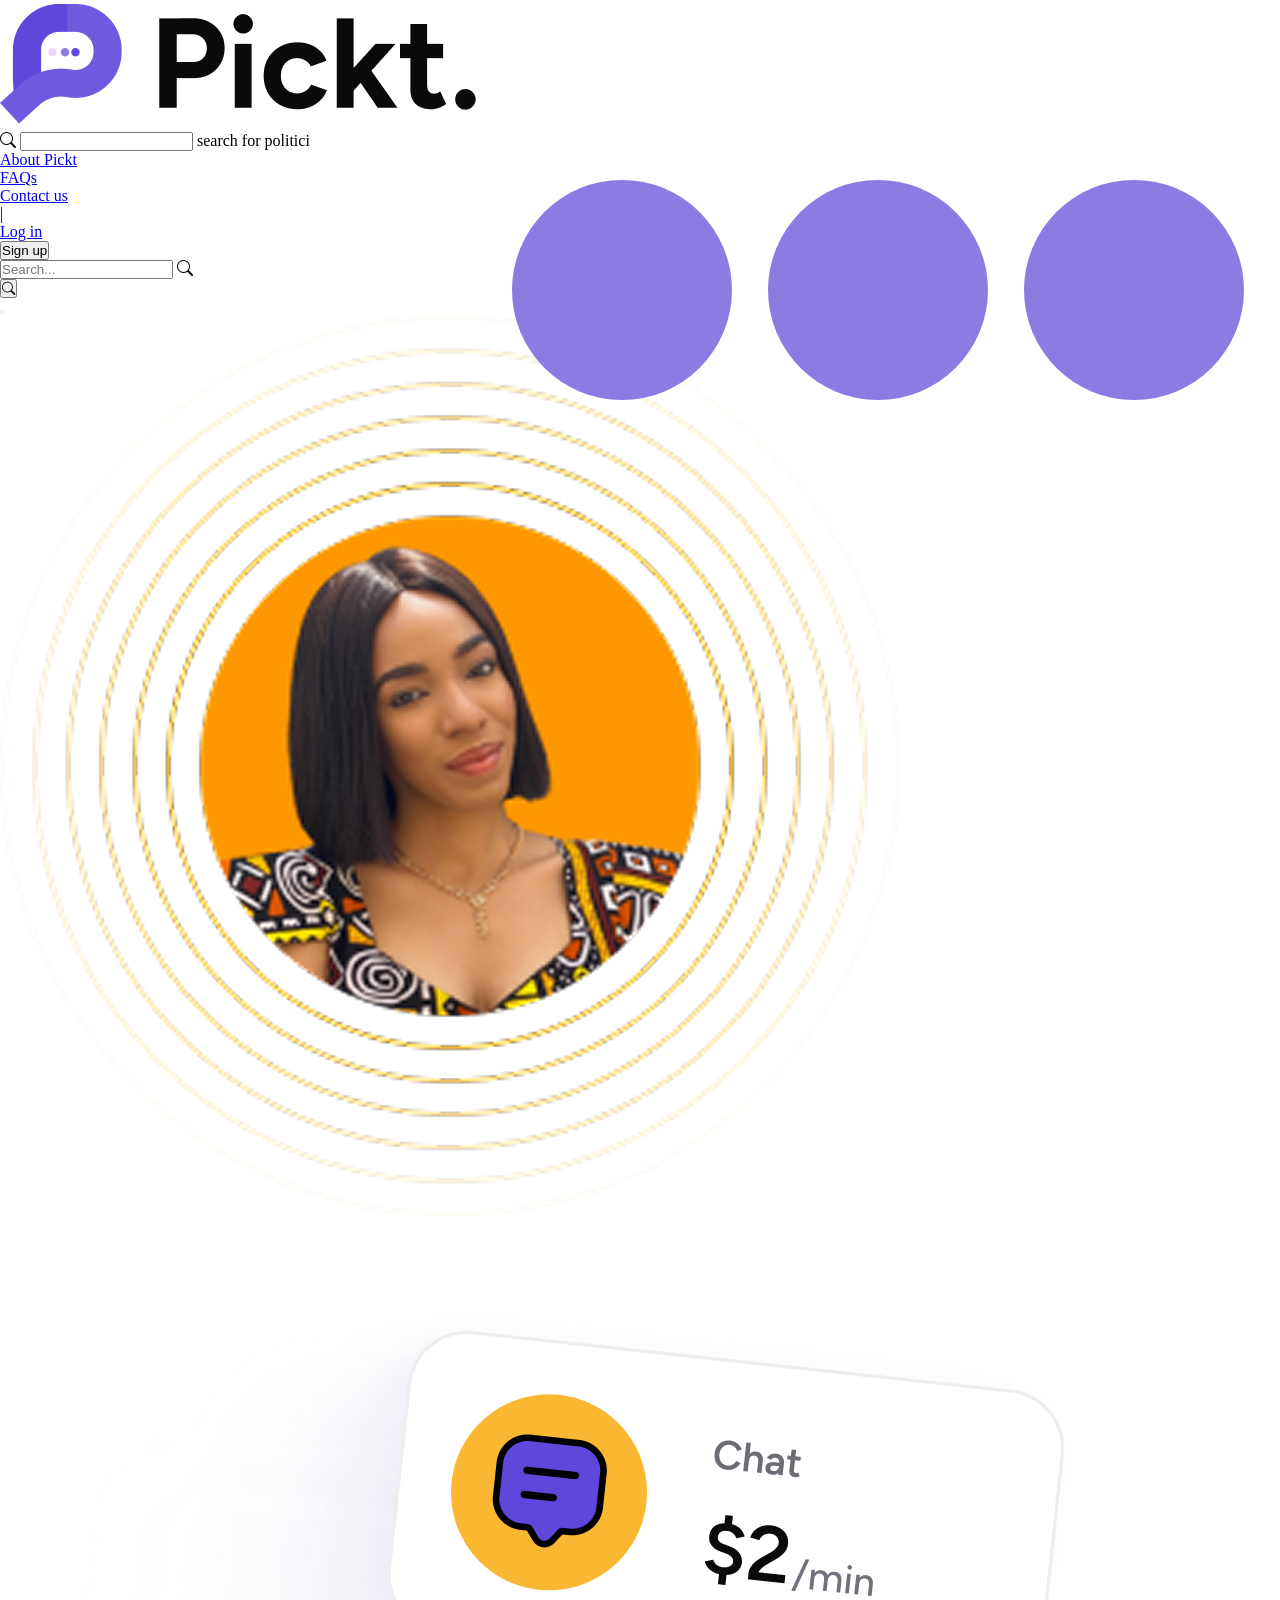
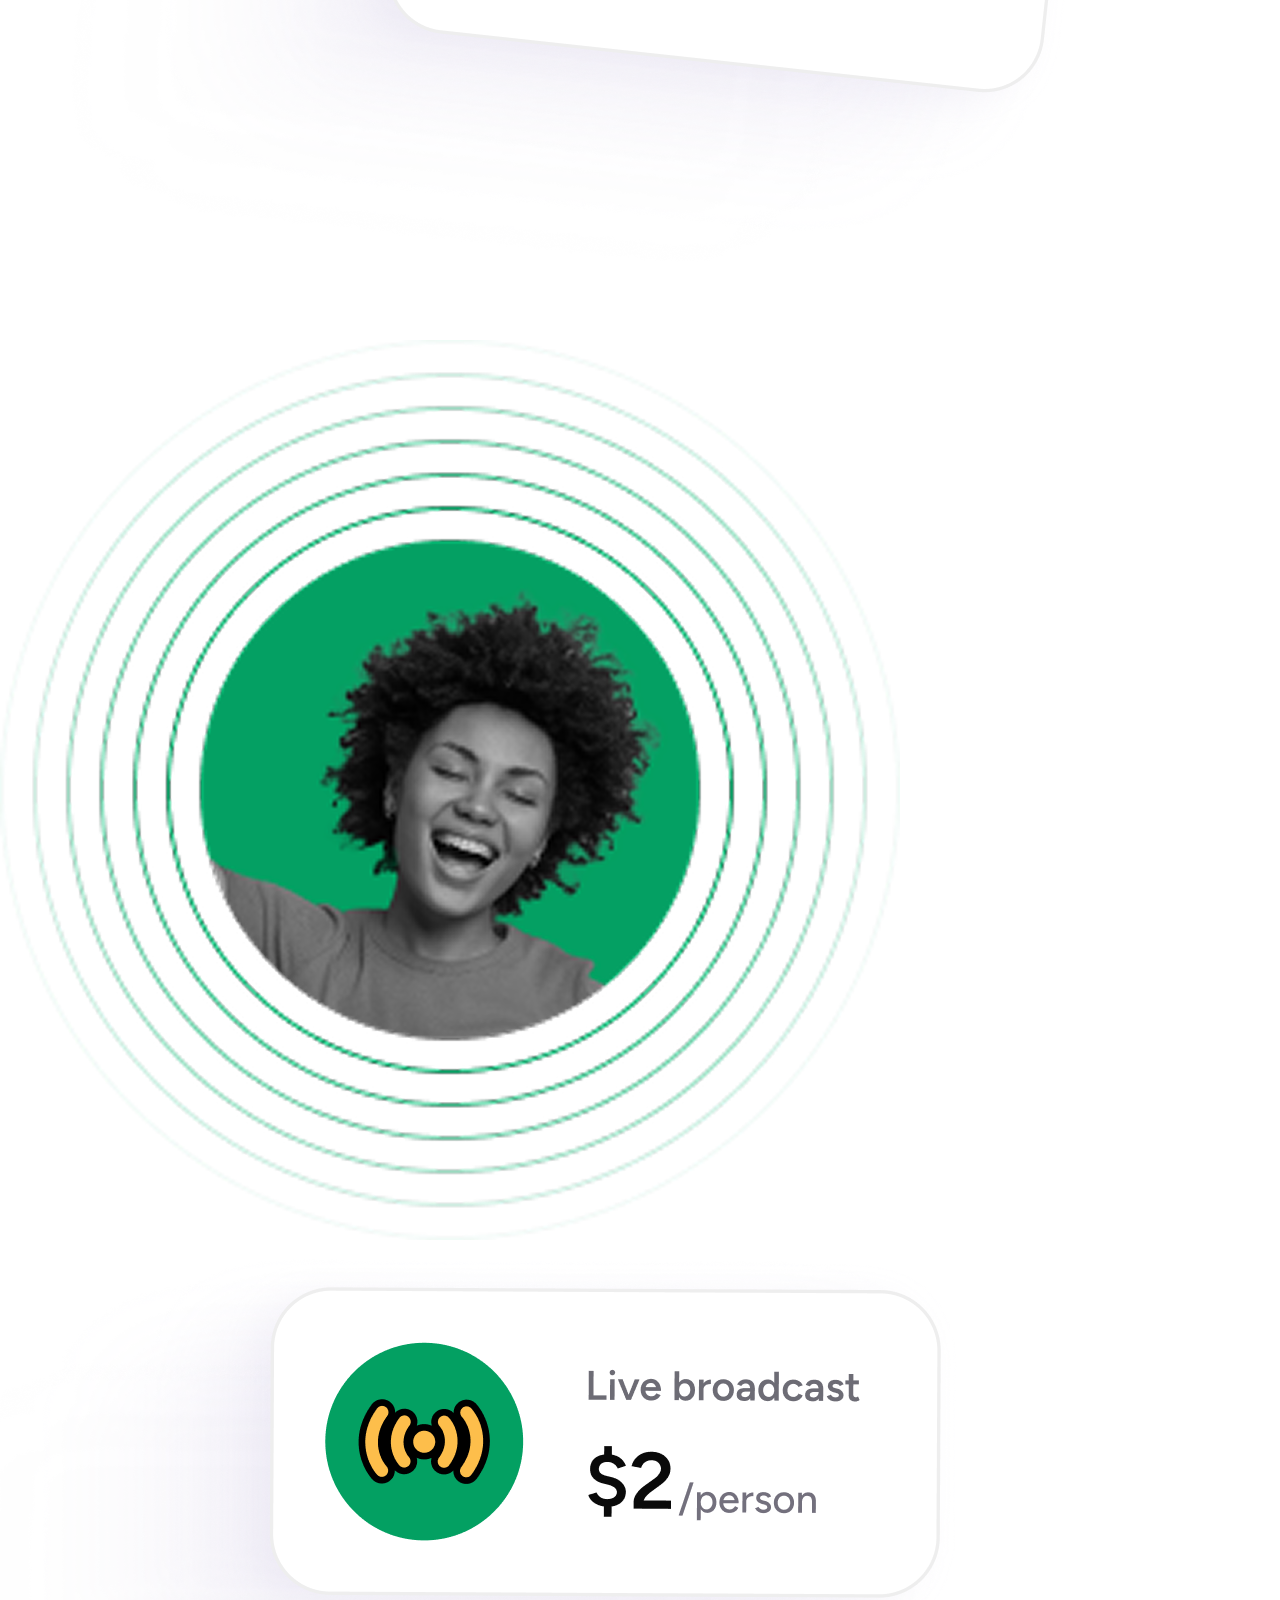
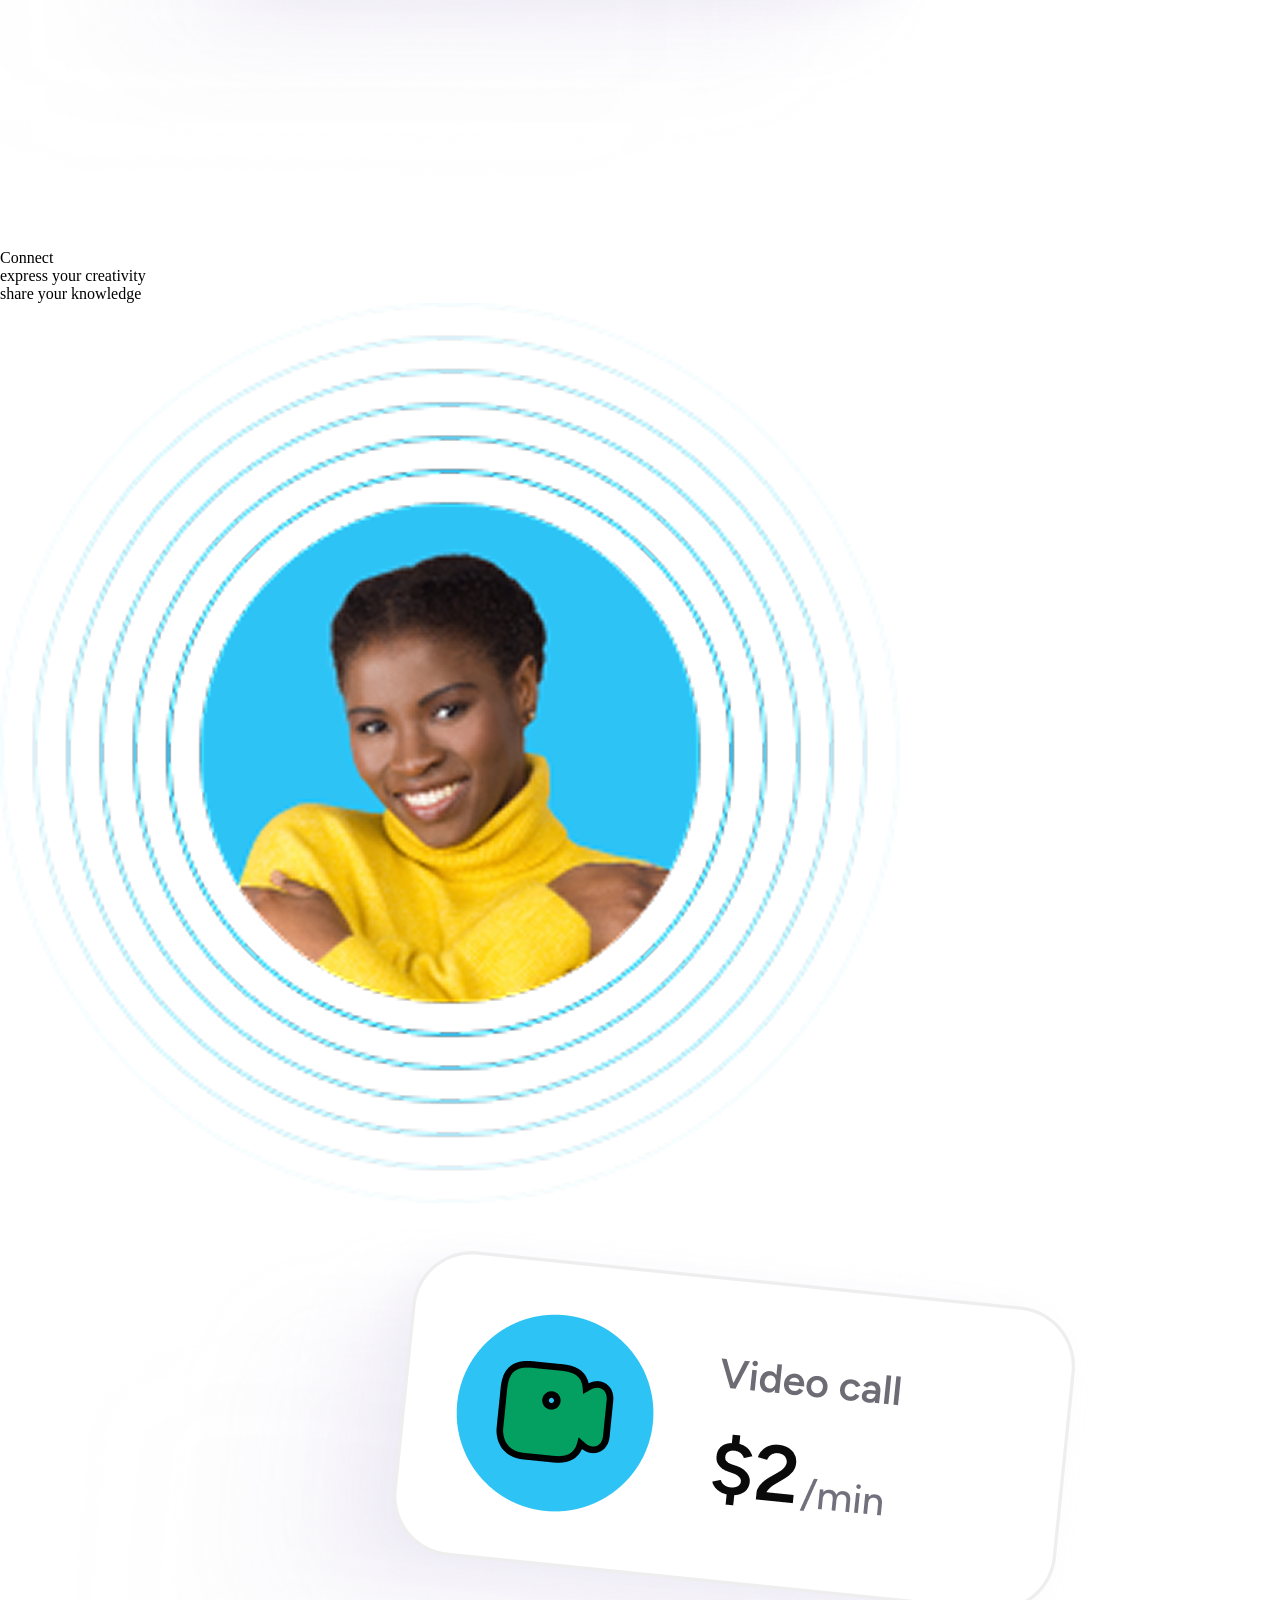
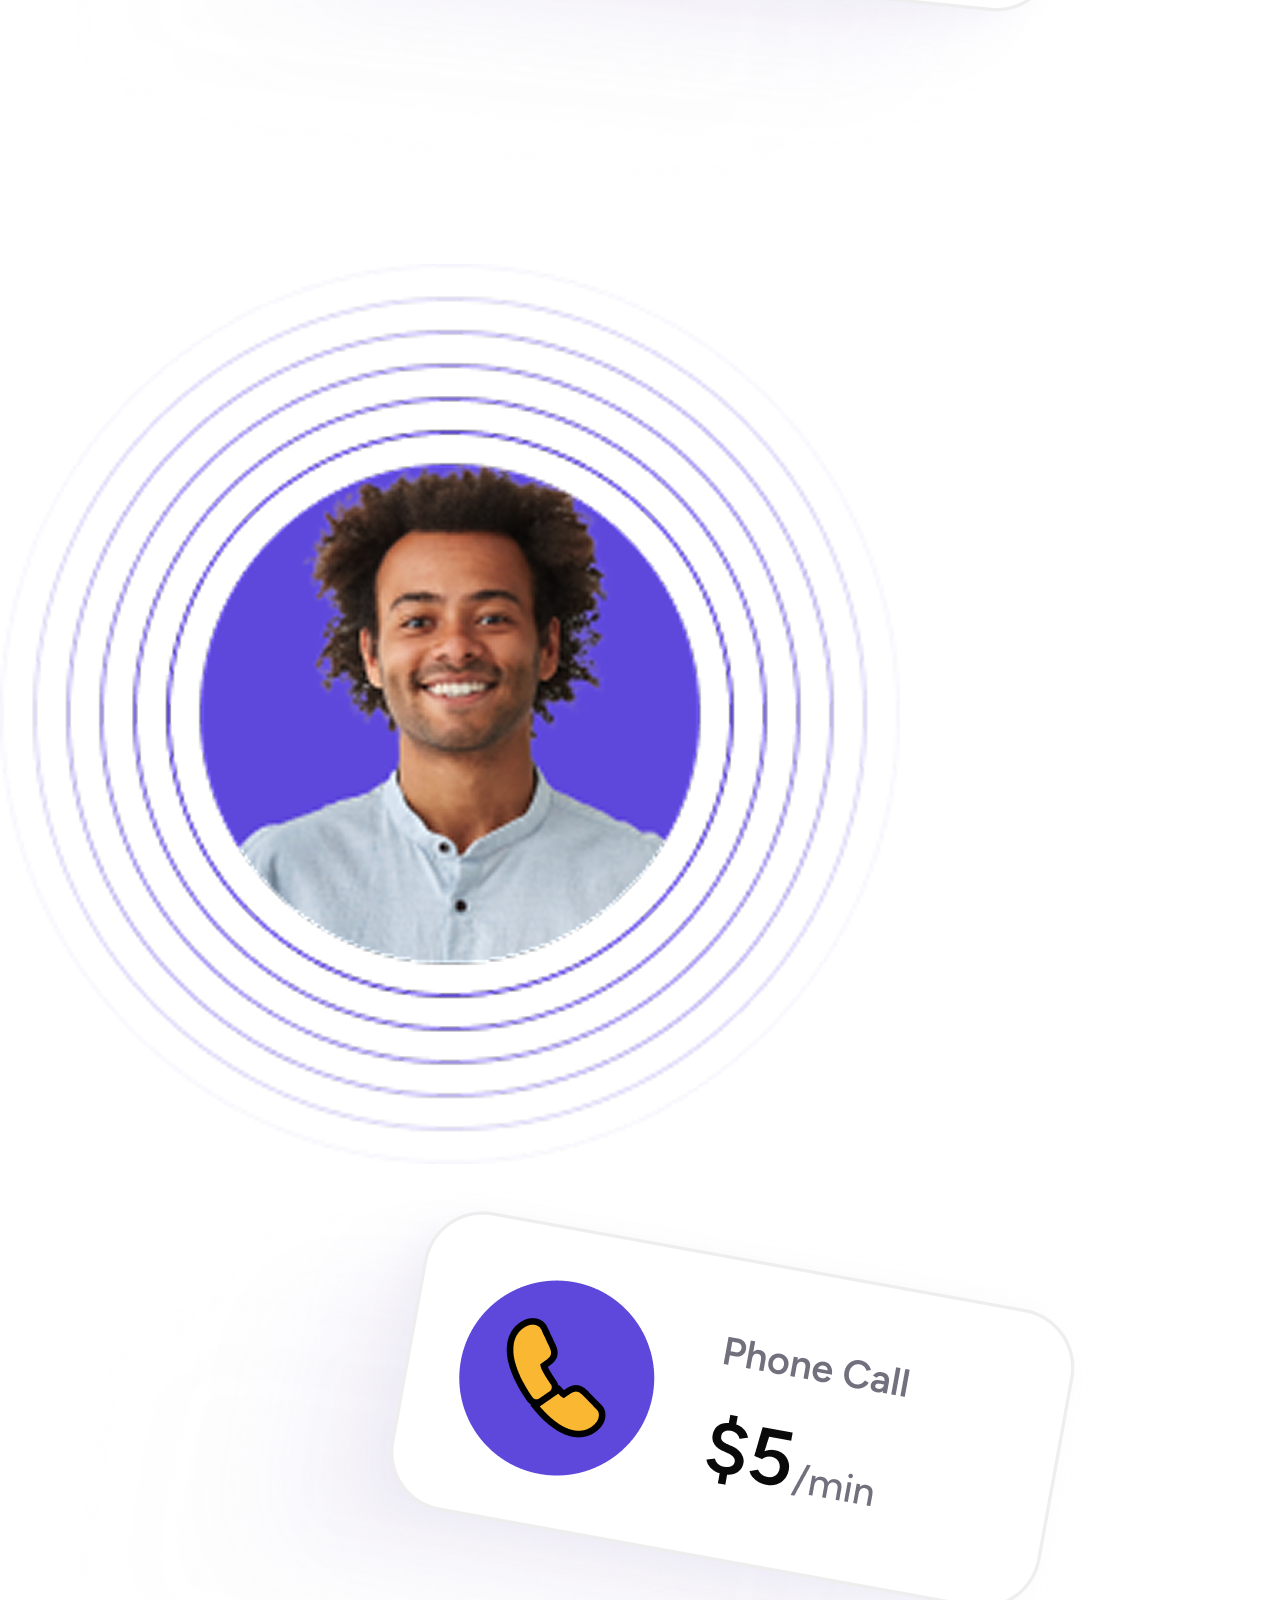
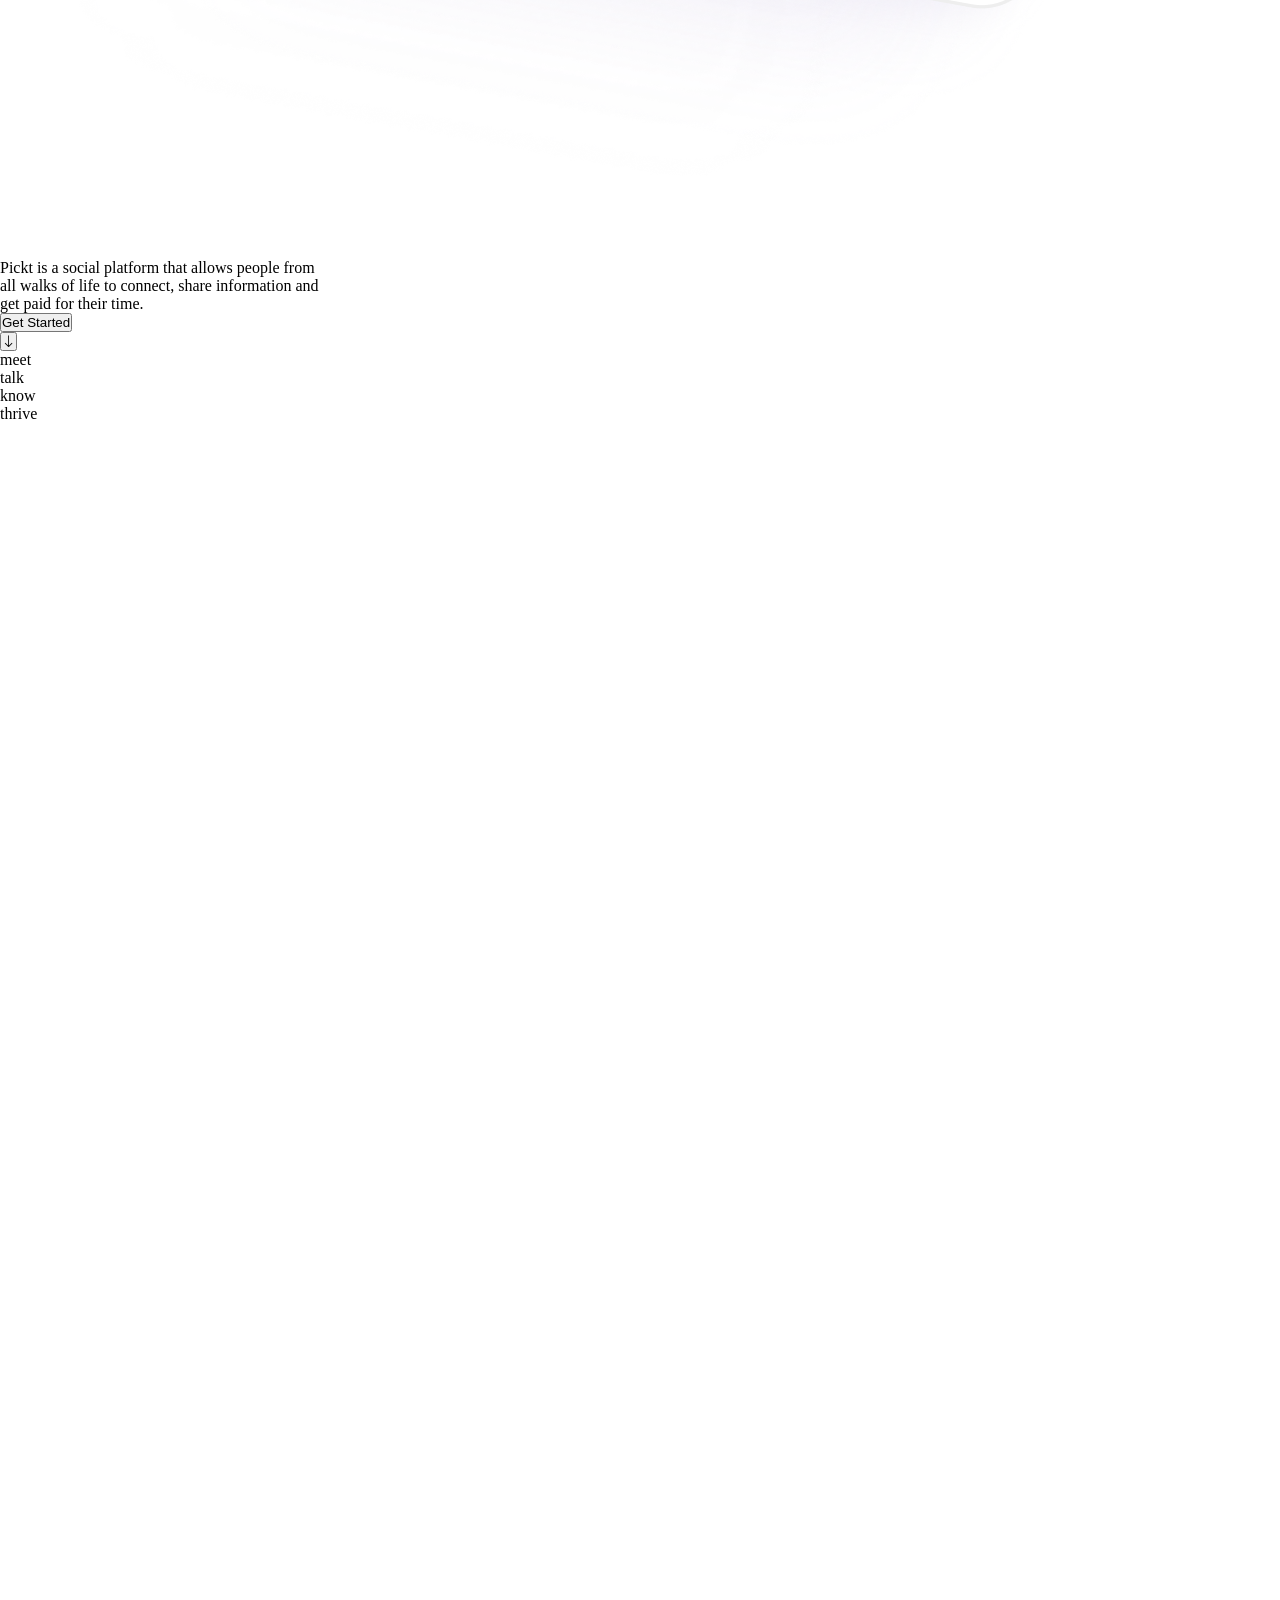
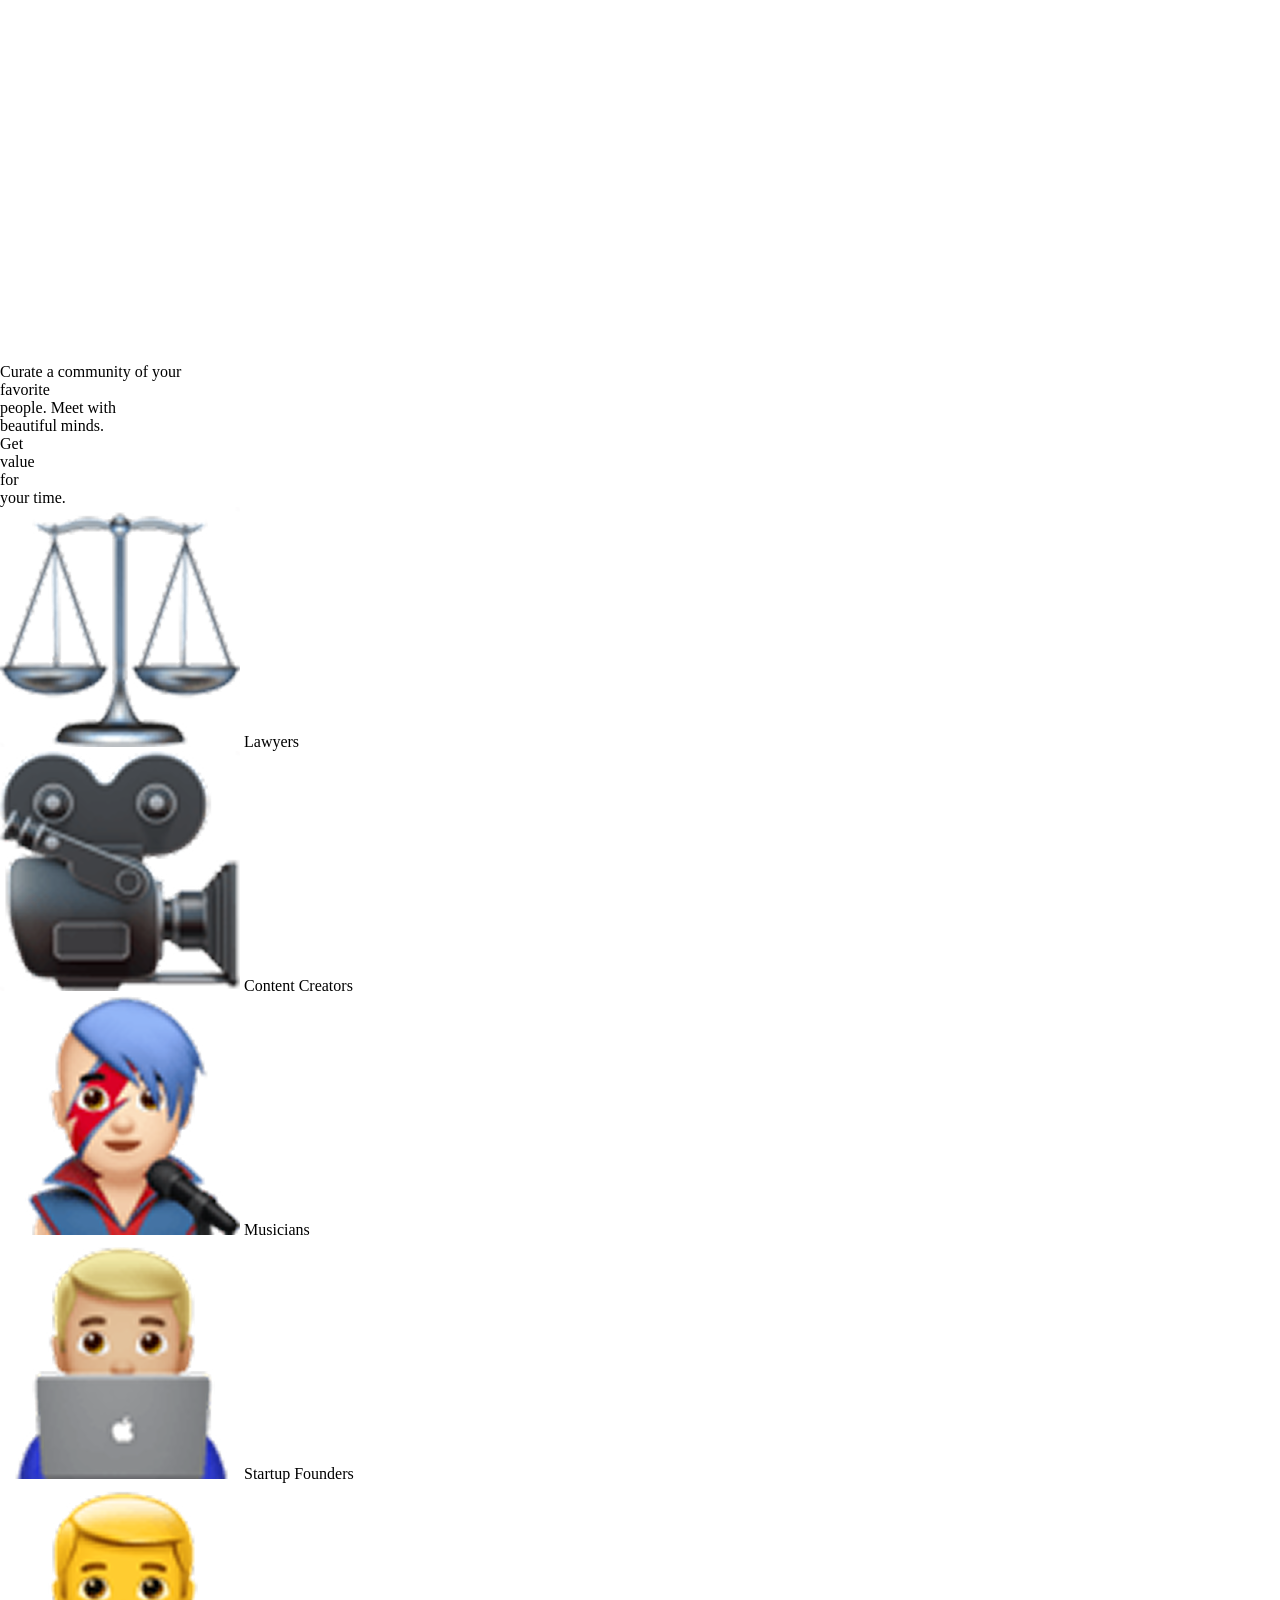
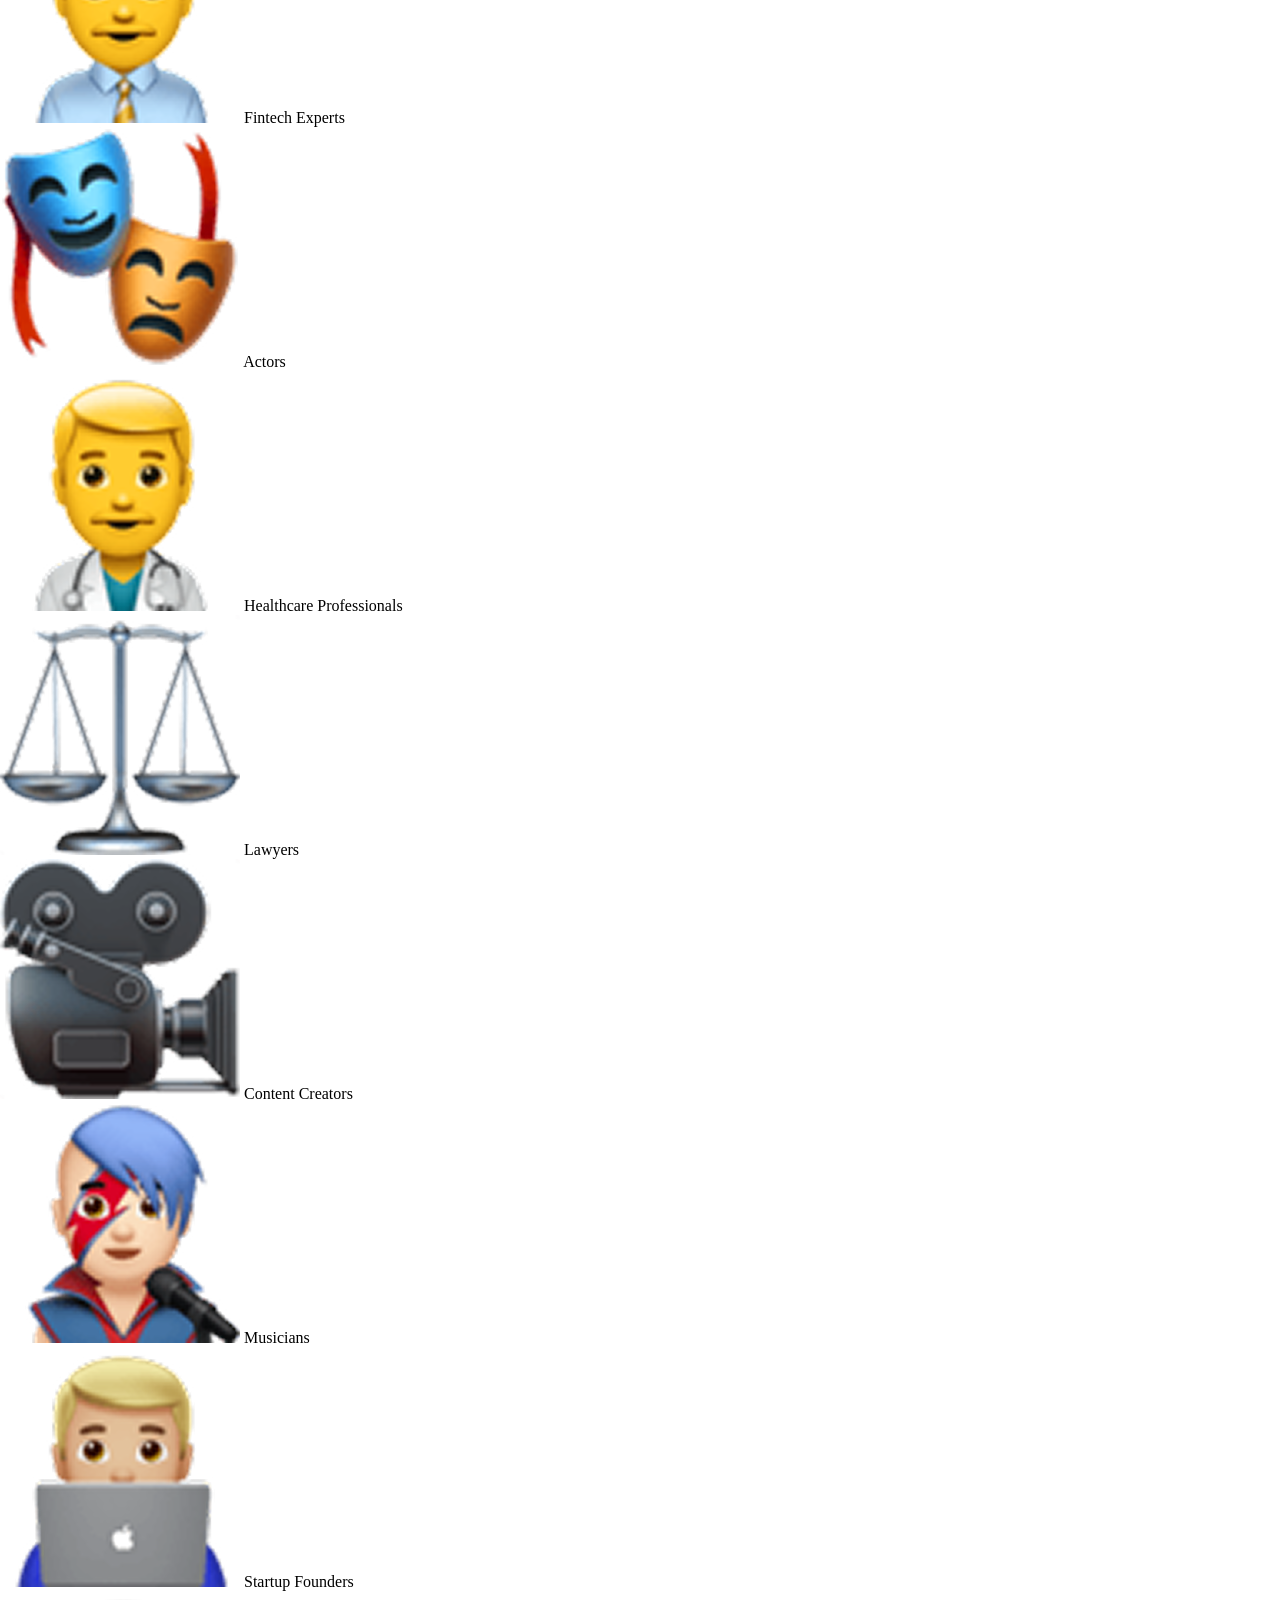
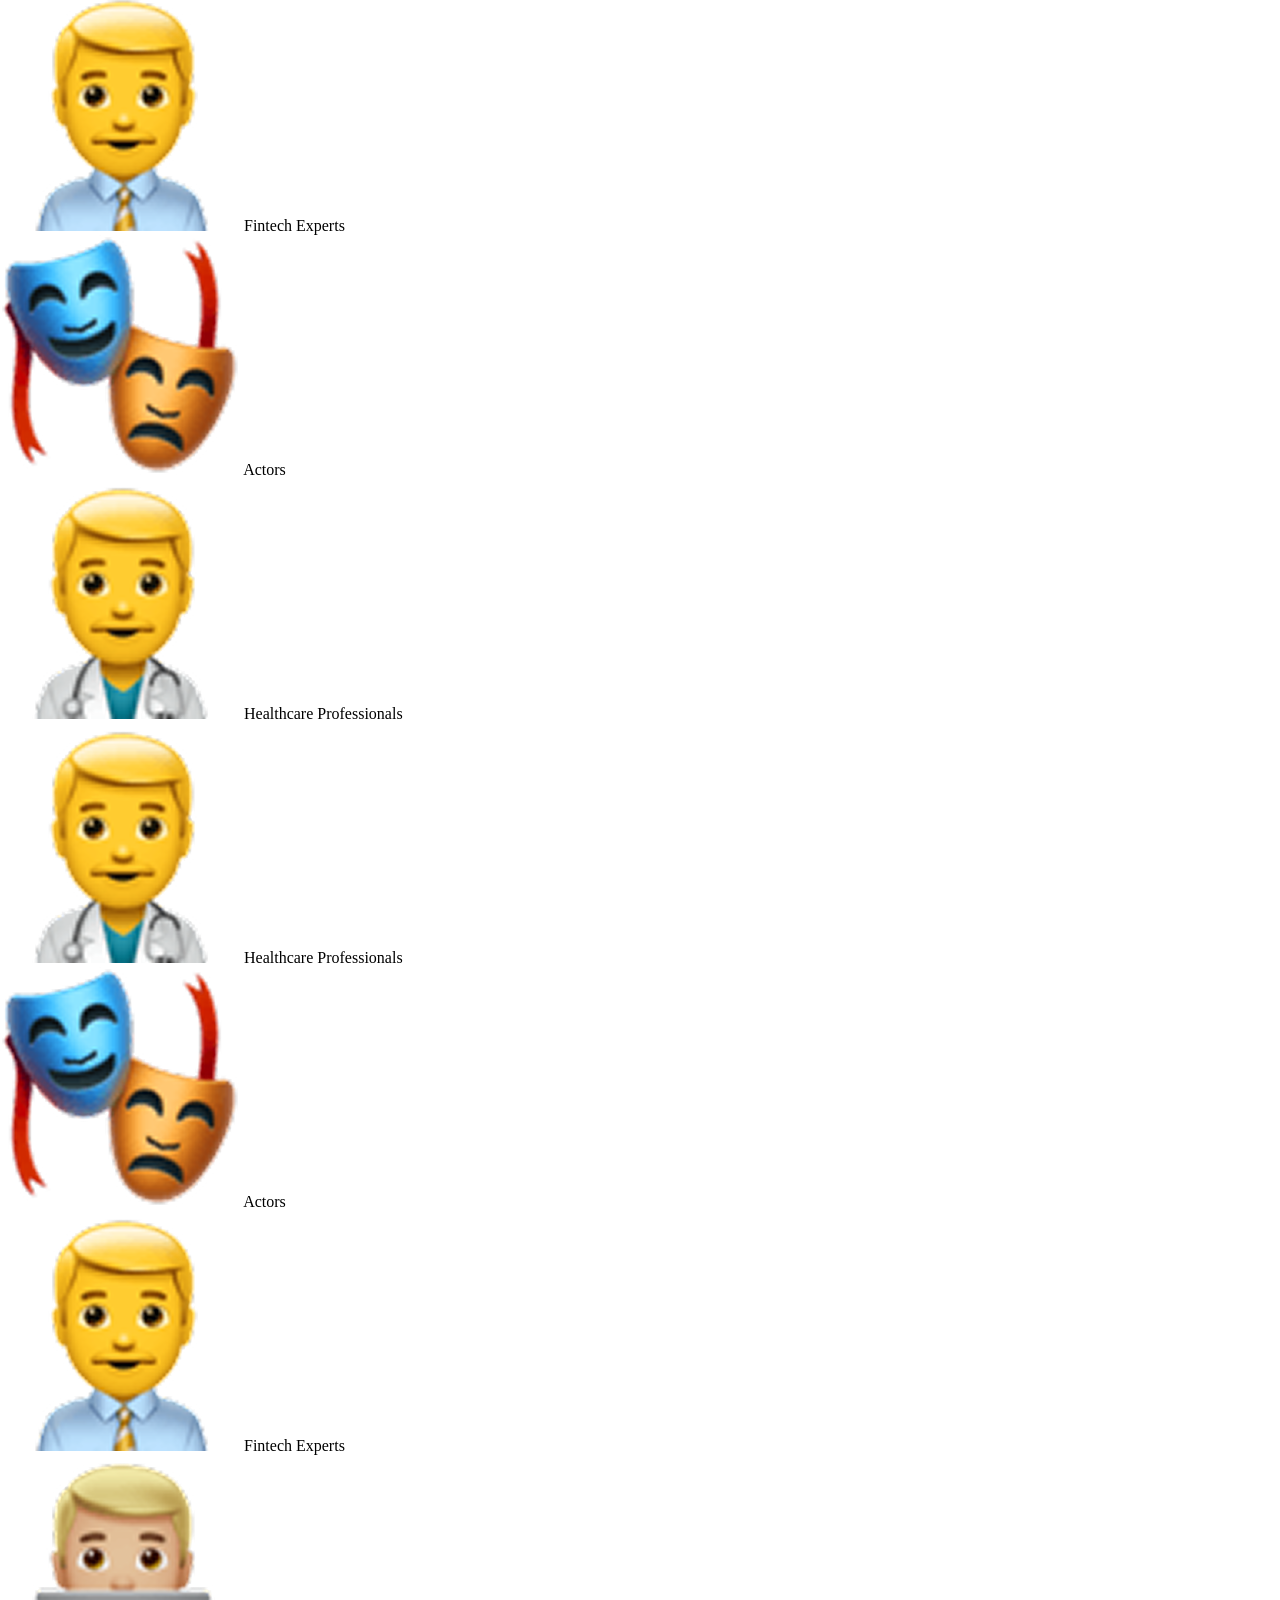
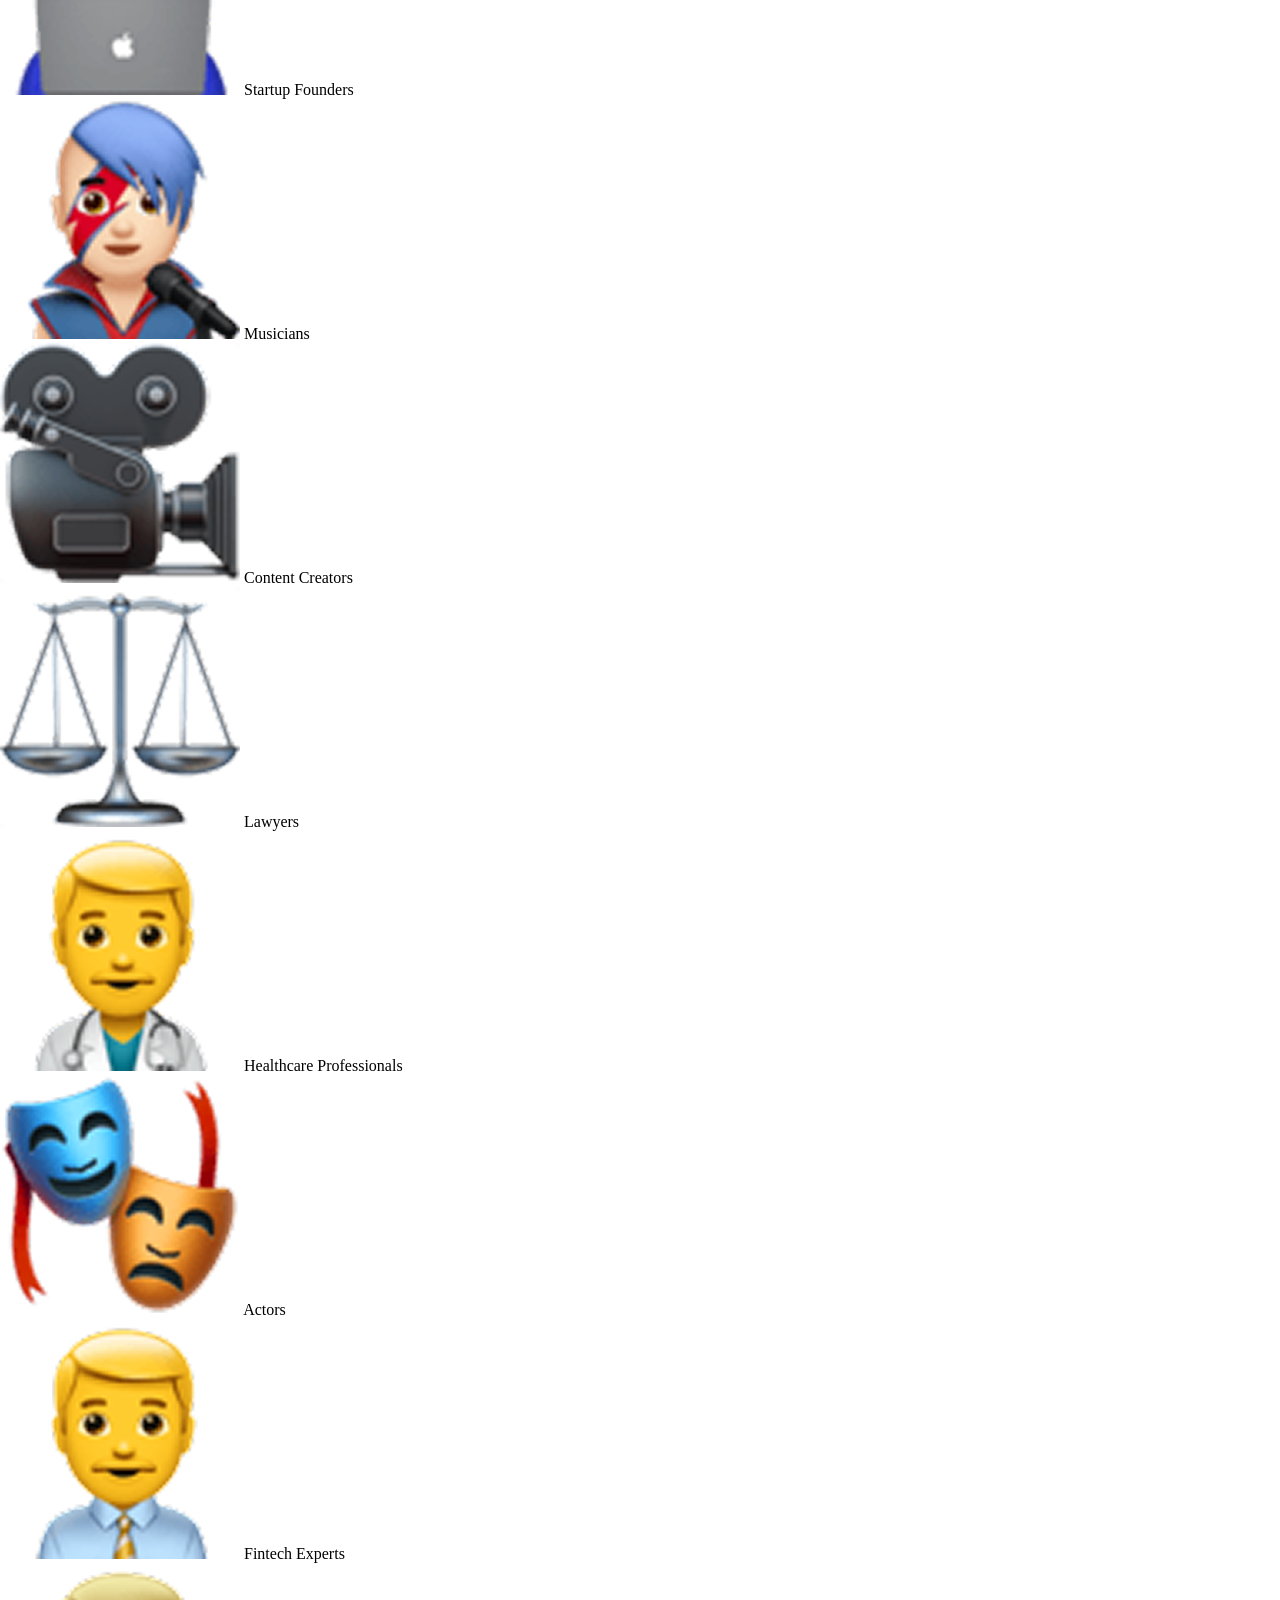
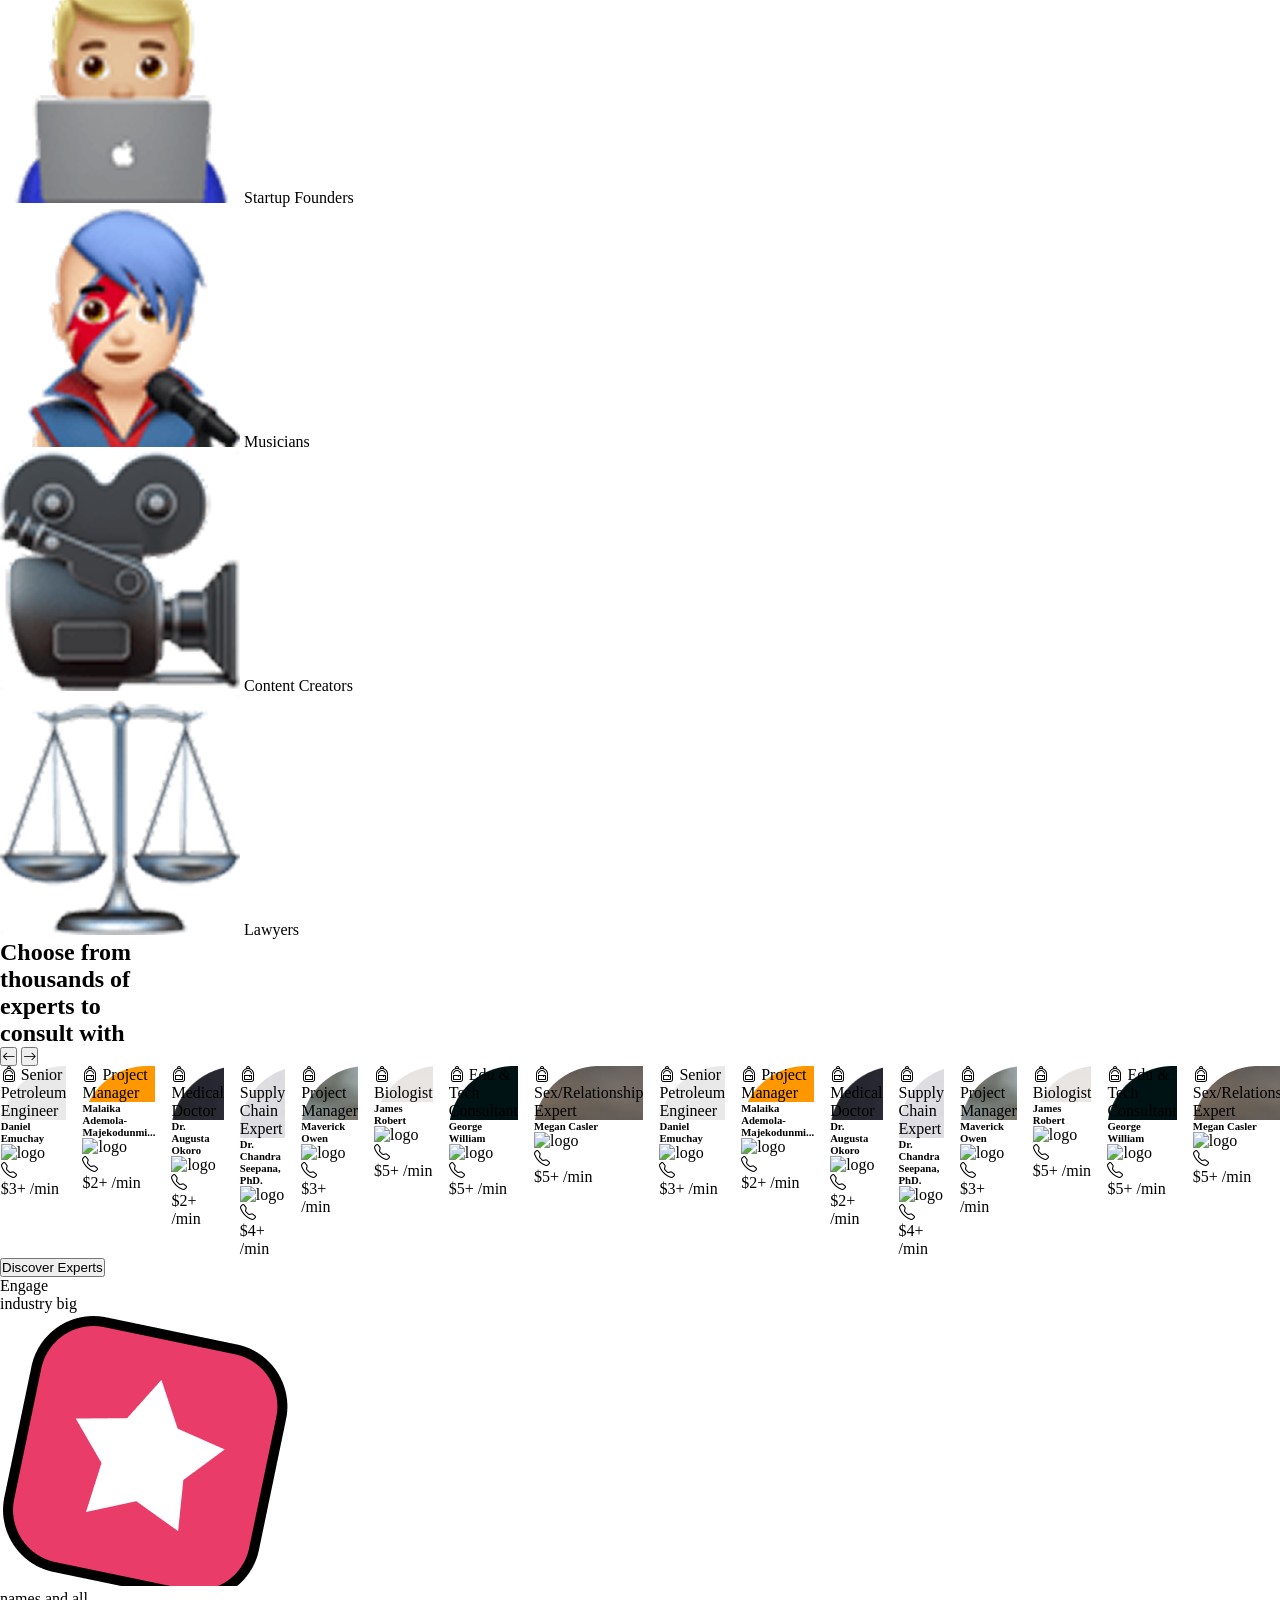
==== index.html @ 5d1b24e1 "initial commit" ====
<!DOCTYPE html>
<html lang="en">
<head>
    <meta charset="UTF-8">
    <meta name="viewport" content="width=device-width, initial-scale=1.0">
    <title>Pickt | Home</title>
    <script src="https://cdn.tailwindcss.com"></script>
    <link rel="icon" type="image/png" href="img/Clip path group.png">  
    <link rel="stylesheet" href="css/style.css">
    <link rel="stylesheet" href="bootstrap-icons-1.11.3/bootstrap-icons-1.11.3/font/bootstrap-icons.min.css">
    <link rel="stylesheet" href="https://cdnjs.cloudflare.com/ajax/libs/OwlCarousel2/2.3.4/assets/owl.carousel.min.css">
    <link rel="stylesheet" href="https://cdnjs.cloudflare.com/ajax/libs/OwlCarousel2/2.3.4/assets/owl.theme.default.min.css">
    <link rel="stylesheet" href="https://cdn.jsdelivr.net/npm/swiper@11/swiper-bundle.min.css"/>
    <link href="https://fonts.googleapis.com/css2?family=Playfair+Display:ital,wght@0,700;1,700&display=swap" rel="stylesheet">
    <link href="https://unpkg.com/aos@2.3.4/dist/aos.css" rel="stylesheet">
</head>
<body>
    <nav style="padding-right:0; margin-right:0;" class="flex fixed z-40 w-full bg-white border-b md:border-none items-stretch">

        <!-- Logo + desktop search -->
        <div class="flex items-center py-5 pl-5 md:pl-10 lg:px-16 shrink-0">
            <a href="#top">
                <img src="img/logotext.svg.png" alt="Logo" class="w-20 md:w-24 lg:w-32 xl:w-28">
            </a>
            <div class="hidden lg:flex xl:flex items-center px-4">
                <div class="relative flex items-center lg:w-56 xl:w-80 border border-transparent 
                focus-within:border-[#5E48DB] rounded-xl px-3 lg:py-1.5 xl:py-2 gap-2 transition-all duration-300">
                    <i class="bi bi-search text-[#5E48DB] text-lg"></i>
                    <input type="text" id="searchInput" class="outline-none bg-transparent text-md flex-1">
                    <span id="placeholder-text" class="absolute pointer-events-none text-gray-400 text-lg pl-7">
                        search for <span id="dynamic-word" class="text-[#5E48DB]">technologists</span>
                    </span>
                </div>
            </div>
        </div>

        <!-- Desktop nav links -->
        <div class="hidden lg:flex lg:space-x-5 xl:space-x-7 items-center py-5 pr-10 lg:pr-16 font-medium ml-auto shrink-0">
            <div class="relative group">
                <a href="#about" class="text-nowrap lg:text-md xl:text-lg">
                    About Pickt
                    <span class="absolute bottom-0 left-0 h-[1px] w-0 bg-black transition-all duration-300 group-hover:w-full"></span>
                </a>
            </div>
            <div class="relative group">
                <a href="#faqs" class="text-nowrap text-lg">
                    FAQs
                    <span class="absolute bottom-0 left-0 h-[1px] w-0 bg-black transition-all duration-300 
                    group-hover:w-full"></span>
                </a>
            </div>
            <div class="relative group">
                <a href="contact.html" class="text-nowrap text-lg">
                    Contact us
                    <span class="absolute bottom-0 left-0 h-[1px] w-0 bg-black transition-all duration-300 
                    group-hover:w-full"></span>
                </a>
            </div>
            <div class="text-3xl font-light text-[#B5B3AE]">
                |
            </div>
            <div class="relative group">
                <a href="sign-in.html" class="text-nowrap text-lg text-[#5E48DB]">
                    Log in
                    <span class="absolute bottom-0 left-0 h-[1px] w-0 bg-[#5E48DB] transition-all duration-300
                    group-hover:w-full"></span>
                </a>
            </div>
            <div>
                <a href="sign-up.html">
                    <button class="rounded-2xl bg-[#5E48DB] py-3 px-7 lg:px-8 text-white text-lg text-nowrap
                    transition-all duration-300 hover:scale-90 active:scale-90 hover:bg-[#8a79e8]">
                        Sign up
                    </button>
                </a>
            </div>
        </div>

        <!-- Mobile/Tablet right side controls -->
        <div class="flex lg:hidden items-stretch flex-1">

            <!-- Search bar — iPad mini only -->
            <div class="hidden md:flex flex-1 items-center px-4">
                <div class="flex flex-1 items-center border border-transparent focus-within:border-[#5E48DB] rounded-lg 
                px-3 py-1.5 gap-2 transition-all duration-300">
                    <input type="text" placeholder="Search..." class="outline-none bg-transparent text-md flex-1 w-full">
                    <i class="bi bi-search text-[#5E48DB] text-lg"></i>
                </div>
            </div>

            <!-- Search — mobile only -->
            <div class="flex md:hidden items-center px-1 ml-auto">
                <div class="flex flex-row-reverse items-center border px-2 border-transparent rounded-lg
                focus-within:border-[#5E48DB]">
                    <button type="button" id="mobileSearchIcon" 
                    class="flex items-center justify-center w-10 h-10 text-[#5E48DB]">
                        <i class="bi bi-search text-lg pointer-events-none"></i>
                    </button>
                    <input id="mobileSearchInput" type="text" placeholder="Search..." 
                    class="outline-none bg-transparent text-sm transition-all duration-300" 
                    style="width:0; opacity:0; transition: width 0.3s ease, opacity 0.3s ease;">
                </div>
            </div>

            <!-- Hamburger -->
            <button id="hamburger-btn" 
            class="bg-[#5E48DB] px-5 flex flex-col justify-center gap-1.5 self-stretch shrink-0">
                <span class="block w-8 h-0.5 bg-white/60"></span>
                <span class="block w-8 h-0.5 bg-white/60"></span>
            </button>
        </div>

        <!-- Mobile Menu Overlay -->
        <div id="mobile-menu" class="fixed inset-0 z-50 bg-[#5E48DB] flex-col flex opacity-0 pointer-events-none 
        overflow-hidden">

            <!-- Top bar -->
            <div class="flex items-stretch border-b border-white/20 md:border-none">
                <div class="flex items-center pl-5 md:pl-10 py-5 shrink-0">
                    <a onclick="handleNavClick('top')">
                        <img src="img/logotext.svg.png" alt="Logo" class="w-20 md:w-28 brightness-0 invert">
                    </a>
                </div>
                <div class="flex items-stretch flex-1 min-w-0">

                    <!-- Search bar — iPad mini only -->
                    <div class="hidden md:flex flex-1 items-center px-4">
                        <div class="flex flex-1 items-center border border-white/60 focus-within:border-white rounded-lg 
                        px-3 py-1.5 gap-2 transition-all duration-300">
                            <input type="text" placeholder="Search..." class="outline-none bg-transparent text-md 
                            text-white placeholder-white/50 flex-1 w-full">
                            <i class="bi bi-search text-white text-lg"></i>
                        </div>
                    </div>

                    <!-- Search — mobile only inside menu -->
                    <div id="menu-search-wrap" class="flex md:hidden items-center px-1">
                        <div class="flex flex-row-reverse items-center border px-2 border-transparent rounded-lg
                        focus-within:border-white/60">
                            <button type="button" id="menuSearchIcon" 
                            class="flex items-center justify-center w-10 h-10 text-white">
                                <i class="bi bi-search text-lg pointer-events-none"></i>
                            </button>
                            <input id="menuSearchInput" type="text" placeholder="Search..." 
                            class="outline-none bg-transparent text-sm text-white placeholder-white/50 transition-all 
                            duration-300" style="width:0; opacity:0; transition: width 0.3s ease, opacity 0.3s ease;">
                        </div>
                    </div>

                    <!-- Close button -->
                    <button id="close-menu" class="bg-white px-4 flex items-center justify-center self-stretch shrink-0 
                    ml-auto">
                        <i class="bi bi-x text-4xl text-[#5E48DB]"></i>
                    </button>
                </div>
            </div>

            <!-- Menu links -->
            <div class="flex flex-col px-5 md:px-10 mt-14 md:mt-20 mb-[120px] md:mb-[170px] gap-5 md:gap-9">
                <a onclick="handleNavClick('about')" class="menu-item text-white text-2xl md:text-4xl font-semibold 
                cursor-pointer">
                    About Pickt
                </a>
                <a onclick="handleNavClick('faqs')" class="menu-item text-white text-2xl md:text-4xl font-semibold 
                cursor-pointer">
                    FAQs
                </a>
                <a href="contact.html" class="menu-item text-white text-2xl md:text-4xl font-semibold cursor-pointer">
                    Contact us
                </a>
                <div class="flex gap-4 mt-12 justify-center">
                    <a href="sign-in.html">
                        <button class="menu-item border border-white/60 text-white rounded-xl py-3 md:py-4 px-[51px] 
                        md:px-[75px] text-sm md:text-md font-semibold text-nowrap">
                            Log In
                        </button>
                    </a>
                    <a href="sign-up.html" class="text-center">
                        <button class="menu-item border border-white text-[#5E48DB] bg-white rounded-xl py-3 md:py-4 
                        px-[51px] md:px-[75px] text-md font-semibold text-nowrap">
                            Sign Up
                        </button>
                    </a>
                </div>
            </div>

            <!-- Bottom: socials + links -->
            <div class="menu-item px-8 pb-10 md:pb-20 flex flex-col items-center gap-6">
                <div class="flex gap-5">
                    <a href="https://www.linkedin.com/company/pickt/">
                        <i class="bi bi-linkedin text-white text-xl md:text-2xl"></i>
                    </a>
                    <a href="https://x.com/pickthq?s=21">
                        <i class="bi bi-twitter text-white text-xl md:text-2xl"></i>
                    </a>
                    <a href="https://www.instagram.com/pickthq?igsh=aW8ycm50a3dyeDl0">
                        <i class="bi bi-instagram text-white text-xl md:text-2xl"></i>
                    </a>
                    <a href="http://www.youtube.com/@pickthq">
                        <i class="bi bi-youtube text-white text-xl md:text-2xl"></i>
                    </a>
                </div>
                <div class="flex gap-6">
                    <a href="" class="text-white text-sm md:text-2xl opacity-70">
                        Terms of Service
                    </a>
                    <a href="" class="text-white text-sm md:text-2xl opacity-70">
                        Privacy Policy
                    </a>
                </div>
            </div>
        </div>
    </nav>

    <!-- Page loader -->
    <section id="page-loader" style="position:fixed; inset:0; z-index:9999; background:white; overflow:hidden;">

        <!-- Counter -->
        <div id="counter-wrap" style="position:absolute; inset:0; display:flex; align-items:center; 
        justify-content:center; z-index:2;">
            <span id="loader-count" class="text-xl text-[#5E48DB]">
                000
            </span>
        </div>

        <!-- Color panels -->
        <div style="position:absolute; inset:0; z-index:1;">
            <div id="panel-1" style="position:absolute; top:0; right:0; height:100%; width:0%; background:#5b4fcf; 
            transition:width 0.6s ease-out, right 0.6s ease-out;"></div>
            <div id="panel-2" style="position:absolute; top:0; right:0; height:100%; width:0%; background:#29b8e0; 
            transition:width 0.6s ease-out, right 0.6s ease-out;"></div>
            <div id="panel-3" style="position:absolute; top:0; right:0; height:100%; width:0%; background:#f5a623; 
            transition:width 0.6s ease-out, right 0.6s ease-out;"></div>
            <div id="panel-4" style="position:absolute; top:0; right:0; height:100%; width:0%; background:#22b573; 
            transition:width 0.6s ease-out, right 0.6s ease-out;"></div>

            <!-- text centered -->
            <div style="position:absolute; inset:0; z-index:10; display:flex; align-items:center; 
            justify-content:center; pointer-events:none;">
                <div style="text-align:left;">
                    <p id="text-meet" class="text-white text-4xl md:text-5xl xl:text-7xl font-bold opacity-0 transition-opacity 
                    duration-300 ease-in-out drop-shadow-md">
                        meet
                    </p>
                    <p id="text-talk" class="text-white text-4xl md:text-5xl xl:text-7xl font-bold opacity-0 transition-opacity 
                    duration-300 ease-in-out [text-shadow:0_2px_10px_rgba(0,0,0,0.2)]">
                        talk
                    </p>
                    <p id="text-know" class="text-white text-4xl md:text-5xl xl:text-7xl font-bold opacity-0 transition-opacity 
                    duration-300 ease-in-out [text-shadow:0_2px_10px_rgba(0,0,0,0.2)]">
                        know
                    </p>
                    <p id="text-thrive" class="text-white text-4xl md:text-5xl xl:text-7xl font-bold opacity-0 transition-opacity 
                    duration-300 ease-in-out [text-shadow:0_2px_10px_rgba(0,0,0,0.2)]">
                        thrive
                    </p>
                </div>
            </div>
        </div>
    </section>

    <!-- Hero section -->
    <section id="top" class="px-5 md:px-10 lg:px-16 min-h-[540px] md:h-[800px] lg:h-[1050px] xl:h-[700px]">
        <div class="flex relative justify-center lg:space-x-9 xl:justify-between">
            <div class="pt-36 lg:pt-64 xl:pt-36 hidden lg:block">
                <div data-aos="fade-up" data-aos-delay="200">
                    <img src="img/chat.png.png" alt="img" class="lg:w-72 xl:w-52">
                </div>
                <div data-aos="fade-up" data-aos-delay="200" class="absolute z-70 lg:w-44 xl:w-60 lg:-mt-20
                 xl:-mt-28">
                    <img src="img/Group (5).png" alt="logo">
                </div>
                <div data-aos="fade-up" data-aos-delay="400" class="lg:mt-16 xl:mt-0">
                    <img src="img/broadcast.png.png" alt="img" class="w-52">
                </div>
                <div data-aos="fade-up" data-aos-delay="400" class="absolute z-70 lg:w-40 xl:w-60 lg:-mt-12
                xl:-mt-24 lg:-ml-6 xl:-ml-12">
                    <img src="img/Group (6).png" alt="logo">
                </div>
            </div>
            <div class="pt-36 md:pt-60 lg:pt-72 xl:pt-28 text-center">
                <div data-aos="fade-up" data-aos-delay="200" class="relative z-10 -mb-2 lg:-mb-6 inline-block 
                bg-[#EFEDFC] text-2xl md:text-4xl lg:text-5xl xl:text-6xl rounded-2xl lg:rounded-3xl px-3 lg:px-9 py-3 
                lg:py-8 text-[#5E48DB] font-semibold">
                    Connect
                </div>
                <div data-aos="fade-up" data-aos-delay="400" class="bg-[#FFF8EB] text-2xl md:text-3xl lg:text-5xl 
                xl:text-6xl text-[#F8AC12] font-semibold rounded-2xl lg:rounded-3xl px-8 lg:px-7 py-4 lg:py-7 xl:py-10 
                lg:w-full w-full whitespace-nowrap">
                    express your creativity
                </div>
                <div data-aos="fade-up" data-aos-delay="600" class="bg-[#E6F6F0] text-2xl md:text-3xl lg:text-5xl 
                xl:text-6xl text-[#04AD68] font-semibold rounded-2xl lg:rounded-3xl px-8 lg:px-7 py-4 lg:py-7 xl:py-10 
                w-full whitespace-nowrap">
                    share your knowledge
                </div>
            </div>
            <div class="pt-36 lg:pt-64 xl:pt-36 hidden lg:block">
                <div data-aos="fade-up" data-aos-delay="200">
                    <img src="img/video.png.png" alt="img" class="lg:w-72 xl:w-52">
                </div>
                <div data-aos="fade-up" data-aos-delay="200" class="absolute z-70 xl:w-60 lg:-mt-12 
                xl:-mt-24 -ml-6">
                    <img src="img/video_card.svg.png" alt="logo">
                </div>
                <div data-aos="fade-up" data-aos-delay="400" class="lg:mt-16 xl:mt-0">
                    <img src="img/audio.png.png" alt="img" class="lg:w-72 xl:w-52">
                </div>
                <div data-aos="fade-up" data-aos-delay="400" class="absolute z-70 xl:w-60 lg:-mt-14 xl:-mt-28 -ml-16">
                    <img src="img/audio_card.svg.png" alt="logo">
                </div>
            </div>
        </div>
        <div class="flex flex-col justify-center text-center">
            <div data-aos="fade-up" data-aos-delay="300" class="mt-8 lg:mt-3 mb-6">
                <p class="text-lg text-[#6D6C75]">
                    Pickt is a social platform that allows people from <br class="hidden md:block"> all
                    walks of life to connect, share information and <br class="hidden md:block"> get paid for their time.
                </p>
            </div>
            <div data-aos="fade-up" data-aos-delay="600">
                <a href="sign-in.html" class="text-nowrap">
                    <button class="rounded-2xl bg-[#5E48DB] font-semibold py-3 px-7 lg:px-10 text-white text-lg 
                    transition-all duration-300 hover:scale-90 active:scale-90 hover:bg-[#8a79e8] slider-btn">
                        Get Started
                    </button>
                </a>
            </div>
        </div>
    </section>

    <!-- Scroll button at very top of purple section -->
    <div id="scroll-btn" class="relative flex lg:hidden items-center pl-5 md:pl-10">
        <button onclick="document.getElementById('next-section').scrollIntoView({behavior:'smooth'})"
        class="absolute z-20 top-32 w-14 h-14 rounded-full bg-[#EFEDFB] flex items-center justify-center"
        style="touch-action:manipulation; -webkit-tap-highlight-color:transparent;">
            <i class="bi bi-arrow-down text-[#8a79e8] text-2xl animate-arrow"></i>
        </button>
    </div>
        
    <!-- Section-2 -->
    <section class="bg-[#5E48DB] mt-[120px] pb-14 md:pb-20">
        <div class="relative px-7 md:px-10 lg:pl-16 lg:pr-44 flex flex-col lg:flex-row">
            <div class="-ml-3 md:pl-7 xl:pl-14">
                <div class="text-4xl md:text-4xl lg:text-5xl xl:text-7xl text-start text-white font-semibold pt-24">
                    <div data-aos="fade-up" data-aos-delay="200">
                        meet
                    </div>
                    <div data-aos="fade-up" data-aos-delay="400">
                        talk
                    </div> 
                    <div data-aos="fade-up" data-aos-delay="600">
                        know
                    </div>
                    <div id="next-section" data-aos="fade-up" data-aos-delay="800" class="text-[#FAD68D]">
                        thrive
                    </div> 
                </div>
            </div>

            <!-- Background circles -->
            <div class="absolute inset-0 overflow-hidden pointer-events-none hidden lg:block">
                <div class="circle circle-1"></div>
                <div class="circle circle-2"></div>
                <div class="circle circle-3"></div>
            </div>

            <img src="img/exclaim.svg fill.png" alt="exclaim" class="absolute pointer-events-none z-0 h-[36%] md:h-[44%] 
            lg:h-[48%] xl:h-[60%] left-[25%] md:left-[18%] lg:left-[18%] xl:left-[20%] top-[16%] md:top-[22%] lg:top-[28%]
            xl:top-[36%] -translate-y-1/2" style="opacity: 0.6;">

            <div class="relative z-10 mt-20 lg:mb-56 lg:mt-44 xl:mt-56 md:px-7 lg:px-5 xl:px-10 lg:ml-40 lg:mr-6 xl:ml-80 
            border border-2 border-black rounded-[30px] xl:rounded-[40px] md:mx-auto xl:mx-auto bg-[#F8AB11]">
                <div data-aos="fade-up" class="text-white text-xl lg:text-2xl text-center xl:text-2xl font-semibold 
                py-6 lg:py-6 xl:py-10">
                    Curate a community of your <br class="block md:hidden xl:block"> favorite <br class="hidden md:block 
                    lg:hidden"> people. Meet with <br class="block md:hidden xl:block"> beautiful minds. 
                    <br class="hidden lg:block xl:hidden"> Get <br class="hidden md:block lg:hidden"> value 
                    <br class="block md:hidden"> for <br class="hidden xl:block"> your time.
                </div>
            </div>
        </div>
    
        <!-- Row 1-->
        <div class="overflow-hidden w-full py-2 mt-24 lg:mt-0">
            <div class="marquee-left flex flex-shrink-0" style="width: max-content; gap: 16px;">
                <div class="flex items-center gap-2 bg-white rounded-full px-6 py-5 font-semibold text-[#04AD68] 
                flex-shrink-0" style="white-space:nowrap;">
                    <img src="img/Lawyers.png" alt="emoji" class="w-7">
                    <span class="text-2xl">
                        Lawyers
                    </span>
                </div>
                <div class="flex items-center gap-2 bg-white rounded-full px-6 py-5 font-semibold text-[#04AD68] 
                flex-shrink-0" style="white-space:nowrap;">
                    <img src="img/camera.svg fill.png" alt="emoji" class="w-7">
                    <span class="text-2xl">
                        Content Creators
                    </span>
                </div>
                <div class="flex items-center gap-2 bg-white rounded-full px-6 py-5 font-semibold text-[#04AD68] 
                flex-shrink-0" style="white-space:nowrap;">
                    <img src="img/musician.svg fill.png" alt="emoji" class="w-7">
                    <span class="text-2xl">
                        Musicians
                    </span>
                </div>
                <div class="flex items-center gap-2 bg-white rounded-full px-6 py-5 font-semibold text-[#04AD68] 
                flex-shrink-0" style="white-space:nowrap;">
                    <img src="img/startup.svg fill.png" alt="emoji" class="w-7">
                    <span class="text-2xl">
                        Startup Founders
                    </span>
                </div>
                <div class="flex items-center gap-2 bg-white rounded-full px-6 py-5 font-semibold text-[#04AD68] 
                flex-shrink-0" style="white-space:nowrap;">
                    <img src="img/fintech.svg fill.png" alt="emoji" class="w-7">
                    <span class="text-2xl">
                        Fintech Experts
                    </span>
                </div>
                <div class="flex items-center gap-2 bg-white rounded-full px-6 py-5 font-semibold text-[#04AD68] 
                flex-shrink-0" style="white-space:nowrap;">
                    <img src="img/arts.svg fill.png" alt="emoji" class="w-7">
                    <span class="text-2xl">
                        Actors
                    </span>
                </div>
                <div class="flex items-center gap-2 bg-white rounded-full px-6 py-5 font-semibold text-[#04AD68] 
                flex-shrink-0" style="white-space:nowrap;">
                    <img src="img/Healthcare Professionals.png" alt="emoji" class="w-7">
                    <span class="text-2xl">
                        Healthcare Professionals
                    </span>
                </div>

                <!-- duplicate -->
                <div class="flex items-center gap-2 bg-white rounded-full px-6 py-5 font-semibold text-[#04AD68] 
                flex-shrink-0" style="white-space:nowrap;">
                    <img src="img/Lawyers.png" alt="emoji" class="w-7">
                    <span class="text-2xl">
                        Lawyers
                    </span>
                </div>
                <div class="flex items-center gap-2 bg-white rounded-full px-6 py-5 font-semibold text-[#04AD68] 
                flex-shrink-0" style="white-space:nowrap;">
                    <img src="img/camera.svg fill.png" alt="emoji" class="w-7">
                    <span class="text-2xl">
                        Content Creators
                    </span>
                </div>
                <div class="flex items-center gap-2 bg-white rounded-full px-6 py-5 font-semibold text-[#04AD68] 
                flex-shrink-0" style="white-space:nowrap;">
                    <img src="img/musician.svg fill.png" alt="emoji" class="w-7">
                    <span class="text-2xl">
                        Musicians
                    </span>
                </div>
                <div class="flex items-center gap-2 bg-white rounded-full px-6 py-5 font-semibold text-[#04AD68] 
                flex-shrink-0" style="white-space:nowrap;">
                    <img src="img/startup.svg fill.png" alt="emoji" class="w-7">
                    <span class="text-2xl">
                        Startup Founders
                    </span>
                </div>
                <div class="flex items-center gap-2 bg-white rounded-full px-6 py-5 font-semibold text-[#04AD68] 
                flex-shrink-0" style="white-space:nowrap;">
                    <img src="img/fintech.svg fill.png" alt="emoji" class="w-7">
                    <span class="text-2xl">
                        Fintech Experts
                    </span>
                </div>
                <div class="flex items-center gap-2 bg-white rounded-full px-6 py-5 font-semibold text-[#04AD68] 
                flex-shrink-0" style="white-space:nowrap;">
                    <img src="img/arts.svg fill.png" alt="emoji" class="w-7">
                    <span class="text-2xl">
                        Actors
                    </span>
                </div>
                <div class="flex items-center gap-2 bg-white rounded-full px-6 py-5 font-semibold text-[#04AD68] 
                flex-shrink-0" style="white-space:nowrap;">
                    <img src="img/Healthcare Professionals.png" alt="emoji" class="w-7">
                    <span class="text-2xl">
                        Healthcare Professionals
                    </span>
                </div>
            </div>
        </div>

        <!-- Row 2 -->
        <div class="overflow-hidden w-full py-5">
            <div class="marquee-right flex flex-shrink-0" style="width: max-content; gap: 16px;">
                <div class="flex items-center gap-2 bg-white rounded-full px-6 py-5 font-semibold text-[#04AD68] 
                flex-shrink-0" style="white-space:nowrap;">
                    <img src="img/Healthcare Professionals.png" alt="emoji" class="w-7">
                    <span class="text-2xl">
                        Healthcare Professionals
                    </span>
                </div>
                <div class="flex items-center gap-2 bg-white rounded-full px-6 py-5 font-semibold text-[#04AD68] 
                flex-shrink-0" style="white-space:nowrap;">
                    <img src="img/arts.svg fill.png" alt="emoji" class="w-7">
                    <span class="text-2xl">
                        Actors
                    </span>
                </div>
                <div class="flex items-center gap-2 bg-white rounded-full px-6 py-5 font-semibold text-[#04AD68] 
                flex-shrink-0" style="white-space:nowrap;">
                    <img src="img/fintech.svg fill.png" alt="emoji" class="w-7">
                    <span class="text-2xl">
                        Fintech Experts
                    </span>
                </div>
                <div class="flex items-center gap-2 bg-white rounded-full px-6 py-5 font-semibold text-[#04AD68] 
                flex-shrink-0" style="white-space:nowrap;">
                    <img src="img/startup.svg fill.png" alt="emoji" class="w-7">
                    <span class="text-2xl">
                        Startup Founders
                    </span>
                </div>
                <div class="flex items-center gap-2 bg-white rounded-full px-6 py-5 font-semibold text-[#04AD68] 
                flex-shrink-0" style="white-space:nowrap;">
                    <img src="img/musician.svg fill.png" alt="emoji" class="w-7">
                    <span class="text-2xl">
                        Musicians
                    </span>
                </div>
                <div class="flex items-center gap-2 bg-white rounded-full px-6 py-5 font-semibold text-[#04AD68] 
                flex-shrink-0" style="white-space:nowrap;">
                    <img src="img/camera.svg fill.png" alt="emoji" class="w-7">
                    <span class="text-2xl">
                        Content Creators
                    </span>
                </div>
                <div class="flex items-center gap-2 bg-white rounded-full px-6 py-5 font-semibold text-[#04AD68] 
                flex-shrink-0" style="white-space:nowrap;">
                    <img src="img/Lawyers.png" alt="emoji" class="w-7">
                    <span class="text-2xl">
                        Lawyers
                    </span>
                </div>

                <!-- duplicate -->
                <div class="flex items-center gap-2 bg-white rounded-full px-6 py-5 font-semibold text-[#04AD68] 
                flex-shrink-0" style="white-space:nowrap;">
                    <img src="img/Healthcare Professionals.png" alt="emoji" class="w-7">
                    <span class="text-2xl">
                        Healthcare Professionals
                    </span>
                </div>
                <div class="flex items-center gap-2 bg-white rounded-full px-6 py-5 font-semibold text-[#04AD68] 
                flex-shrink-0" style="white-space:nowrap;">
                    <img src="img/arts.svg fill.png" alt="emoji" class="w-7">
                    <span class="text-2xl">
                        Actors
                    </span>
                </div>
                <div class="flex items-center gap-2 bg-white rounded-full px-6 py-5 font-semibold text-[#04AD68] 
                flex-shrink-0" style="white-space:nowrap;">
                    <img src="img/fintech.svg fill.png" alt="emoji" class="w-7">
                    <span class="text-2xl">
                        Fintech Experts
                    </span>
                </div>
                <div class="flex items-center gap-2 bg-white rounded-full px-6 py-5 font-semibold text-[#04AD68] 
                flex-shrink-0" style="white-space:nowrap;">
                    <img src="img/startup.svg fill.png" alt="emoji" class="w-7">
                    <span class="text-2xl">
                        Startup Founders
                    </span>
                </div>
                <div class="flex items-center gap-2 bg-white rounded-full px-6 py-5 font-semibold text-[#04AD68] 
                flex-shrink-0" style="white-space:nowrap;">
                    <img src="img/musician.svg fill.png" alt="emoji" class="w-7">
                    <span class="text-2xl">
                        Musicians
                    </span>
                </div>
                <div class="flex items-center gap-2 bg-white rounded-full px-6 py-5 font-semibold text-[#04AD68] 
                flex-shrink-0" style="white-space:nowrap;">
                    <img src="img/camera.svg fill.png" alt="emoji" class="w-7">
                    <span class="text-2xl">
                        Content Creators
                    </span>
                </div>
                <div class="flex items-center gap-2 bg-white rounded-full px-6 py-5 font-semibold text-[#04AD68] 
                flex-shrink-0" style="white-space:nowrap;">
                    <img src="img/Lawyers.png" alt="emoji" class="w-7">
                    <span class="text-2xl">
                        Lawyers
                    </span>
                </div>
            </div>
        </div>
    </section>

    <!--Consultants-section  -->
    <section class="bg-[#020813]">
        <div class="px-5 md:px-10 lg:px-16 py-16 lg:py-24">
            <div class="flex justify-between">
                <h1 class="text-white text-4xl lg:text-5xl xl:text-7xl font-bold md:pl-7 lg:px-9">
                    <div data-aos="fade-up" data-aos-delay="200">
                        Choose from
                    </div> 
                    <div data-aos="fade-up" data-aos-delay="400">
                        <span class="text-[#2DC3F5]">thousands of</span>
                    </div> 
                    <div data-aos="fade-up" data-aos-delay="600">
                        <span class="text-[#2DC3F5]">experts</span> to
                    </div> 
                    <div data-aos="fade-up" data-aos-delay="800">
                        consult with
                    </div>
                </h1>
                <div class="flex items-end space-x-5">
                    <button class="border border-gray-500 rounded-full w-20 h-20 transition-transform hidden lg:block
                    duration-300 hover:bg-[#2DC3F5] hover:scale-90">
                        <i class="bi bi-arrow-left text-white text-2xl"></i>
                    </button>
                    <button class="border border-gray-500 rounded-full w-20 h-20 transition-transform duration-300
                     hover:bg-[#2DC3F5] hover:scale-90 hidden lg:block">
                        <i class="bi bi-arrow-right text-white text-2xl"></i>
                    </button>
                </div>
            </div>
        </div>
        
        <div class="scroll-section w-full overflow-hidden pl-5 md:pl-10 lg:pl-16">
            <div id="scrollRow" class="scroll-track flex flex-row gap-4 overflow-x-auto overflow-y-hidden py-4 px-2 
            cursor-grab select-none">

                <!-- CARD 1 -->
                <div data-aos-delay="200" class="min-w-[220px] max-w-[270px] flex-shrink-0 bg-white
                rounded-3xl p-2 overflow-hidden shadow-md">
                    <div> 
                        <div class="bg-cover h-60 flex items-end justify-center rounded-3xl" 
                        style="background-image: url('img/Group 43795 (1).png');">
                            <div class="bg-white flex items-center text-sm mb-3 pl-2 pr-3 py-1 rounded-full font-semibold">
                                <span class="w-6 h-6 items-center flex justify-center rounded-full bg-[#2DC3F5] mr-2">
                                    <i class="bi bi-backpack text-white text-sm"></i>
                                </span>
                                Project Manager
                            </div>
                        </div>
                        <div class="p-3">
                            <div class="flex items-center">
                                <h6 class="text-md font-semibold truncate">
                                    Malaika Ademola-Majekodunmi...
                                </h6>
                                <img src="https://purecatamphetamine.github.io/country-flag-icons/3x2/NG.svg" alt="logo"
                                 class="w-4 h-4">
                            </div>
                            <div class=" flex items-center mt-2">
                                <div class="w-7 h-7 items-center flex justify-center mr-3 rounded-full bg-[#F8AC12]">
                                    <i class="bi bi-telephone text-white text-sm"></i>
                                </div>
                                <span class="text-lg font-semibold items-center">$2+</span> 
                                <span class="text-sm text-[#B5B3AE]">/min</span>
                            </div>
                        </div>
                    </div>
                </div>

                <!-- CARD 2 -->
                <div data-aos="fade-left" data-aos-delay="400" class="min-w-[270px] max-w-[270px] flex-shrink-0 bg-white
                rounded-3xl p-2 overflow-hidden shadow-md">
                    <div> 
                        <div class="bg-cover h-60 flex items-end justify-center rounded-3xl" 
                        style="background-image: url('img/Dr. Augusta Okoro.png');">
                            <div class="bg-white flex items-center text-sm mb-3 pl-2 pr-3 py-1 rounded-full font-semibold">
                                <span class="w-6 h-6 items-center flex justify-center rounded-full bg-[#2DC3F5] mr-2">
                                    <i class="bi bi-backpack text-white text-sm"></i>
                                </span>
                                Medical Doctor
                            </div>
                        </div>
                        <div class="p-3">
                            <div class="flex items-center space-x-2">
                                <h6 class="text-md font-semibold truncate">
                                    Dr. Augusta Okoro
                                </h6>
                                <img src="https://purecatamphetamine.github.io/country-flag-icons/3x2/GB.svg" alt="logo"
                                 class="w-4 h-4">
                            </div>
                            <div class=" flex items-center mt-2">
                                <div class="w-7 h-7 items-center flex justify-center mr-3 rounded-full bg-[#F8AC12]">
                                    <i class="bi bi-telephone text-white text-sm"></i>
                                </div>
                                <span class="text-lg font-semibold items-center">$2+</span> 
                                <span class="text-sm text-[#B5B3AE]">/min</span>
                            </div>
                        </div>
                    </div>
                </div>

                <!-- CARD 3 -->
                <div data-aos="fade-left" data-aos-delay="600" class="min-w-[270px] max-w-[270px] flex-shrink-0 bg-white
                rounded-3xl p-2 overflow-hidden shadow-md">
                    <div> 
                        <div class="bg-cover h-60 flex items-end justify-center rounded-3xl" 
                        style="background-image: url('img/Rectangle 5890.png');">
                            <div class="bg-white flex items-center text-sm mb-3 pl-2 pr-3 py-1 rounded-full font-semibold">
                                <span class="w-6 h-6 items-center flex justify-center rounded-full bg-[#2DC3F5] mr-2">
                                    <i class="bi bi-backpack text-white text-sm"></i>
                                </span>
                                Supply Chain Expert
                            </div>
                        </div>
                        <div class="p-3">
                            <div class="flex items-center space-x-2">
                                <h6 class="text-md font-semibold truncate">
                                    Dr. Chandra Seepana, PhD.
                                </h6>
                                <img src="https://purecatamphetamine.github.io/country-flag-icons/3x2/GB.svg" alt="logo"
                                 class="w-4 h-4">
                            </div>
                            <div class=" flex items-center mt-2">
                                <div class="w-7 h-7 items-center flex justify-center mr-3 rounded-full bg-[#F8AC12]">
                                    <i class="bi bi-telephone text-white text-sm"></i>
                                </div>
                                <span class="text-lg font-semibold items-center">$4+</span> 
                                <span class="text-sm text-[#B5B3AE]">/min</span>
                            </div>
                        </div>
                    </div>
                </div>

                <!-- CARD 4 -->
                <div data-aos="fade-left" data-aos-delay="800" class="min-w-[270px] max-w-[270px] flex-shrink-0 bg-white
                rounded-3xl p-2 overflow-hidden shadow-md">
                    <div> 
                        <div class="bg-cover h-60 flex items-end justify-center rounded-3xl" 
                        style="background-image: url('img/Rectangle 5891.png');">
                            <div class="bg-white flex items-center text-sm mb-3 pl-2 pr-3 py-1 rounded-full font-semibold">
                                <span class="w-6 h-6 items-center flex justify-center rounded-full bg-[#2DC3F5] mr-2">
                                    <i class="bi bi-backpack text-white text-sm"></i>
                                </span>
                                Project Manager
                            </div>
                        </div>
                        <div class="p-3">
                            <div class="flex items-center space-x-2">
                                <h6 class="text-md font-semibold truncate">
                                    Maverick Owen
                                </h6>
                                <img src="https://purecatamphetamine.github.io/country-flag-icons/3x2/PH.svg" alt="logo"
                                 class="w-4 h-4">
                            </div>
                            <div class=" flex items-center mt-2">
                                <div class="w-7 h-7 items-center flex justify-center mr-3 rounded-full bg-[#F8AC12]">
                                    <i class="bi bi-telephone text-white text-sm"></i>
                                </div>
                                <span class="text-lg font-semibold items-center">$3+</span> 
                                <span class="text-sm text-[#B5B3AE]">/min</span>
                            </div>
                        </div>
                    </div>
                </div>

                <!-- CARD 5 -->
                <div data-aos="fade-left" data-aos-delay="1000" class="min-w-[270px] max-w-[270px] flex-shrink-0 
                bg-white rounded-3xl p-2 overflow-hidden shadow-md">
                    <div> 
                        <div class="bg-cover h-60 flex items-end justify-center rounded-3xl" 
                        style="background-image: url('img/imgss.png');">
                            <div class="bg-white flex items-center text-sm mb-3 pl-2 pr-3 py-1 rounded-full font-semibold">
                                <span class="w-6 h-6 items-center flex justify-center rounded-full bg-[#2DC3F5] mr-2">
                                    <i class="bi bi-backpack text-white text-sm"></i>
                                </span>
                                Biologist
                            </div>
                        </div>
                        <div class="p-3">
                            <div class="flex items-center space-x-2">
                                <h6 class="text-md font-semibold truncate">
                                    James Robert
                                </h6>
                                <img src="https://purecatamphetamine.github.io/country-flag-icons/3x2/US.svg" alt="logo"
                                 class="w-4 h-4">
                            </div>
                            <div class=" flex items-center mt-2">
                                <div class="w-7 h-7 items-center flex justify-center mr-3 rounded-full bg-[#F8AC12]">
                                    <i class="bi bi-telephone text-white text-sm"></i>
                                </div>
                                <span class="text-lg font-semibold items-center">$5+</span> 
                                <span class="text-sm text-[#B5B3AE]">/min</span>
                            </div>
                        </div>
                    </div>
                </div>

                <!-- CARD 6 -->
                <div data-aos="fade-left" data-aos-delay="1000" class="min-w-[270px] max-w-[270px] flex-shrink-0 bg-white
                 rounded-3xl p-2 overflow-hidden shadow-md">
                    <div> 
                        <div class="bg-cover h-60 flex items-end justify-center rounded-3xl" 
                        style="background-image: url('img/Rectangle 5892.png');">
                            <div class="bg-white flex items-center text-sm mb-3 pl-2 pr-3 py-1 rounded-full font-semibold">
                                <span class="w-6 h-6 items-center flex justify-center rounded-full bg-[#2DC3F5] mr-2">
                                    <i class="bi bi-backpack text-white text-sm"></i>
                                </span>
                                Edu & Tech Consultant
                            </div>
                        </div>
                        <div class="p-3">
                            <div class="flex items-center space-x-2">
                                <h6 class="text-md font-semibold truncate">
                                    George William
                                </h6>
                                <img src="https://purecatamphetamine.github.io/country-flag-icons/3x2/GB.svg" alt="logo"
                                 class="w-4 h-4">
                            </div>
                            <div class=" flex items-center mt-2">
                                <div class="w-7 h-7 items-center flex justify-center mr-3 rounded-full bg-[#F8AC12]">
                                    <i class="bi bi-telephone text-white text-sm"></i>
                                </div>
                                <span class="text-lg font-semibold items-center">$5+</span> 
                                <span class="text-sm text-[#B5B3AE]">/min</span>
                            </div>
                        </div>
                    </div>
                </div>

                <!-- CARD 7 -->
                <div data-aos="fade-left" data-aos-delay="1000" class="min-w-[270px] max-w-[270px] flex-shrink-0 bg-white
                 rounded-3xl p-2 overflow-hidden shadow-md">
                    <div> 
                        <div class="bg-cover h-60 flex items-end justify-center rounded-3xl" 
                        style="background-image: url('img/Rectangle 5893.png');">
                            <div class="bg-white flex items-center text-sm mb-3 pl-2 pr-3 py-1 rounded-full font-semibold">
                                <span class="w-6 h-6 items-center flex justify-center rounded-full bg-[#2DC3F5] mr-2">
                                    <i class="bi bi-backpack text-white text-sm"></i>
                                </span>
                                Sex/Relationship Expert
                            </div>
                        </div>
                        <div class="p-3">
                            <div class="flex items-center space-x-2">
                                <h6 class="text-md font-semibold">
                                    Megan Casler
                                </h6>
                                <img src="https://purecatamphetamine.github.io/country-flag-icons/3x2/US.svg" alt="logo"
                                 class="w-4 h-4">
                            </div>
                            <div class=" flex items-center mt-2">
                                <div class="w-7 h-7 items-center flex justify-center mr-3 rounded-full bg-[#F8AC12]">
                                    <i class="bi bi-telephone text-white text-sm"></i>
                                </div>
                                <span class="text-lg font-semibold items-center">$5+</span> 
                                <span class="text-sm text-[#B5B3AE]">/min</span>
                            </div>
                        </div>
                    </div>
                </div>

                <!-- CARD 8 -->
                <div data-aos="fade-left" data-aos-delay="1000" class="min-w-[270px] max-w-[270px] flex-shrink-0 bg-white
                 rounded-3xl p-2 overflow-hidden shadow-md">
                    <div> 
                        <div class="bg-cover h-60 flex items-end justify-center rounded-3xl" 
                        style="background-image: url('img/Rectangle 5894.png');">
                            <div class="bg-white flex items-center text-sm mb-3 pl-2 pr-3 py-1 rounded-full font-semibold">
                                <span class="w-6 h-6 items-center flex justify-center rounded-full bg-[#2DC3F5] mr-2">
                                    <i class="bi bi-backpack text-white text-sm"></i>
                                </span>
                                Senior Petroleum Engineer
                            </div>
                        </div>
                        <div class="p-3">
                            <div class="flex items-center space-x-2">
                                <h6 class="text-md font-semibold">
                                    Daniel Emuchay
                                </h6>
                                <img src="https://purecatamphetamine.github.io/country-flag-icons/3x2/NG.svg" alt="logo"
                                 class="w-4 h-4">
                            </div>
                            <div class=" flex items-center mt-2">
                                <div class="w-7 h-7 items-center flex justify-center mr-3 rounded-full bg-[#F8AC12]">
                                    <i class="bi bi-telephone text-white text-sm"></i>
                                </div>
                                <span class="text-lg font-semibold items-center">$3+</span> 
                                <span class="text-sm text-[#B5B3AE]">/min</span>
                            </div>
                        </div>
                    </div>
                </div>
            </div>
        </div>

        <div class="text-nowrap py-16 lg:py-24 flex justify-center">
            <a href="sign-in.html">
                <button class="rounded-2xl  bg-[#F8AB11] font-semibold py-3 px-5 lg:px-6 text-white text-md transition-all 
                duration-300 hover:scale-90 active:scale-90 hover:bg-[] slider-btn">
                    Discover Experts
                </button>
            </a>
        </div>
    </section>

    <!-- Engagement-section -->
    <section class="">
        <div class="px-5 md:px-10 lg:px-16 py-16 lg:py-24">
            <div class="flex justify-between">
                <div class="text-white text-4xl lg:text-5xl xl:text-7xl font-bold md:pl-6 lg:px-5">
                    <div data-aos="fade-up" data-aos-delay="200" class="text-black">
                        Engage
                    </div> 
                    <div data-aos="fade-up" data-aos-delay="400" class="lg:mt-2">
                        <span class="text-[#EF3867]">industry big</span>
                    </div> 
                    <div class="lg:-mt-10 ml-[230px] lg:ml-[265px] xl:ml-[390px] " data-aos="zoom-in">
                        <img src="img/star.svg fill.png" alt="star" class="w-10 lg:w-16">
                    </div>
                    <div data-aos="fade-up" data-aos-delay="600" class="text-black -mt-10 lg:-mt-5">
                        <span class="text-[#EF3867]">names</span> and all
                    </div> 
                    <div class="text-black lg:pt-1" data-aos="fade-up" data-aos-delay="600">
                        that stuff
                    </div>
                </div>
                <div class="flex justify-end items-end lg:-mt-40 space-x-5">
                    <button class="group border border-[#EF3867] rounded-full w-20 h-20 transition-transform hidden lg:block
                    duration-300 hover:bg-[#EF3867] hover:scale-90">
                        <i class="bi bi-arrow-left text-[#EF3867] group-hover:text-white transition-colors text-2xl"></i>
                    </button>
                    <button class="group border border-[#EF3867] rounded-full w-20 h-20 transition-transform duration-300
                     hover:bg-[#EF3867] hover:scale-90 hidden lg:block">
                        <i class="bi bi-arrow-right text-[#EF3867] group-hover:text-white transition-colors text-2xl"></i>
                    </button>
                </div>
            </div>
        </div>
        
        <div class="scroll-section w-full overflow-hidden pl-5 md:pl-10 lg:pl-16">
            <div  class="scroll-track flex flex-row gap-4 py-4 cursor-grab select-none">

                <!-- CARD 1 -->
                <div class="min-w-[290px] max-w-[300px] lg:min-w-[380px]   
                lg:max-w-[420px] flex-shrink-0 bg-white rounded-3xl overflow-hidden shadow-md bg-cover flex 
                items-end justify-center" style="background-image: url('img/Okugbere Akpovire.png');">
                    <div class="items-end text-xl text-white mb-5 font-semibold">
                        Okugbere Akpovire
                        <div class="flex justify-center items-center mt-2">
                            <div class="w-7 h-7 items-center flex justify-center mr-3 rounded-full bg-[#F8AC12]">
                                <i class="bi bi-telephone text-white text-sm"></i>
                            </div>
                            <span class="text-lg font-semibold items-center">$25+</span> 
                            <span class="text-sm text-[#B5B3AE]">/min</span>
                        </div>
                    </div>
                </div>

                <!-- CARD 2 -->
                <div data-aos="fade-left" data-aos-delay="400" class="min-w-[290px] max-w-[300px] lg:min-w-[380px] 
                lg:max-w-[420px] flex-shrink-0 bg-white rounded-3xl overflow-hidden shadow-md bg-cover flex items-end 
                justify-center" style="background-image: url('img/Orbay Ünsoy.png');">
                    <div class="items-end text-xl text-white mb-5 font-semibold">
                        Orbay Ünsoy
                        <div class="flex justify-center items-center mt-2">
                            <div class="w-7 h-7 items-center flex justify-center mr-3 rounded-full bg-[#F8AC12]">
                                <i class="bi bi-telephone text-white text-sm"></i>
                            </div>
                            <span class="text-lg font-semibold items-center">$35+</span> 
                            <span class="text-sm text-[#B5B3AE]">/min</span>
                        </div>
                    </div>
                </div>

                <!-- CARD 3 -->
                <div data-aos="fade-left" data-aos-delay="600" class="min-w-[290px] max-w-[300px] lg:min-w-[380px] 
                lg:max-w-[420px] flex-shrink-0 bg-white rounded-3xl overflow-hidden shadow-md bg-cover flex items-end 
                justify-center" style="background-image: url('img/Alicia.png');">
                    <div class="items-end text-xl text-white mb-5 font-semibold">
                        Alicia Gberikon
                        <div class="flex justify-center items-center mt-2">
                            <div class="w-7 h-7 items-center flex justify-center mr-3 rounded-full bg-[#F8AC12]">
                                <i class="bi bi-telephone text-white text-sm"></i>
                            </div>
                            <span class="text-lg font-semibold items-center">$30+</span> 
                            <span class="text-sm text-[#B5B3AE]">/min</span>
                        </div>
                    </div>
                </div>

                <!-- CARD 4 -->
                <div data-aos="fade-left" data-aos-delay="800" class="min-w-[290px] max-w-[300px] lg:min-w-[380px] 
                lg:max-w-[420px] flex-shrink-0 bg-white rounded-3xl overflow-hidden shadow-md bg-cover h-[290px] 
                lg:h-[380px] flex items-end justify-center" style="background-image: url('img/Rectangle 5889.png');">
                    <div class="items-end text-xl text-white mb-5 font-semibold">
                        Shane Roach
                        <div class="flex justify-center items-center mt-2">
                            <div class="w-7 h-7 items-center flex justify-center mr-3 rounded-full bg-[#F8AC12]">
                                <i class="bi bi-telephone text-white text-sm"></i>
                            </div>
                            <span class="text-lg font-semibold items-center">$40+</span> 
                            <span class="text-sm text-[#B5B3AE]">/min</span>
                        </div>
                    </div>
                </div>
            </div>
        </div>

        <div class="text-nowrap py-16 lg:py-24 flex justify-center">
            <a href="sign-in.html">
                <button class="rounded-2xl  bg-[#020813] font-semibold py-3 px-5 lg:px-6 text-white text-md transition-all 
                duration-300 hover:scale-90 active:scale-90 hover:bg-[] slider-btn">
                    Discover Experts
                </button>
            </a>
        </div>
    </section>

    <!-- Join-Live-Section -->
    <section class="bg-[#F8AB11]">
        <div class="px-5 md:px-10 lg:px-16 py-16 lg:pt-32">
            <div class="flex justify-between">
                <div class="text-white text-4xl lg:text-5xl xl:text-7xl font-bold md:pl-6 lg:px-9 relative">
                    <div class="lg:-top-6 ml-20 lg:ml-28 xl:ml-48 absolute z-10" data-aos="zoom-in">
                        <img src="img/live.svg.png" alt="live" class="w-20 xl:w-28">
                    </div>
                    <div data-aos="fade-up" data-aos-delay="200" class="">
                        Join <span class="text-black">live</span>
                    </div> 
                    <div data-aos="fade-up" data-aos-delay="400" class="pt-2">
                        <span class="text-black">broadcasts</span> with
                    </div> 
                    <div data-aos="fade-up" data-aos-delay="600">
                        your favourite
                    </div> 
                    <div class="-mt-7 lg:-mt-9 ml-28 lg:ml-40 xl:ml-56 absolute" data-aos="zoom-in">
                        <img src="img/love.svg.png" alt="love" class="w-11 xl:w-20">
                    </div>
                    <div data-aos="fade-up" data-aos-delay="800" class="pt-2">
                        people
                    </div>
                </div>
                <div class="flex items-end space-x-5">
                    <button class="border border-[ffffff] rounded-full w-20 h-20 transition-transform hidden lg:block
                    duration-300 hover:bg-black hover:scale-90">
                        <i class="bi bi-arrow-left text-white text-2xl"></i>
                    </button>
                    <button class="border border-[ffffff] rounded-full w-20 h-20 transition-transform duration-300
                     hover:bg-black hover:scale-90 hidden lg:block">
                        <i class="bi bi-arrow-right text-white text-2xl"></i>
                    </button>
                </div>
            </div>
        </div>
        
        <div class="scroll-section w-full overflow-hidden pl-3 md:pl-10 lg:pl-16">
            <div id="scrollRow" class=" scroll-track flex-row gap-4 overflow-x-auto overflow-y-hidden py-4 px-2 
            cursor-grab select-none">

                <!-- CARD 1 -->
                <div class="min-w-[310px] max-w-[320px] flex-shrink-0 bg-white
                 rounded-3xl pt-2 overflow-hidden shadow-md md:min-w-[400px] lg:min-w-[305px] xl:min-w-[500px] 
                 xl:max-w-[600px]">
                    <div class="px-2"> 
                        <div class="bg-cover h-40 lg:h-44 xl:h-60 flex items-end justify-center rounded-3xl" 
                        style="background-image: url('img/Matthew Davis and 2 Others.png');">
                            <div class="bg-white flex items-center text-sm mb-3 pl-2 pr-3 py-1 rounded-full font-semibold">
                                <span class="w-6 h-6 items-center flex justify-center rounded-full bg-[#2DC3F5] mr-2">
                                    <img src="img/profile.svg.png" alt="Profile" class="w-7">
                                </span>
                                Matthew Davis and 2 Others
                                <img src="img/ES.png" alt="ES" class="w-4 ml-1">
                            </div>
                        </div>
                        <div class="px-2 pt-3 pb-6 lg:pb-4">
                            <div class="flex items-center">
                                <h6 class="text-md font-semibold">
                                    Live Orchestra
                                </h6>
                            </div>
                            <div class="flex items-center mt-2">
                                <div class="mr-3">
                                    <img src="img/money.svg.png" alt="money" class="w-7">
                                </div>
                                <span class="text-lg font-semibold items-center">$30+</span> 
                                <span class="text-sm text-[#B5B3AE]">/person</span>
                            </div>
                        </div>
                    </div>
                </div>

                <!-- CARD 2 -->
                <div data-aos="fade-left" data-aos-delay="400" class="min-w-[310px] max-w-[320px] md:min-w-[400px] 
                lg:min-w-[305px] xl:min-w-[500px] xl:max-w-[600px] flex-shrink-0 bg-white rounded-3xl px-2 pt-2 
                overflow-hidden shadow-md">
                    <div> 
                        <div class="bg-cover h-40 lg:h-44 xl:h-60 flex items-end justify-center rounded-3xl" 
                        style="background-image: url('img/Jack Wilson +2 more.png');">
                            <div class="bg-white flex items-center text-sm mb-3 pl-2 pr-12 py-1 rounded-full font-semibold">
                                <span class="w-6 h-6 items-center flex justify-center rounded-full bg-[#2DC3F5] mr-2">
                                    <img src="img/profile.svg.png" alt="Profile" class="w-7">
                                </span>
                                Jack Wilson +2 more
                                <img src="img/CA.svg.png" alt="ES" class="w-4 ml-1">
                            </div>
                        </div>
                        <div class="px-2 pt-3 pb-6 lg:pb-4">
                            <div class="flex items-center">
                                <h6 class="text-md font-semibold">
                                    Building a Formidable Sales Team
                                </h6>
                            </div>
                            <div class="flex items-center mt-2">
                                <div class="mr-3">
                                    <img src="img/money.svg.png" alt="money" class="w-7">
                                </div>
                                <span class="text-lg font-semibold items-center">$10+</span> 
                                <span class="text-sm text-[#B5B3AE]">/person</span>
                            </div>
                        </div>
                    </div>
                </div>

                <!-- CARD 3 -->
                <div data-aos="fade-left" data-aos-delay="600" class="min-w-[310px] max-w-[320px] md:min-w-[400px] 
                lg:min-w-[305px] xl:min-w-[500px] xl:max-w-[600px] flex-shrink-0 bg-white rounded-3xl px-2 pt-2 
                overflow-hidden shadow-md">
                    <div> 
                        <div class="bg-cover h-40 lg:52 xl:h-60 flex items-end justify-center rounded-3xl" 
                        style="background-image: url('img/lauryn and tina.png');">
                            <div class="bg-white flex items-center text-sm mb-3 pl-2 pr-12 py-1 rounded-full font-semibold">
                                <span class="w-6 h-6 items-center flex justify-center rounded-full bg-[#2DC3F5] mr-2">
                                    <img src="img/profile.svg.png" alt="Profile" class="w-7">
                                </span>
                                Lauryn and Tina
                                <img src="https://purecatamphetamine.github.io/country-flag-icons/3x2/GB.svg" alt="logo"
                                class="w-4 h-4 ml-1">
                            </div>
                        </div>
                        <div class="px-2 pt-3 pb-6 lg:pb-">
                            <div class="flex items-center">
                                <h6 class="text-md font-semibold">
                                    Make Over with Lauryn and Tina
                                </h6>
                            </div>
                            <div class="flex items-center mt-2">
                                <div class="mr-3">
                                    <img src="img/money.svg.png" alt="money" class="w-7">
                                </div>
                                <span class="text-lg font-semibold items-center">$10+</span> 
                                <span class="text-sm text-[#B5B3AE]">/person</span>
                            </div>
                        </div>
                    </div>
                </div>

                <!-- CARD 4 -->
                <div data-aos="fade-left" data-aos-delay="800" class="min-w-[310px] max-w-[320px] md:min-w-[400px] 
                lg:min-w-[305px] xl:min-w-[500px] xl:max-w-[600px] flex-shrink-0 bg-white rounded-3xl px-2 pt-2 
                overflow-hidden shadow-md">
                    <div> 
                        <div class="bg-cover h-40 lg:h-44 xl:h-60 flex items-end justify-center rounded-3xl" 
                        style="background-image: url('img/rita benjamin.png');">
                            <div class="bg-white flex items-center text-sm mb-3 pl-2 pr-12 py-1 rounded-full font-semibold">
                                <span class="w-6 h-6 items-center flex justify-center rounded-full bg-[#2DC3F5] mr-2">
                                    <img src="img/profile.svg.png" alt="Profile" class="w-7">
                                </span>
                                Rita Benjamen
                                <img src="https://purecatamphetamine.github.io/country-flag-icons/3x2/US.svg" alt="logo"
                                 class="w-4 h-4 ml-1">
                            </div>
                        </div>
                        <div class="px-2 pt-3 pb-4 lg:pb-4">
                            <div class="flex items-center">
                                <h6 class="text-md font-semibold">
                                    Come on Live with Me
                                </h6>
                            </div>
                            <div class="flex items-center mt-2">
                                <div class="mr-3">
                                    <img src="img/money.svg.png" alt="money" class="w-7">
                                </div>
                                <span class="text-lg font-semibold items-center">$10+</span> 
                                <span class="text-sm text-[#B5B3AE]">/person</span>
                            </div>
                        </div>
                    </div>
                </div>
            </div>
        </div>

        <div class="text-nowrap py-16 lg:py-24 flex justify-center">
            <a href="sign-in.html">
                <button class="rounded-2xl  bg-[#020813] font-semibold py-3 px-5 lg:px-6 text-white text-md transition-all 
                duration-300 hover:scale-90 active:scale-90 hover:bg-[] slider-btn">
                    Discover Broadcasts
                </button>
            </a>
        </div>
    </section>
    
    <!-- About-Pickt-Section -->
    <section id="about">
        <div class="text-center text-[#030303] mt-28 lg:mt-36 text-3xl md:text-4xl lg:text-5xl xl:text-7xl font-bold">
            <div data-aos="fade-up" data-aos-delay="200" class="hidden md:block lg:block">
                Share the <span class="text-[#5E48DB]">voice</span> and grit
            </div>
            <div data-aos="fade-up" data-aos-delay="200" class="block md:hidden lg:hidden">
                Share the <span class="text-[#5E48DB]">voice</span> and
            </div>
            <div data-aos="zoom-in" class="flex justify-center -mt-20 md:-mt-20 lg:-mt-24 xl:-mt-36">
                <img src="img/mic.svg.png" alt="mic" class="w-16 lg:w-20 xl:w-28">
            </div>
            <div class="pt-4 lg:pt-6 xl:pt-12 hidden md:block lg:block" data-aos="fade-up" data-aos-delay="400">
                behind your greatest <span class="text-[#EF3867]">works</span>,
            </div>
            <div class="pt-3 block md:hidden lg:hidden" data-aos="fade-up" data-aos-delay="400">
                grit behind your
            </div>
            <div class="flex justify-center lg:pl-[1080px] -mt-9 mr-72 block md:hidden lg:hidden" data-aos="zoom-in" >
                <img src="img/passion.svg.png" alt="charge" class="w-8 lg:w-20">
            </div>
            <div class="-mt-2 block md:hidden lg:hidden" data-aos="fade-up" data-aos-delay="400">
                greatest <span class="text-[#EF3867]">works</span>,
            </div>
            <div class="flex justify-center md:pl-[510px] lg:pl-[730px] xl:pl-[1050px] md:-mt-14 lg:-mt-20 xl:-mt-24 
            hidden md:block lg:block" data-aos="zoom-in" >
                <img src="img/passion.svg.png" alt="charge" class="w-10 lg:w-16 xl:w-20">
            </div>
            <div class="-mt-2 pt-2 lg:pt-4 xl:pt-6" data-aos="fade-up" data-aos-delay="600">
                <span class="text-[#F8AC12]">knowledge</span> and <span class="text-[#F8AC12]">ideas.</span>
            </div>
            <div class="flex justify-center -mt-7 md:-mt-7 lg:-mt-7 ml-40 md:ml-28 lg:ml-28" data-aos="zoom-in">
                <img src="img/idea.svg.png" alt="idea" class="w-16 lg:w-24 xl:w-28">
            </div>
        </div>
        <div class="flex flex-col flex-col-reverse lg:grid md:grid-cols-2">
            <div class="pl-36 md:pl-[430px] lg:pl-64 xl:pl-80 pt-20 md:pt-64 lg:pt-36 xl:pt-52 mt-10 lg:-mt-12 h-[400px] 
            md:h-[860px] lg:h-[650px] xl:h-[750px] bg-cover" style="background-image: url('img/about.png.png');">
                <img src="img/Group (4).png" alt="group" class="w-44 md:w-60 lg:w-48 xl:w-60">
            </div>
            <div class="md:ms-auto lg:me-[120px] xl:me-[290px] text-md text-[#293A40] font-semibold px-6 lg:px-0 pt-14 
            lg:pt-5 xl:pt-0 md:pr-20 lg:pr-0">
                <div data-aos="fade-up" data-aos-delay="200" class="hidden md:block">Pickt empowers creatives and professionals</div>
                <div data-aos="fade-up" data-aos-delay="200" class="block md:hidden">Pickt empowers creatives and</div>
                <div data-aos="fade-up" data-aos-delay="400" class="hidden md:block">with a variety of tools to produce and</div> 
                <div data-aos="fade-up" data-aos-delay="400" class="block md:hidden">professionals with a variety of tools</div> 
                <div data-aos="fade-up" data-aos-delay="600" class="hidden md:block">market products like ebooks, courses,</div>
                <div data-aos="fade-up" data-aos-delay="600" class="block md:hidden">to produce and market products like</div>
                <div data-aos="fade-up" data-aos-delay="800"class="hidden md:block">coaching programs in their digital portfolio</div>
                <div data-aos="fade-up" data-aos-delay="800"class="block md:hidden">ebooks, courses, coaching programs</div>   
                <div data-aos="fade-up" data-aos-delay="800"class="block md:hidden">in their digital portfolio</div>
                <a href="sign-in.html">
                    <button class="rounded-2xl  bg-[#5E48DB] font-semibold py-3 px-5 lg:px-6 text-white text-md 
                    transition-all duration-300 hover:scale-90 active:scale-90 hover:bg-[#8a79e8] mt-7 slider-btn">
                        Get Started
                    </button>
                </a>   
            </div>
        </div>
        <div class="flex flex-col items-end justify-end text-2xl md:text-3xl lg:text-4xl xl:text-5xl font-bold mt-10 
        lg:-mt-64 xl:-mt-36 pr-5 md:pr-14 lg:pr-16 xl:pr-28 text-[#293A40]">
            <div data-aos="fade-up" data-aos-delay="200" class="hidden lg:block">
                The perfect tools
            </div>
            <div class="pt-2 hidden lg:block" data-aos="fade-up" data-aos-delay="400">
                to monetize your
            </div>
            <div class="pt-2 hidden lg:block" data-aos="fade-up" data-aos-delay="600">
                time
            </div>
            <div data-aos="fade-up" data-aos-delay="200" class="block lg:hidden">
                The perfect tools to
            </div>
            <div class="block lg:hidden" data-aos="fade-up" data-aos-delay="400">
                monetize your time
            </div>
        </div>

        <div class="px-2 md:px-10 lg:px-16 xl:px-28">
            <div class="grid md:grid-cols-2 lg:grid-cols-2 xl:grid-cols-3 px-3 gap-6 mt-20">
                <div class="p-8 bg-[#FAFAFA] transition-all rounded-3xl duration-300 cursor-pointer">
                    <div class="w-24" data-aos="zoom-in">
                        <img src="img/link.svg.png" alt="link">
                    </div>
                    <div data-aos="fade-up" data-aos-delay="100">
                        <h1 class="text-[#020813] text-lg mt-3 font-bold">
                            Get Personal URL
                        </h1>
                    </div>
                    <div class="text-md pt-2 leading-6 text-[#293A40]">
                        <div data-aos="fade-up" data-aos-delay="200">
                            Get and share your personal profile
                        </div> 
                        <div data-aos="fade-up" data-aos-delay="300">
                            URL to give people direct access to your page.
                        </div>
                    </div>
                </div>

                <div class="p-8 bg-[#FAFAFA] transition-all rounded-3xl duration-300 cursor-pointer">
                    <div class="w-24" data-aos="zoom-in">
                        <img src="img/Specify Rates.png" alt="Rates">
                    </div>
                    <div data-aos="fade-up" data-aos-delay="100">
                        <h1 class="text-[#020813] text-lg mt-3 font-bold">
                            Specify Rates
                        </h1>
                    </div>
                    <div class="text-md pt-2 leading-6 text-[#293A40]">
                        <div data-aos="fade-up" data-aos-delay="200">
                            Specify your rates for video calls,
                        </div> 
                        <div data-aos="fade-up" data-aos-delay="300">
                            audio calls and chat sessions.
                        </div>
                    </div>
                </div>

                <div class="p-8 bg-[#FAFAFA] transition-all rounded-3xl duration-300 cursor-pointer">
                    <div class="w-24" data-aos="zoom-in">
                        <img src="img/availability.svg.png" alt="availability">
                    </div>
                    <div data-aos="fade-up" data-aos-delay="100">
                        <h1 class="text-[#020813] text-lg mt-3 font-bold">
                            Manage Availability
                        </h1>
                    </div>
                    <div class="text-md pt-2 leading-6 text-[#293A40]">
                        <div data-aos="fade-up" data-aos-delay="200">
                            Set your personal Pickt calendar to
                        </div> 
                        <div data-aos="fade-up" data-aos-delay="300" class="hidden lg:block">
                            reflect your availability to take Video,
                        </div>
                        <div data-aos="fade-up" data-aos-delay="400" class="block lg:hidden">
                            reflect your availability to take
                        </div>
                        <div data-aos="fade-up" data-aos-delay="300" class="block lg:hidden">
                            Video, audio, or chat session
                        </div>
                        <div data-aos="fade-up" data-aos-delay="400" class="hidden lg:block">
                            audio, or chat session meetings.
                        </div>
                        <div data-aos="fade-up" data-aos-delay="400" class="block lg:hidden">
                            meetings.
                        </div>
                    </div>
                </div>

                <div class="p-8 bg-[#FAFAFA] transition-all duration-300 rounded-3xl cursor-pointer">
                    <div class="w-24" data-aos="zoom-in">
                        <img src="img/Fast Withdrawals.png" alt="withdrawal">
                    </div>
                    <div data-aos="fade-up" data-aos-delay="100">
                        <h1 class="text-[#020813] text-lg mt-3 font-bold">
                            Fast Withdrawals
                        </h1>
                    </div>
                    <div class="text-md pt-2 leading-6 text-[#293A40]">
                        <div data-aos="fade-up" data-aos-delay="200">
                            Withdraw earnings from your Pickt
                        </div> 
                        <div data-aos="fade-up" data-aos-delay="300">
                            wallet to your personal bank account.
                        </div>
                    </div>
                </div>

                <div class="p-8 bg-[#FAFAFA] transition-all duration-300 rounded-3xl cursor-pointer">
                    <div class="w-24" data-aos="zoom-in">
                        <img src="img/Create Broadcasts.png" alt="Broadcast">
                    </div>
                    <div data-aos="fade-up" data-aos-delay="100">
                        <h1 class="text-[#020813] text-lg mt-3 font-bold">
                            Create Broadcasts
                        </h1>
                    </div>
                    <div class="text-md pt-2 leading-6 text-[#293A40]">
                        <div data-aos="fade-up" data-aos-delay="200">
                            Create live broadcast sessions and
                        </div> 
                        <div data-aos="fade-up" data-aos-delay="300">
                            sell access to everyone.
                        </div>
                    </div>
                </div>

                <div class="py-8 px-7 bg-[#FAFAFA] transition-all duration-300 rounded-3xl cursor-pointer">
                    <div class="w-24" data-aos="zoom-in">
                        <img src="img/Sell Your Products.png" alt="Sell">
                    </div>
                    <div data-aos="fade-up" data-aos-delay="100">
                        <h1 class="text-[#020813] text-lg mt-3 font-bold">
                            Sell Your Products
                        </h1>
                    </div>
                    <div class="text-md pt-2 leading-6 text-[#293A40]">
                        <div data-aos="fade-up" data-aos-delay="200">
                            Market and sell your ebooks, courses
                        </div> 
                        <div data-aos="fade-up" data-aos-delay="300">
                            and digital products.
                        </div>
                    </div>
                </div>
            </div>
        </div>

        <div class="flex justify-center mt-7 lg:mt-12">
            <a href="sign-in.html">
                <button class="rounded-full  bg-[#5E48DB] font-semibold w-36 h-36 px-5 lg:px-6 text-white text-xl 
                transition-all duration-300 hover:scale-90 active:scale-90 hover:bg-[#8a79e8] mt-7 slider-btn">
                    <span class="">Get Started</span>
                </button>
            </a>
        </div>
    </section>
    
    <!-- FAQs-Section -->
    <section id="faqs">
        <div class="px-4 md:px-10 lg:px-16 mt-28 grid lg:grid-cols-2">
            <div class="px-2 md:px-4 lg:px-8 pb-8">
                <div class="sticky top-20 text-3xl lg:text-4xl xl:text-5xl text-[#2E2E2E] font-bold pt-7">
                    <div data-aos="fade-up" data-aos-delay="100">Frequently Asked</div> 
                    <div data-aos="fade-up" data-aos-delay="200">Questions</div>
                </div>
            </div>
            <div id="faq-container">
                <div class="faq-item rounded-2xl mt-3">
                    <div class="faq-trigger w-full cursor-pointer bg-[#FAFAFA] flex rounded-2xl justify-between px-4 
                    md:px-7 py-5">
                        <span class="text-lg text-[#0A0A0A] font-medium">
                            What is Pickt?
                        </span>
                        <i class="chevron bi bi-chevron-down text-xl transition-transform duration-300"></i>
                    </div>
                    <div class="answer-wrap">
                        <div class="px-2 md:px-7 pb-7 text-[#6D6C75] bg-[#FAFAFA] leading-relaxed">
                            Pickt is a social platform that allows people from all walks of life
                            to connect, share information and get paid for their time.
                        </div>
                    </div>
                </div>

                <div class="faq-item rounded-2xl mt-3">
                    <div class="faq-trigger w-full cursor-pointer bg-[#FAFAFA] flex rounded-2xl justify-between px-4 
                    md:px-7 py-5">
                        <span class="text-lg text-[#0A0A0A] font-medium">
                            What does Pickt mean?
                        </span>
                        <i class="chevron bi bi-chevron-down text-xl transition-transform duration-300"></i>
                    </div>
                    <div class="answer-wrap">
                        <div class="px-2 md:px-7 pb-7 text-[#6D6C75] bg-[#FAFAFA] leading-relaxed">
                            Pickt is an old-fashioned spelling for 'picked' which we use to refer to the act of 
                            brain-picking. So, if you wish to pick someone's brain on a subject,
                            we would typically refer to you as a Picker and if you wish to share your knowledge,
                            we would call you a PRO.
                        </div>
                    </div>
                </div>

                <div class="faq-item rounded-2xl mt-3">
                    <div class="faq-trigger w-full cursor-pointer bg-[#FAFAFA] flex rounded-2xl justify-between px-4 
                    md:px-7 py-5">
                        <span class="text-lg text-[#0A0A0A] font-medium">
                            Which kind of experts do i have access to?
                        </span>
                        <i class="chevron bi bi-chevron-down text-xl transition-transform duration-300"></i>
                    </div>
                    <div class="answer-wrap">
                        <div class="px-2 md:px-7 pb-7 text-[#6D6C75] bg-[#FAFAFA] leading-relaxed">
                            You can find experts from all walks of life from TikTok stars to Lawyers and
                            everyone in between. Find anyone that suits the field or industry that you
                            would like to know more about.
                        </div>
                    </div>
                </div>

                <div class="faq-item rounded-2xl mt-3">
                    <div class="faq-trigger w-full cursor-pointer bg-[#FAFAFA] flex rounded-2xl justify-between px-4 
                    md:px-7 py-5">
                        <span class="text-lg text-[#0A0A0A] font-medium">
                            Can i be a Picker and a PRO at the same time?
                        </span>
                        <i class="chevron bi bi-chevron-down text-xl transition-transform duration-300"></i>
                    </div>
                    <div class="answer-wrap">
                        <div class="px-2 md:px-7 pb-7 text-[#6D6C75] bg-[#FAFAFA] leading-relaxed">
                            Technically, yes you can. When everyone signs up on Pickt, they have basic Picker 
                            accounts until they decide to upgrade to a PRO account if they wish to share their
                            expertise and get paid for doing so.
                        </div>
                    </div>
                </div>

                <div class="faq-item rounded-2xl mt-3">
                    <div class="faq-trigger w-full cursor-pointer bg-[#FAFAFA] flex rounded-2xl justify-between px-4 
                    md:px-7 py-5">
                        <span class="text-lg text-[#0A0A0A] font-medium">
                            Can i withdraw unused money from my Pickt wallet?
                        </span>
                        <i class="chevron bi bi-chevron-down text-xl transition-transform duration-300"></i>
                    </div>
                    <div class="answer-wrap">
                        <div class="px-2 md:px-7 pb-7 text-[#6D6C75] bg-[#FAFAFA] leading-relaxed">
                            Of course, you can. We understand that you might have an unexpected need for some
                            money. So, if it's in your wallet and isn't locked down in escrow as payment for a service,
                            then, you're free to withdraw it. It's yours anyway.
                        </div>
                    </div>
                </div>

                <div class="faq-item rounded-2xl mt-3">
                    <div class="faq-trigger w-full cursor-pointer bg-[#FAFAFA] flex rounded-2xl justify-between px-4 
                    md:px-7 py-5">
                        <span class="text-lg text-[#0A0A0A] font-medium">
                            Can i reach out to an Experts in another Location?
                        </span>
                        <i class="chevron bi bi-chevron-down text-xl transition-transform duration-300"></i>
                    </div>
                    <div class="answer-wrap">
                        <div class="px-2 md:px-7 pb-7 text-[#6D6C75] bg-[#FAFAFA] leading-relaxed">
                            Oh yes! Pickt is boundless and borderless, so you can search for people in a
                            different country as you. If they have a Pickt account, they are reachable 
                            by anyone from anywhere.
                        </div>
                    </div>
                </div>

                <div class="faq-item rounded-2xl mt-3">
                    <div class="faq-trigger w-full cursor-pointer bg-[#FAFAFA] flex rounded-2xl justify-between px-4 
                    md:px-7 py-5">
                        <span class="text-lg text-[#0A0A0A] font-medium">
                            Why should i pay to ask someone a question?
                        </span>
                        <i class="chevron bi bi-chevron-down text-xl transition-transform duration-300"></i>
                    </div>
                    <div class="answer-wrap">
                        <div class="px-2 md:px-7 pb-7 text-[#6D6C75] bg-[#FAFAFA] leading-relaxed">
                            Paying someone to learn something from them shows that you are aware that their time
                            is valuable, thus, spending time to answer your questions or teach you something needs
                            to be rewarded. It's only right that you show your appreciation for their time and knowledge.
                        </div>
                    </div>
                </div>

                <div class="faq-item rounded-2xl mt-3">
                    <div class="faq-trigger w-full cursor-pointer bg-[#FAFAFA] flex rounded-2xl justify-between px-4 
                    md:px-7 py-5">
                        <span class="text-lg text-[#0A0A0A] font-medium">
                            Do i get a refund if the expert doesn't show up for the meeting?
                        </span>
                        <i class="chevron bi bi-chevron-down text-xl transition-transform duration-300"></i>
                    </div>
                    <div class="answer-wrap">
                        <div class="px-2 md:px-7 pb-7 text-[#6D6C75] text-md bg-[#FAFAFA] leading-relaxed">
                            If the PRO doesn't show up for a meeting 100% refund. If the PRO shows up and the picker
                            doesn't, the Picker will only be refunded 45% of their amount.
                        </div>
                    </div>
                </div>
            </div>
        </div>

        <div data-aos="fade-up">
            <h1 class="text-[26px] lg:text-4xl xl:text-5xl text-[#2E2E2E] mt-20 lg:mt-32 xl:mt-20 font-bold text-center">
                    Didn’t find an answer?
            </h1>
        </div>
        <div data-aos="fade-up">
            <h2 class="text-[26px] lg:text-4xl xl:text-5xl text-[#F8AB11] lg:mt-2 mb-6 xl:mb-12 font-bold text-center">
                Get in touch with us
            </h2>
        </div>
        <div class="flex justify-center mb-20 lg:mb-32 xl:mb-20">
            <a href="contact.html">
                <button class="rounded-2xl  bg-[#5E48DB] font-semibold py-3 px-7 xl:py-5 xl:px-10 lg:px-10 text-white 
                text-lg transition-all duration-300 hover:scale-90 active:scale-90 hover:bg-[#8a79e8] slider-btn">
                    Contact Us
                </button>
            </a>
        </div>
    </section>
    
    <!-- Footer -->
    <footer class="relative bg-[#6c5ce7]">
        <div class="flex flex-col items-center justify-center overflow-hidden px-6 pt-16 pb-5 lg:pb-12">
            <div class="absolute bottom-0 left-0 w-full h-full pointer-events-none">
                <svg viewBox="0 0 1440 420" preserveAspectRatio="none" class="absolute bottom-0 left-0 w-full h-full opacity-20" xmlns="http://www.w3.org/2000/svg">
                <ellipse cx="200" cy="380" rx="420" ry="180" fill="#fff" opacity="0.15"/>
                <ellipse cx="1300" cy="320" rx="380" ry="160" fill="#fff" opacity="0.12"/>
                </svg>
            </div>
            <h2 class="relative z-10 text-white text-center text-xl md:text-3xl font-semibold md:max-w-2xl leading-snug 
            mb-8">
                Would you like to get updates on Pickt delivered straight to your email? Subscribe now.
            </h2>
            <div class="relative z-10 flex items-center w-full max-w-sm border border-white/30 rounded-2xl 
            overflow-hidden mb-12 backdrop-blur-sm">
                <input type="email" name="email" placeholder="Email" class="flex-1 bg-transparent text-white 
                placeholder-white/60 pl-5 pr-3 py-3 text-lg outline-none" required>
                <button class="m-2 bg-[#FFFFFF80] hover:bg-white/30 transition-colors rounded-xl px-2 py-1 flex 
                items-center justify-center">
                    <i class="bi bi-arrow-right text-white text-3xl"></i>
                </button>
            </div>
            <nav class="relative z-10 flex gap-7 md:gap-10 mt-8 md:mt-12 mb-8">
                <a href="#about" class="relative group text-white hover:text-white text-lg transition-colors">
                    About Pickt
                    <span class="absolute bottom-0 left-0 h-[1px] w-0 bg-white transition-all duration-300 
                    group-hover:w-full"></span>
                </a>
                <a href="#faqs" class="relative group text-white hover:text-white text-lg transition-colors">
                    FAQs
                    <span class="absolute bottom-0 left-0 h-[1px] w-0 bg-white transition-all duration-300 
                    group-hover:w-full"></span>
                </a>
                <a href="contact.html" class="relative group text-white hover:text-white text-lg transition-colors">
                    Contact us
                    <span class="absolute bottom-0 left-0 h-[1px] w-0 bg-white transition-all duration-300 
                    group-hover:w-full"></span>
                </a>
            </nav>
            <div class="relative z-10 flex gap-4 mt-4 md:mt-6 mb-10">
                <!-- LinkedIn -->
                <a href="https://www.linkedin.com/company/pickt/" class="w-9 h-9 rounded-lg border border-white/30 flex 
                items-center justify-center hover:bg-white/20 transition-colors">
                    <svg class="xl:w-6 h-6 text-white" fill="currentColor" viewBox="0 0 24 24"><path d="M16 8a6 6 0 016 
                        6v7h-4v-7a2 2 0 00-2-2 2 2 0 00-2 2v7h-4v-7a6 6 0 016-6zM2 9h4v12H2z"/><circle cx="4" cy="4" 
                        r="2"/>
                    </svg>
                </a>
                <!-- Twitter/X -->
                <a href="https://x.com/pickthq?s=21" class="w-9 h-9 rounded-lg border border-white/30 flex items-center 
                justify-center hover:bg-white/20 transition-colors">
                    <i class="bi bi-twitter text-white xl:text-xl"></i>
                </a>
                <!-- Instagram -->
                <a href="https://www.instagram.com/pickthq?igsh=aW8ycm50a3dyeDl0" class="w-9 h-9 rounded-lg border 
                border-white/30 flex items-center justify-center hover:bg-white/20 transition-colors">
                    <i class="bi bi-instagram text-white xl:text-xl"></i>                
                </a>
                <!-- YouTube -->
                <a href="http://www.youtube.com/@pickthq" class="w-9 h-9 rounded-lg border border-white/30 flex 
                items-center justify-center hover:bg-white/20 transition-colors">
                    <i class="bi bi-youtube text-white xl:text-xl"></i>
                </a>
            </div>
            <div class="relative z-10 text-white font-black text-7xl md:text-8xl tracking-wide">
                Pickt.
            </div>
            <div class="text-white/60 text-sm">
                <i class="bi bi-c-circle"></i>
                2023 Pickt, Inc.
            </div>
        </div>

        <div class="flex space-x-5 px-5 md:px-10 lg:px-24 pb-24 lg:pb-14 text-sm xl:text-md text-white/60 justify-center 
        lg:justify-start">
            <a href="" class="relative group">
                Terms of Services
                <span class="absolute bottom-0 left-0 h-[1px] w-0 bg-white/60 transition-all duration-300 
                group-hover:w-full"></span>
            </a>
            <a href="" class="relative group">
                Privacy Policy
                <span class="absolute bottom-0 left-0 h-[1px] w-0 bg-white/60 transition-all duration-300 
                group-hover:w-full"></span>
            </a>
        </div>
    </footer>

    <script src="js/script.js"></script>
    <script src="https://unpkg.com/aos@2.3.4/dist/aos.js"></script>

    <!-- Page-Loader -->
    <script>
        (function() {
        const loader      = document.getElementById('page-loader');
        const counterWrap = document.getElementById('counter-wrap');
        const counter     = document.getElementById('loader-count');
        const panel1      = document.getElementById('panel-1');
        const panel2      = document.getElementById('panel-2');
        const panel3      = document.getElementById('panel-3');
        const panel4      = document.getElementById('panel-4');
        const textMeet    = document.getElementById('text-meet');
        const textTalk    = document.getElementById('text-talk');
        const textKnow    = document.getElementById('text-know');
        const textThrive  = document.getElementById('text-thrive');

        const steps = [
            { value: 47,  delay: 120 },
            { value: 83,  delay: 150 },
            { value: 100, delay: 120 },
        ];
        let i = 0;
        function nextStep() {
            if (i >= steps.length) {
            counterWrap.style.transition = 'opacity 0.2s ease';
            counterWrap.style.opacity = '0';
            setTimeout(startPanels, 250);
            return;
            }
            counter.innerHTML = steps[i].value + '<span style="font-size:0.9rem;">%</span>';
            setTimeout(nextStep, steps[i].delay);
            i++;
        }
        setTimeout(nextStep, 50);

        function startPanels() {
            counterWrap.style.display = 'none';

            setTimeout(function() {
            panel1.style.transition = 'width 0.5s ease-out';
            panel1.style.width = '100%';
            panel1.style.right = '0%';
            textMeet.style.opacity = '1';

            setTimeout(function() {
                panel1.style.transition = 'width 0.5s ease-out, right 0.5s ease-out';
                panel1.style.width = '25%';
                panel1.style.right = '75%';

                panel2.style.transition = 'width 0.5s ease-out';
                panel2.style.width = '75%';
                panel2.style.right = '0%';
                textTalk.style.opacity = '1';

                setTimeout(function() {
                panel2.style.transition = 'width 0.5s ease-out, right 0.5s ease-out';
                panel2.style.width = '25%';
                panel2.style.right = '50%';

                panel3.style.transition = 'width 0.5s ease-out';
                panel3.style.width = '50%';
                panel3.style.right = '0%';
                textKnow.style.opacity = '1';

                setTimeout(function() {
                    panel3.style.transition = 'width 0.5s ease-out, right 0.5s ease-out';
                    panel3.style.width = '25%';
                    panel3.style.right = '25%';

                    panel4.style.transition = 'width 0.5s ease-out';
                    panel4.style.width = '25%';
                    panel4.style.right = '0%';
                    textThrive.style.opacity = '1';

                    setTimeout(function() {
                    textMeet.style.transition   = 'opacity 0.2s ease, transform 0.4s ease';
                    textTalk.style.transition   = 'opacity 0.2s ease, transform 0.4s ease';
                    textKnow.style.transition   = 'opacity 0.2s ease, transform 0.4s ease';
                    textThrive.style.transition = 'opacity 0.2s ease, transform 0.4s ease';

                    setTimeout(function() {
                        textMeet.style.opacity   = '0';
                        textMeet.style.transform = 'translateY(-20px)';
                    }, 0);
                    setTimeout(function() {
                        textTalk.style.opacity   = '0';
                        textTalk.style.transform = 'translateY(-20px)';
                    }, 150);
                    setTimeout(function() {
                        textKnow.style.opacity   = '0';
                        textKnow.style.transform = 'translateY(-20px)';
                    }, 300);
                    setTimeout(function() {
                        textThrive.style.opacity   = '0';
                        textThrive.style.transform = 'translateY(-20px)';
                    }, 450);

                    setTimeout(function() {
                        loader.style.transition = 'opacity 0.5s ease';
                        loader.style.opacity = '0';

                        setTimeout(function() {
                        loader.style.display = 'none';

                        // Manually fade up each hero element with its own delay
                        const heroSection = document.getElementById('top');
                        const heroEls = heroSection.querySelectorAll('[data-aos]');

                        heroEls.forEach(function(el) {
                            const delay = parseInt(el.getAttribute('data-aos-delay')) || 0;

                            el.style.opacity = '0';
                            el.style.transform = 'translateY(30px)';
                            el.style.transition = 'none';

                            setTimeout(function() {
                            el.style.transition = 'opacity 0.6s ease, transform 0.6s ease';
                            el.style.opacity = '1';
                            el.style.transform = 'translateY(0)';
                            }, delay);
                        });

                        // Init AOS for all other sections
                        AOS.init({
                            duration: 1000,
                            once: true,
                            disableMutationObserver: false,
                        });

                        }, 500);
                    }, 800);

                    }, 800);

                }, 550);
                }, 550);
            }, 550);
            }, 100);
        }
        })();
    </script>

    <!-- Search bar words animation -->
    <script>
        const words = ['technologists', 'Spiritual leaders', 'athletes', 'politicians', 'artists', 'entertainers', 
        'educators', 'writers', 'entrepreneurs', 'scientists'];
        let index = 0;
        let cycleInterval = null;
        let typeInterval = null;
        let eraseInterval = null;

        const el = document.getElementById('dynamic-word');
        const placeholder = document.getElementById('placeholder-text');
        const input = document.getElementById('searchInput');

        // Hide placeholder when user types
        input.addEventListener('input', () => {
            placeholder.style.display = input.value ? 'none' : 'flex';
        });

        function typeWord(word) {
            el.textContent = '';
            let i = 0;
            clearInterval(typeInterval);
            typeInterval = setInterval(() => {
            el.textContent += word[i++];
            if (i >= word.length) clearInterval(typeInterval);
            }, 60);
        }

        function eraseWord(cb) {
            clearInterval(eraseInterval);
            eraseInterval = setInterval(() => {
            el.textContent = el.textContent.slice(0, -1);
            if (!el.textContent.length) {
                clearInterval(eraseInterval);
                cb();
            }
            }, 40);
        }

        function cycle() {
            eraseWord(() => {
            index = (index + 1) % words.length;
            setTimeout(() => typeWord(words[index]), 200);
            });
        }

        // Clear any existing interval before starting a new one
        clearInterval(cycleInterval);
        cycleInterval = setInterval(cycle, 2500);
    </script>

    <!-- Menu Button -->
    <script>
        document.addEventListener('DOMContentLoaded', function () {
            const hamburger       = document.getElementById('hamburger-btn');
            const mobileMenu      = document.getElementById('mobile-menu');
            const closeBtn        = document.getElementById('close-menu');
            const menuSearchWrap  = document.getElementById('menu-search-wrap');
            const menuSearchInput = menuSearchWrap ? document.querySelector('#menu-search-wrap input') : null;

            if (!hamburger || !mobileMenu) return;

            const menuItems = mobileMenu.querySelectorAll('.menu-item');

            // Navbar mobile search
            const mobileSearchIcon  = document.getElementById('mobileSearchIcon');
            const mobileSearchInput = document.getElementById('mobileSearchInput');

            if (mobileSearchIcon && mobileSearchInput) {
                mobileSearchIcon.addEventListener('click', function() {
                    if (mobileSearchInput.style.width === '0px' || mobileSearchInput.style.width === '0' || mobileSearchInput.style.width === '') {
                        mobileSearchInput.style.width   = '130px';
                        mobileSearchInput.style.opacity = '1';
                        mobileSearchInput.focus();
                    } else {
                        mobileSearchInput.style.width   = '0';
                        mobileSearchInput.style.opacity = '0';
                        mobileSearchInput.blur();
                    }
                });

                mobileSearchInput.addEventListener('blur', function() {
                    if (this.value === '') {
                        this.style.width   = '0';
                        this.style.opacity = '0';
                    }
                });
            }

            // Menu overlay search
            const menuSearchIcon      = document.getElementById('menuSearchIcon');
            const menuSearchIconInput = document.getElementById('menuSearchInput');

            if (menuSearchIcon && menuSearchIconInput) {
                menuSearchIcon.addEventListener('click', function() {
                    if (menuSearchIconInput.style.width === '0px' || menuSearchIconInput.style.width === '0' || menuSearchIconInput.style.width === '') {
                        menuSearchIconInput.style.width   = '130px';
                        menuSearchIconInput.style.opacity = '1';
                        menuSearchIconInput.focus();
                    } else {
                        menuSearchIconInput.style.width   = '0';
                        menuSearchIconInput.style.opacity = '0';
                        menuSearchIconInput.blur();
                    }
                });

                menuSearchIconInput.addEventListener('blur', function() {
                    if (this.value === '') {
                        this.style.width   = '0';
                        this.style.opacity = '0';
                    }
                });
            }

            function closeMenu() {
                hamburger.classList.remove('active');

                if (menuSearchInput) {
                    menuSearchInput.value = '';
                    menuSearchInput.blur();
                }

                if (window.innerWidth < 768 && menuSearchWrap) {
                    menuSearchWrap.style.display = 'none';
                }

                menuItems.forEach(el => el.classList.remove('animate'));

                mobileMenu.style.opacity       = '0';
                mobileMenu.style.pointerEvents = 'none';

                setTimeout(() => {
                    mobileMenu.style.display     = 'none';
                    document.body.style.overflow = '';
                }, 300);
            }

            // OPEN
            hamburger.addEventListener('click', function () {
                hamburger.classList.add('active');

                if (window.innerWidth < 768 && menuSearchWrap) {
                    menuSearchWrap.style.display = 'flex';
                }

                menuItems.forEach(el => el.classList.remove('animate'));

                mobileMenu.style.opacity       = '0';
                mobileMenu.style.pointerEvents = 'none';
                mobileMenu.style.display       = 'flex';
                document.body.style.overflow   = 'hidden';

                setTimeout(() => {
                    mobileMenu.style.opacity       = '1';
                    mobileMenu.style.pointerEvents = 'all';
                }, 10);

                menuItems.forEach((el, index) => {
                    setTimeout(() => {
                        el.classList.add('animate');
                    }, 300 + (index * 200));
                });
            });

            // CLOSE button
            closeBtn.addEventListener('click', function () {
                document.body.style.overflow = '';
                closeMenu();
            });

            // CLOSE on nav link click
            window.handleNavClick = function(id) {
                document.body.style.overflow = '';
                closeMenu();
                setTimeout(() => {
                    const target = document.getElementById(id);
                    if (target) target.scrollIntoView({ behavior: 'smooth' });
                }, 320);
            };
        });
    </script>

    <!-- HandleNavClick -->
    <script>
        function handleNavClick(id) {
        const menu = document.getElementById('mobile-menu');
        menu.classList.add('opacity-0', 'pointer-events-none');
        menu.classList.remove('opacity-100', 'pointer-events-auto');

        document.getElementById(id).scrollIntoView({ behavior: 'smooth' });
        }
    </script>

    <!-- Card Slides -->
    <script>
        window.addEventListener('load', () => {

            // Target all three scroll containers directly by their actual classes/ids
            const scrollContainers = [
                ...document.querySelectorAll('#scrollRow'),
                ...document.querySelectorAll('.scroll-track')
            ];

            // Deduplicate in case any element matches both
            const unique = [...new Set(scrollContainers)];

            unique.forEach(container => {

                const origCards = Array.from(container.children);
                if (!origCards.length) return;

                // Measure card width first before any changes
                const firstCard = origCards[0];
                const cardW     = firstCard.offsetWidth + 16;

                // Responsive pad
                const pad = window.innerWidth < 768 ? 20 : window.innerWidth < 1024 ? 40 : 64;

                // Clone cards for infinite loop
                for (let i = 0; i < 4; i++) {
                    origCards.forEach(card => container.appendChild(card.cloneNode(true)));
                }

                // Inject spacer divs at start and end
                function makeSpacer() {
                    const sp          = document.createElement('div');
                    sp.style.minWidth = pad + 'px';
                    sp.style.height   = '1px';
                    sp.style.flexShrink = '0';
                    sp.dataset.spacer = 'true';
                    return sp;
                }
                container.insertBefore(makeSpacer(), container.firstChild);
                container.appendChild(makeSpacer());

                // Force layout styles on container
                container.style.display    = 'flex';
                container.style.flexDirection = 'row';
                container.style.gap        = '16px';
                container.style.overflowX  = 'auto';
                container.style.overflowY  = 'hidden';
                container.style.width      = '100%';
                container.style.padding    = '0';
                container.style.cursor     = 'grab';
                container.style.userSelect = 'none';
                container.style.msOverflowStyle  = 'none';
                container.style.scrollbarWidth   = 'none';
                container.style.webkitOverflowScrolling = 'touch';
                container.style.scrollSnapType  = 'x mandatory';

                // Hide scrollbar webkit
                const styleTag = document.createElement('style');
                styleTag.textContent = `#scrollRow::-webkit-scrollbar, .scroll-track::-webkit-scrollbar { display: none; }`;
                document.head.appendChild(styleTag);

                const oneSetWidth = cardW * origCards.length;

                // Start in middle set so both directions have buffer
                container.scrollLeft = oneSetWidth + pad + 16;

                // Infinite loop teleport
                let isTeleporting = false;

                container.addEventListener('scroll', () => {
                    if (isTeleporting) return;
                    const sl  = container.scrollLeft;
                    const max = container.scrollWidth - container.offsetWidth;

                    if (sl < oneSetWidth * 0.5) {
                        isTeleporting        = true;
                        container.scrollLeft = sl + oneSetWidth;
                        isTeleporting        = false;
                    }
                    if (sl > max - oneSetWidth * 0.5) {
                        isTeleporting        = true;
                        container.scrollLeft = sl - oneSetWidth;
                        isTeleporting        = false;
                    }
                });

                // Find arrow buttons in closest parent section
                const parentSection = container.closest('section');
                const allBtns       = parentSection ? [...parentSection.querySelectorAll('button')] : [];
                const prevBtn       = allBtns.find(b => b.querySelector('.bi-arrow-left'));
                const nextBtn       = allBtns.find(b => b.querySelector('.bi-arrow-right'));

                if (prevBtn) {
                    prevBtn.addEventListener('click', () => {
                        container.scrollBy({ left: -cardW, behavior: 'smooth' });
                    });
                }
                if (nextBtn) {
                    nextBtn.addEventListener('click', () => {
                        container.scrollBy({ left: cardW, behavior: 'smooth' });
                    });
                }

                // Mouse drag
                let isDown  = false;
                let startX  = 0;
                let startSL = 0;

                container.addEventListener('mousedown', e => {
                    isDown   = true;
                    startX   = e.clientX;
                    startSL  = container.scrollLeft;
                    container.style.scrollSnapType = 'none';
                    container.style.cursor         = 'grabbing';
                });

                window.addEventListener('mousemove', e => {
                    if (!isDown) return;
                    container.scrollLeft = startSL - (e.clientX - startX);
                });

                window.addEventListener('mouseup', () => {
                    if (!isDown) return;
                    isDown               = false;
                    container.style.cursor = 'grab';
                    const nearest        = Math.round((container.scrollLeft - pad - 16) / cardW) * cardW + pad + 16;
                    container.style.scrollSnapType = 'x mandatory';
                    container.scrollTo({ left: nearest, behavior: 'smooth' });
                });

                // Touch drag
                container.addEventListener('touchstart', e => {
                    startX  = e.touches[0].clientX;
                    startSL = container.scrollLeft;
                    container.style.scrollSnapType = 'none';
                }, { passive: true });

                container.addEventListener('touchmove', e => {
                    container.scrollLeft = startSL - (e.touches[0].clientX - startX);
                }, { passive: true });

                container.addEventListener('touchend', () => {
                    const nearest = Math.round((container.scrollLeft - pad - 16) / cardW) * cardW + pad + 16;
                    container.style.scrollSnapType = 'x mandatory';
                    container.scrollTo({ left: nearest, behavior: 'smooth' });
                });

                // Resize
                window.addEventListener('resize', () => {
                    const newPad = window.innerWidth < 768 ? 20 : window.innerWidth < 1024 ? 40 : 64;
                    container.querySelectorAll('[data-spacer]').forEach(sp => {
                        sp.style.minWidth = newPad + 'px';
                    });
                });
            });
        });
    </script>

    <!-- FAQs -->
    <script>
        setTimeout(function() {
            var triggers = document.getElementsByClassName('faq-trigger');
            console.log('Found triggers:', triggers.length);
            
            for (var i = 0; i < triggers.length; i++) {
                triggers[i].addEventListener('click', function() {
                    var wrap = this.nextElementSibling;
                    var chevron = this.querySelector('.chevron');
                    var isOpen = wrap.classList.contains('open');

                    var allWraps = document.getElementsByClassName('answer-wrap');
                    var allChevrons = document.getElementsByClassName('chevron');

                    for (var j = 0; j < allWraps.length; j++) {
                        allWraps[j].classList.remove('open');
                        allChevrons[j].style.transform = 'rotate(0deg)';
                        allChevrons[j].style.color = '';
                    }

                    if (!isOpen) {
                        wrap.classList.add('open');
                        chevron.style.transform = 'rotate(180deg)';
                        chevron.style.color = 'black';
                    }
                });
            }
        }, 500);
    </script>

    <!-- button touch effect -->
    <script>
        document.querySelectorAll('.slider-btn').forEach(btn => {
        btn.addEventListener('touchstart', () => {
            btn.style.transform = 'scale(0.92)';
            btn.style.transition = 'transform 0.1s ease';
        }, { passive: true });

        btn.addEventListener('touchend', () => {
            btn.style.transform = 'scale(1)';
        }, { passive: true });

        btn.addEventListener('touchcancel', () => {
            btn.style.transform = 'scale(1)';
        }, { passive: true });
        });
    </script>

   <script>
    window.addEventListener('scroll', () => {
        const btn = document.getElementById('scroll-btn');
        if (!btn) return;
        if (window.scrollY > 300) {
            btn.classList.add('opacity-0', 'pointer-events-none');
        } else {
            btn.classList.remove('opacity-0', 'pointer-events-none');
        }
    });
</script>

</body>
</html>
---- css/style.css ----
* {
  padding: 0;
  margin: 0;
  box-sizing: border-box;
}

body {
    overflow-x: hidden;
}


html {
  scroll-behavior: smooth;
}

#mobile-menu {
  transition: opacity 1.5s ease;
}

.menu-item {
  opacity: 0;
  transform: translateY(100px);
  transition: opacity 0.6s ease, transform 0.6s ease;
}

.menu-item.animate {
  opacity: 1;
  transform: translateY(0);
}

@keyframes arrow-down {
  0%   { opacity: 0; transform: translateY(-4px); }
  50%  { opacity: 1; transform: translateY(4px); }
  100% { opacity: 0; transform: translateY(8px); }
}

.animate-arrow {
  animation: arrow-down 1.2s ease-in-out infinite;
}

.circle {
  position: absolute;
  border-radius: 50%;
  background: #8B7BE2;
  animation: pulse 3s ease-in-out infinite;
  z-index: 0;
}

  /* Slide in from left on load */
@keyframes slideIn {
  0%   { transform: translateX(1000px); opacity: 0; }  /* ← was -200px */
  100% { transform: translateX(0); opacity: 1; }
}

@keyframes pulse {
  0%   { background: rgba(255, 255, 255, 0.12); transform: scale(1); }
  25%  { background: rgba(94, 72, 219, 0.4);    transform: scale(1.05); }
  50%  { background: rgba(255, 255, 255, 0.25);  transform: scale(1.08); }
  75%  { background: rgba(94, 72, 219, 0.2);    transform: scale(1.03); }
  100% { background: rgba(255, 255, 255, 0.12); transform: scale(1); }
}

.circle-1 {
  width: 220px;
  height: 220px;
  left: 40%;
  top: 20%;
  transform: translateY(0%);
  animation: slideIn 1.4s ease-out 0.2s forwards, pulse 4s ease-in-out 1.6s infinite;
}


.circle-2 {
  width: 220px;
  height: 220px;
  left: 60%;
  top: 20%;
  transform: translateY(0%);
  animation: slideIn 1.4s ease-out 0.5s forwards, pulse 4s ease-in-out 2.9s infinite;
}

.circle-3 {
  width: 220px;
  height: 220px;
  left: 80%;
  top: 20%;
  transform: translateY(0%);
  animation: slideIn 1.4s ease-out 0.8s forwards, pulse 4s ease-in-out 3.9s infinite;
}

#scrollRow::-webkit-scrollbar {
  display: none;
}

#scrollRow {
  -ms-overflow-style: none; scrollbar-width: none; 
}

.answer-wrap {
  max-height: 0;
  overflow: hidden;
  transition: max-height 0.4s ease;
}

.answer-wrap.open {
  max-height: 500px;
}

.scroll-section {
  overflow: hidden;
  cursor: grab;
  user-select: none;
  -webkit-user-select: none;
  scroll-snap-type: x mandatory;
  -webkit-overflow-scrolling: touch;
}
.scroll-section:active { 
  cursor: grabbing; 
}

.scroll-track {
  display: flex;
  gap: 16px;
  padding-left: 64px;
  will-change: transform;
  transition: transform 0.3s ease; /* smooth arrow clicks */
}

.scroll-track > * {
  scroll-snap-align: start;
}

@keyframes marquee-left {
  0% { transform: translateX(0); }
  100% { transform: translateX(-50%); }
}

@keyframes marquee-right {
  0% { transform: translateX(-50%); }
  100% { transform: translateX(0); }
}
.marquee-left { 
  animation: marquee-left 25s linear infinite; 
}
.marquee-right { 
  animation: marquee-right 25s linear infinite; 
}

.scroll-section { 
  overflow: hidden; cursor: grab; user-select: none; -webkit-user-select: none; -ms-overflow-style: none; 
  scrollbar-width: none; 
}

.scroll-section::-webkit-scrollbar { 
  display: none; 
}

.scroll-section:active { 
  cursor: grabbing; 
}

.scroll-track { 
  display: flex; gap: 16px; width: max-content; will-change: transform; padding-left: 16px; 
}

@media (min-width: 1024px) {
  #mobile-menu {
    display: none !important;
  }
}
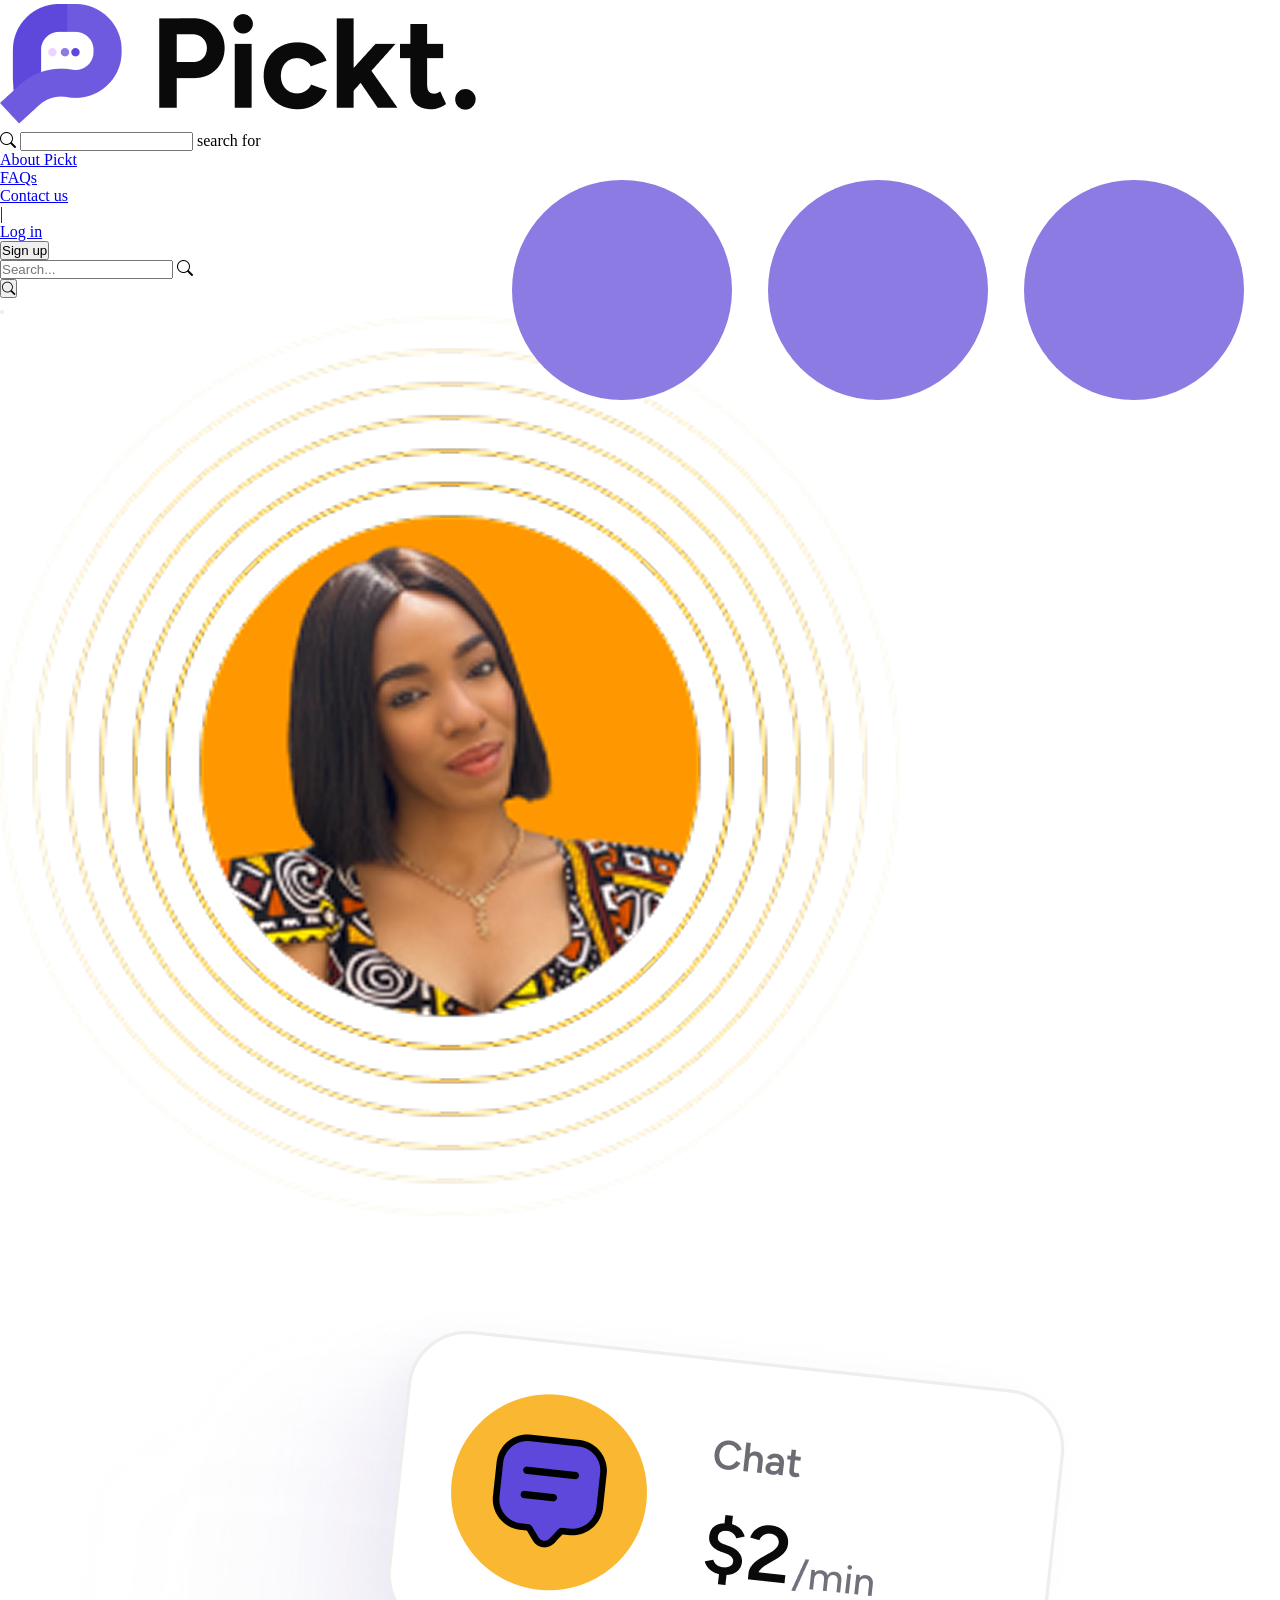
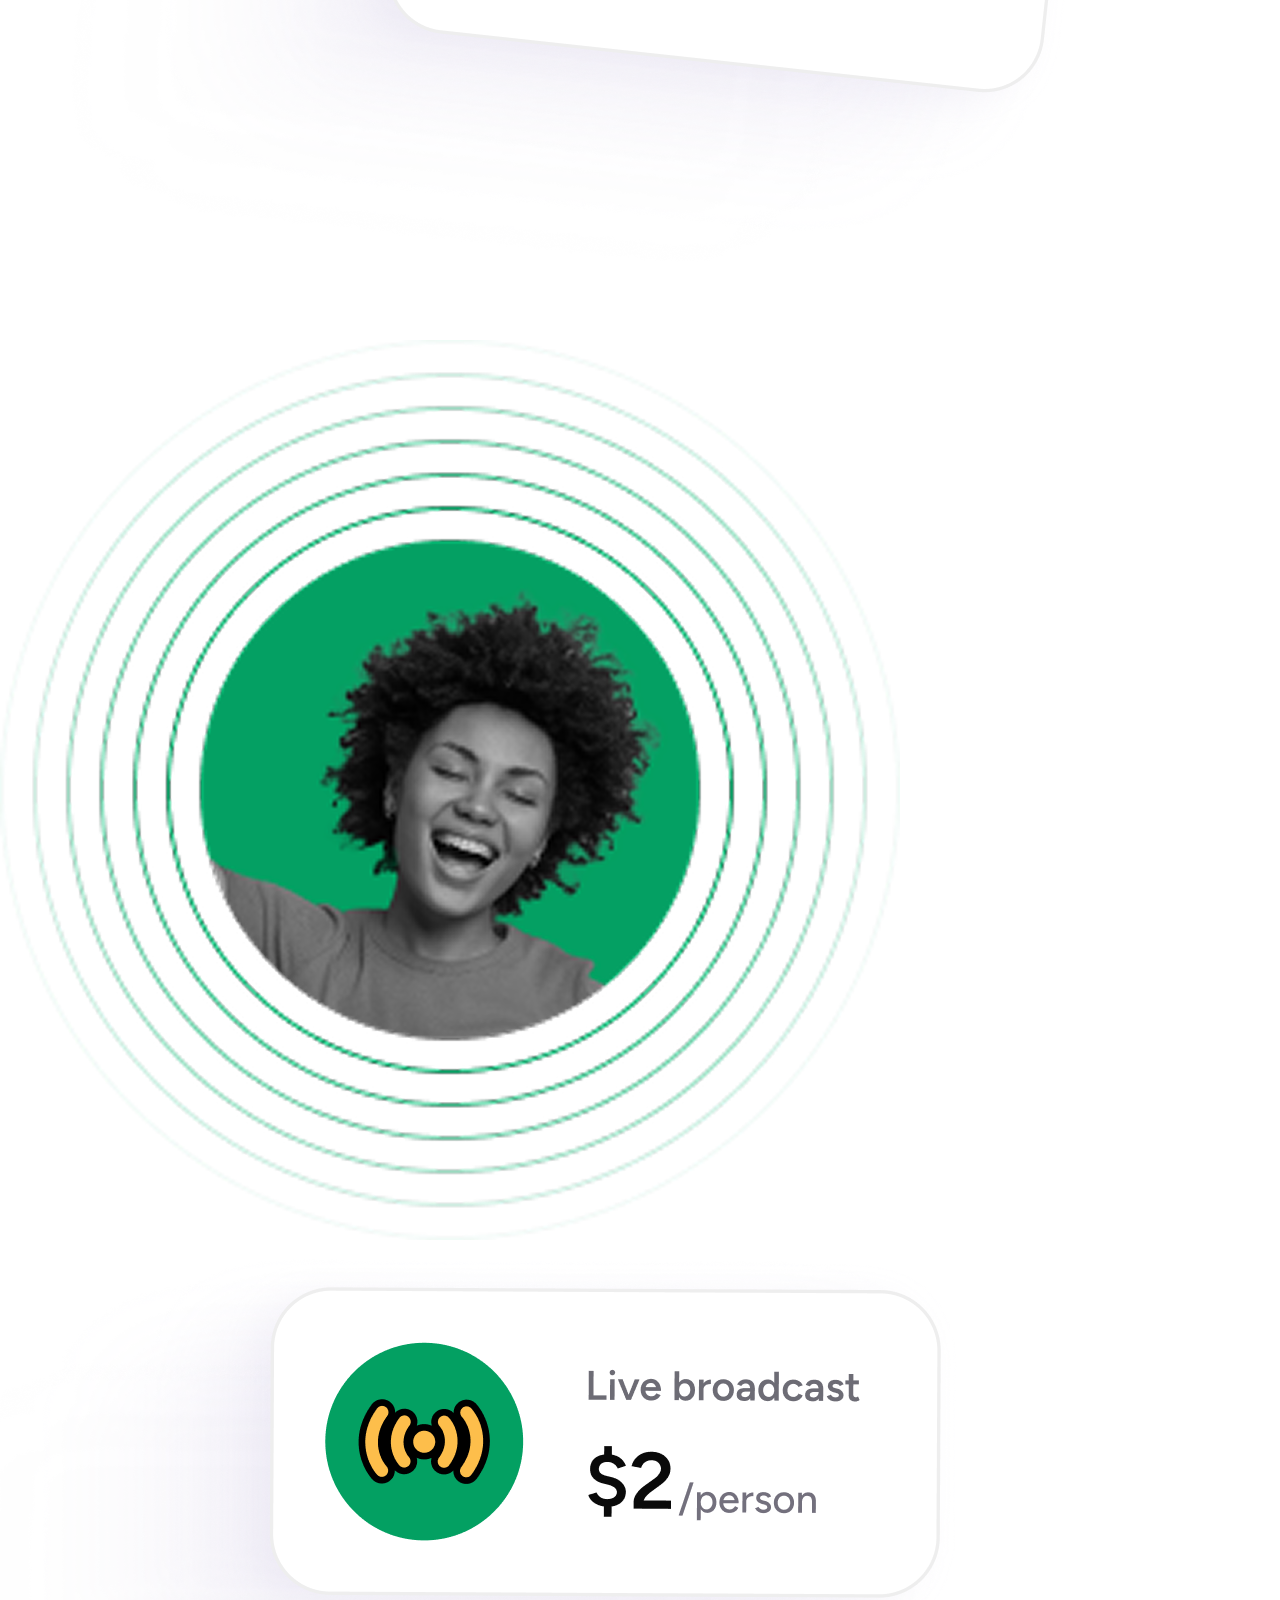
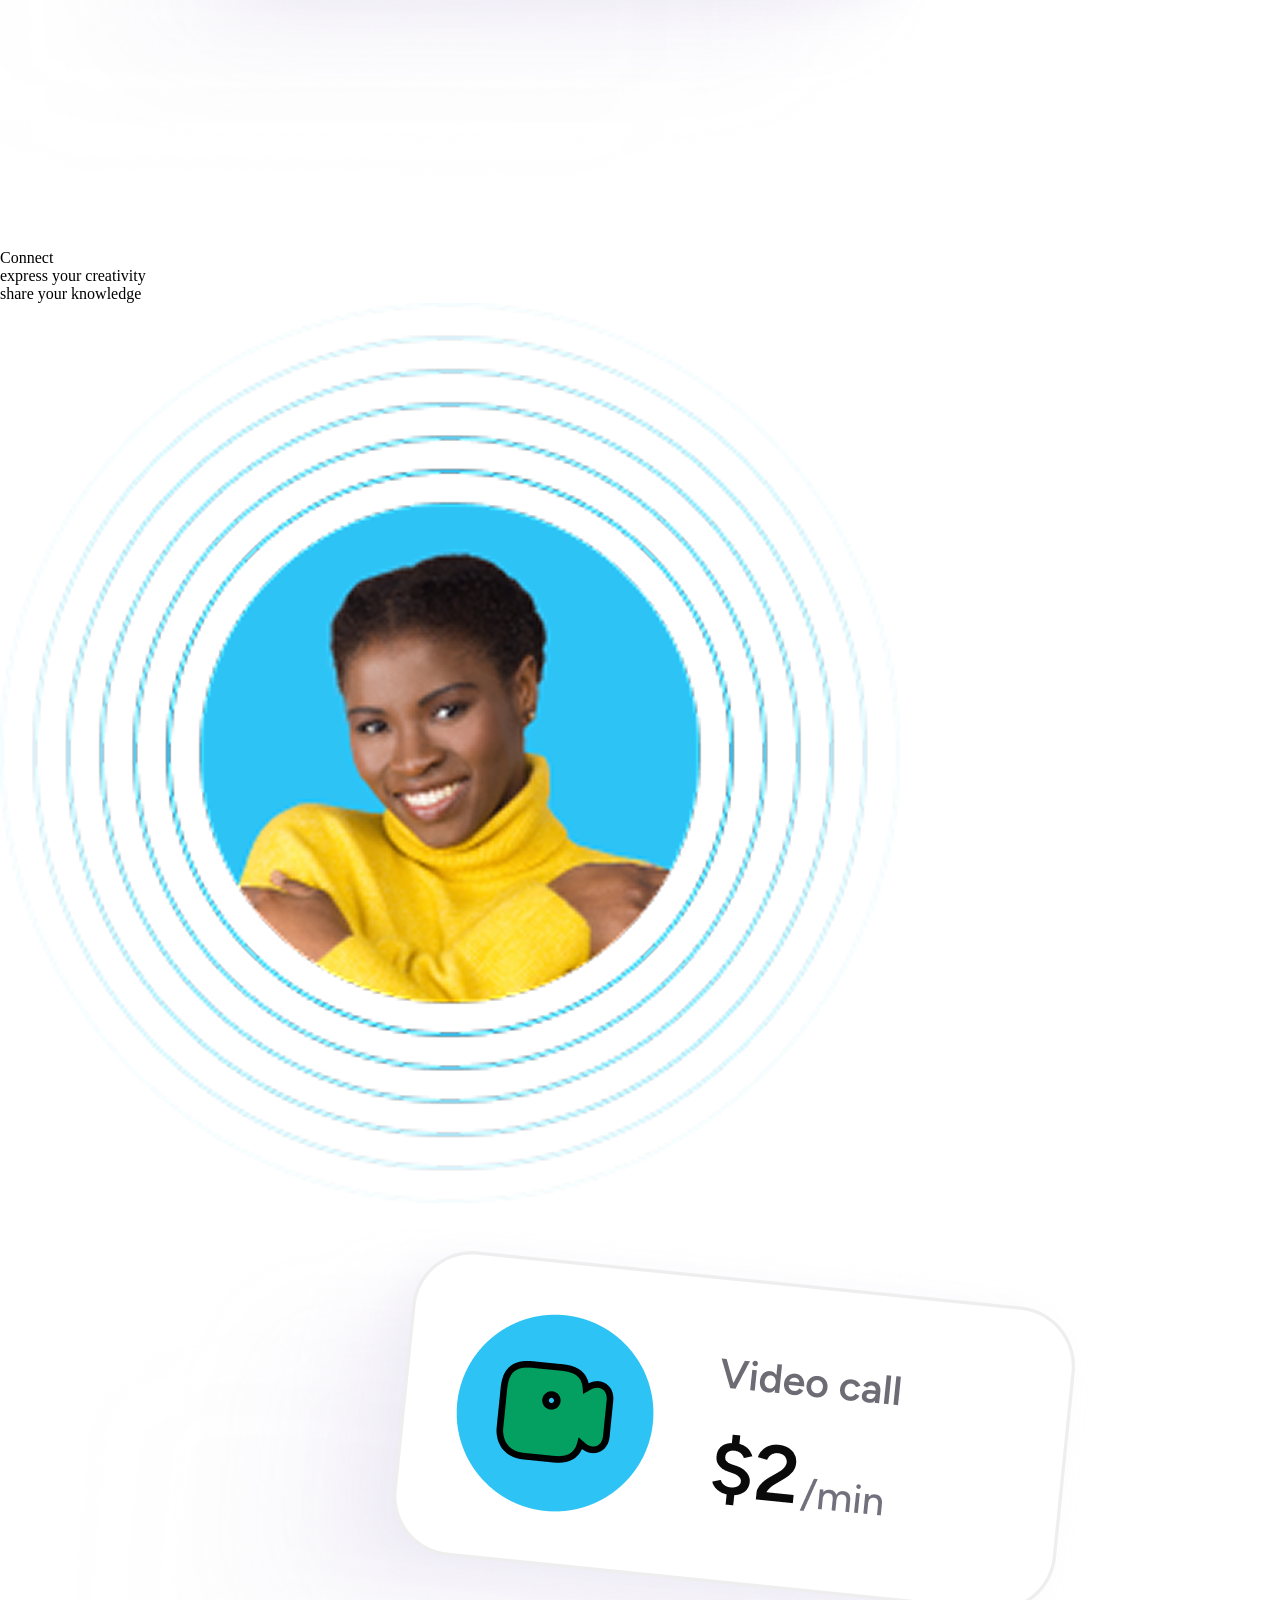
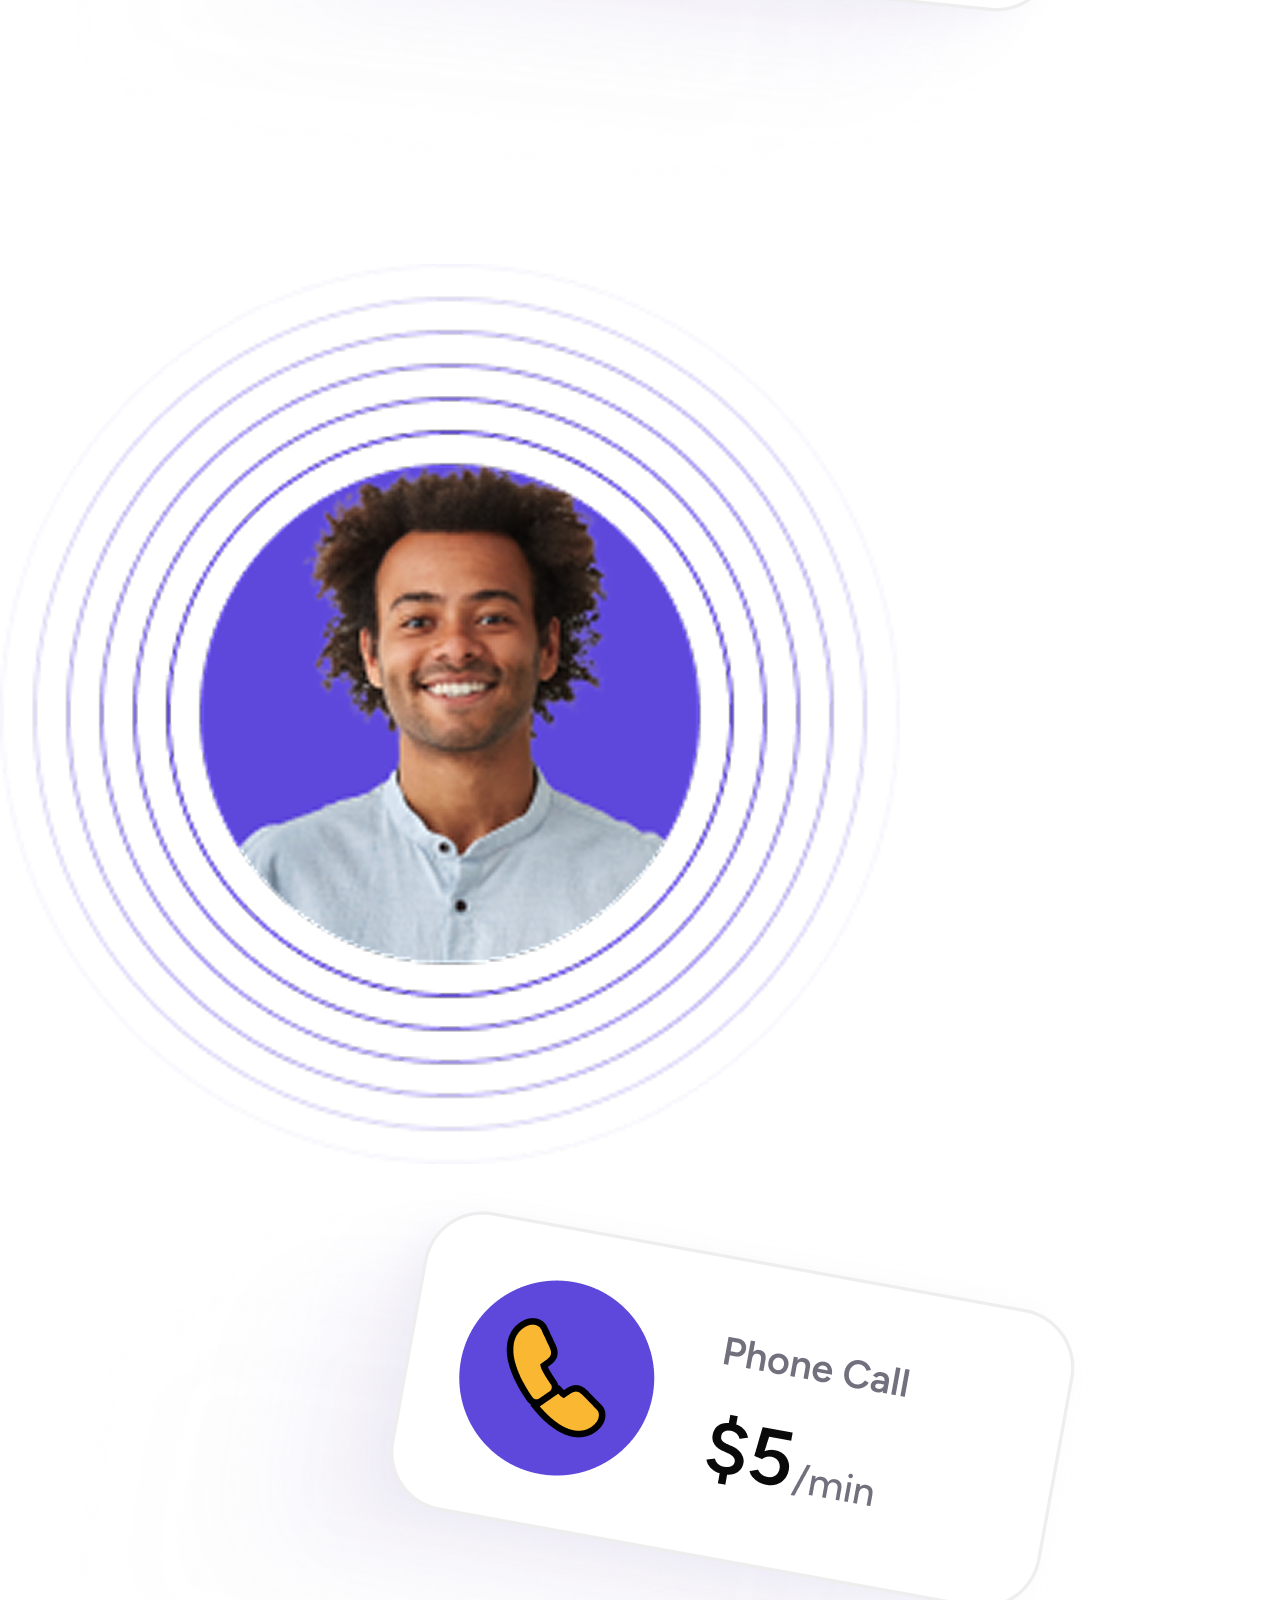
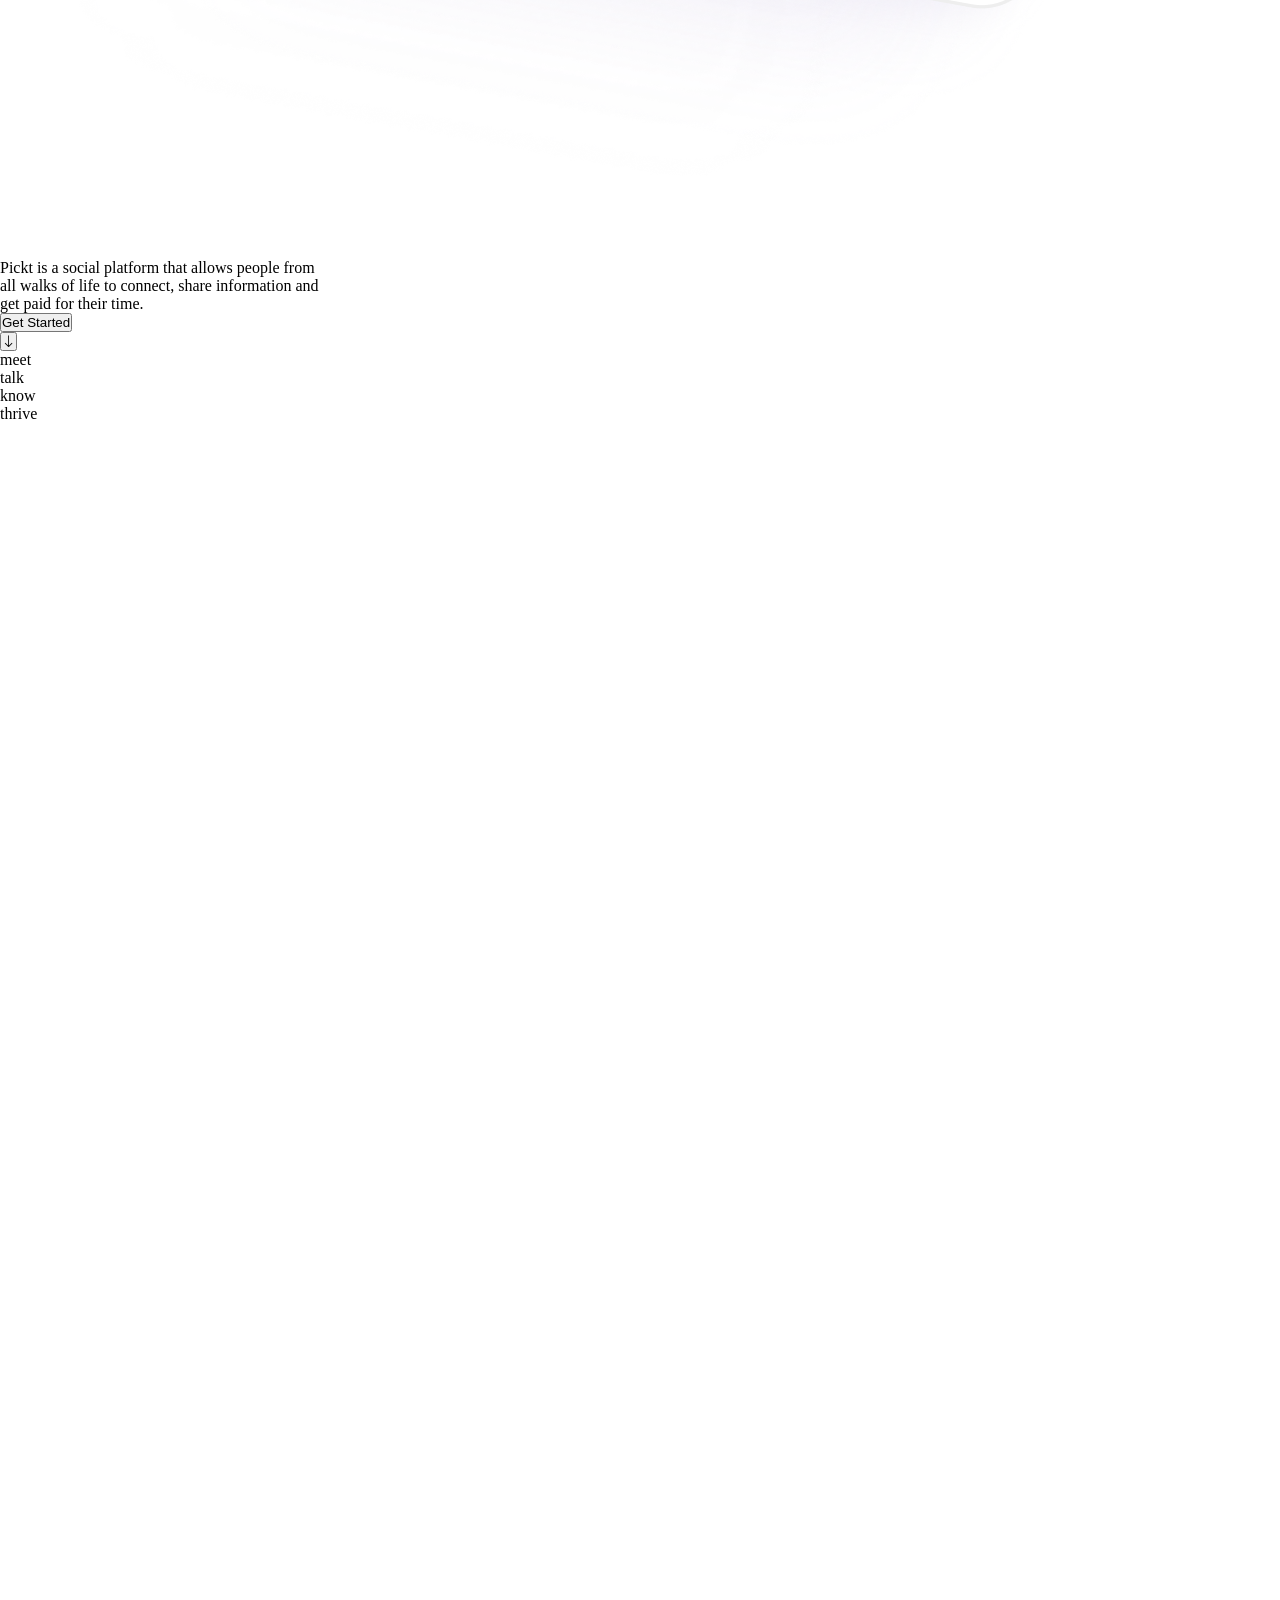
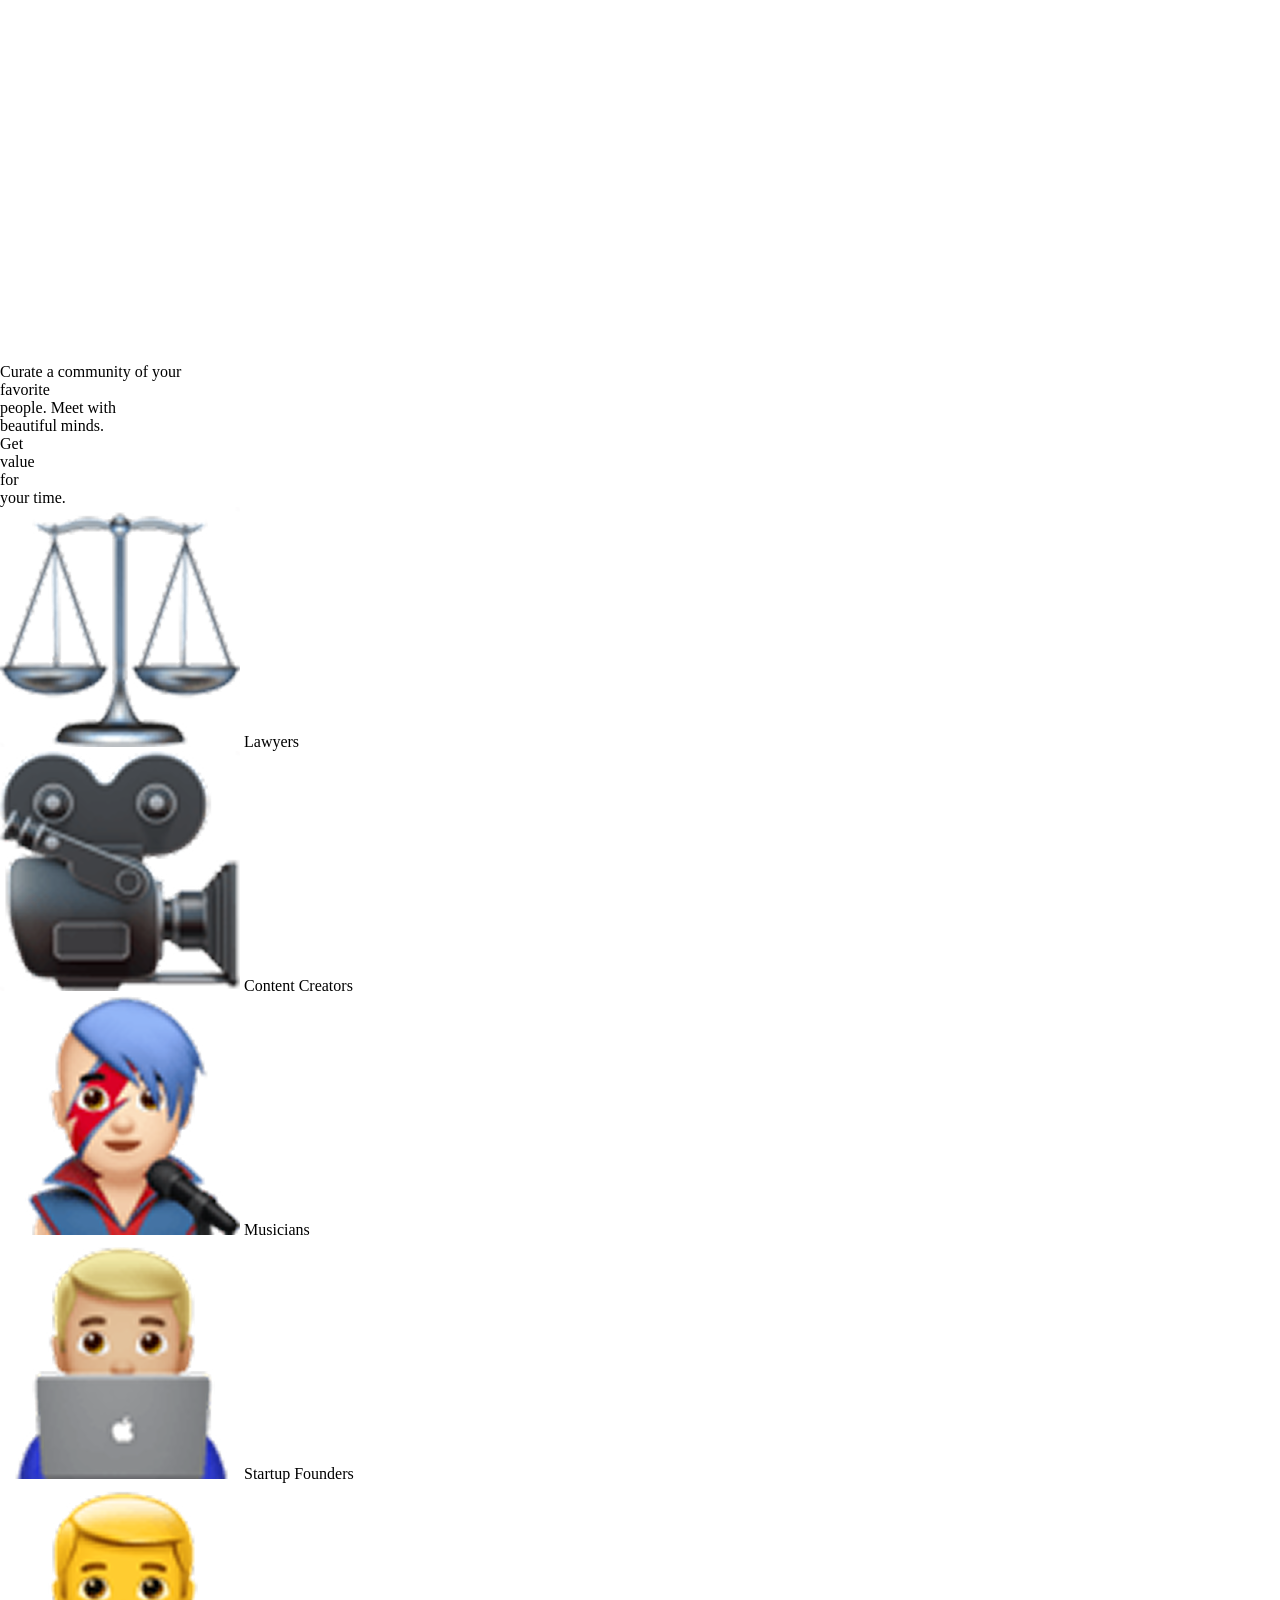
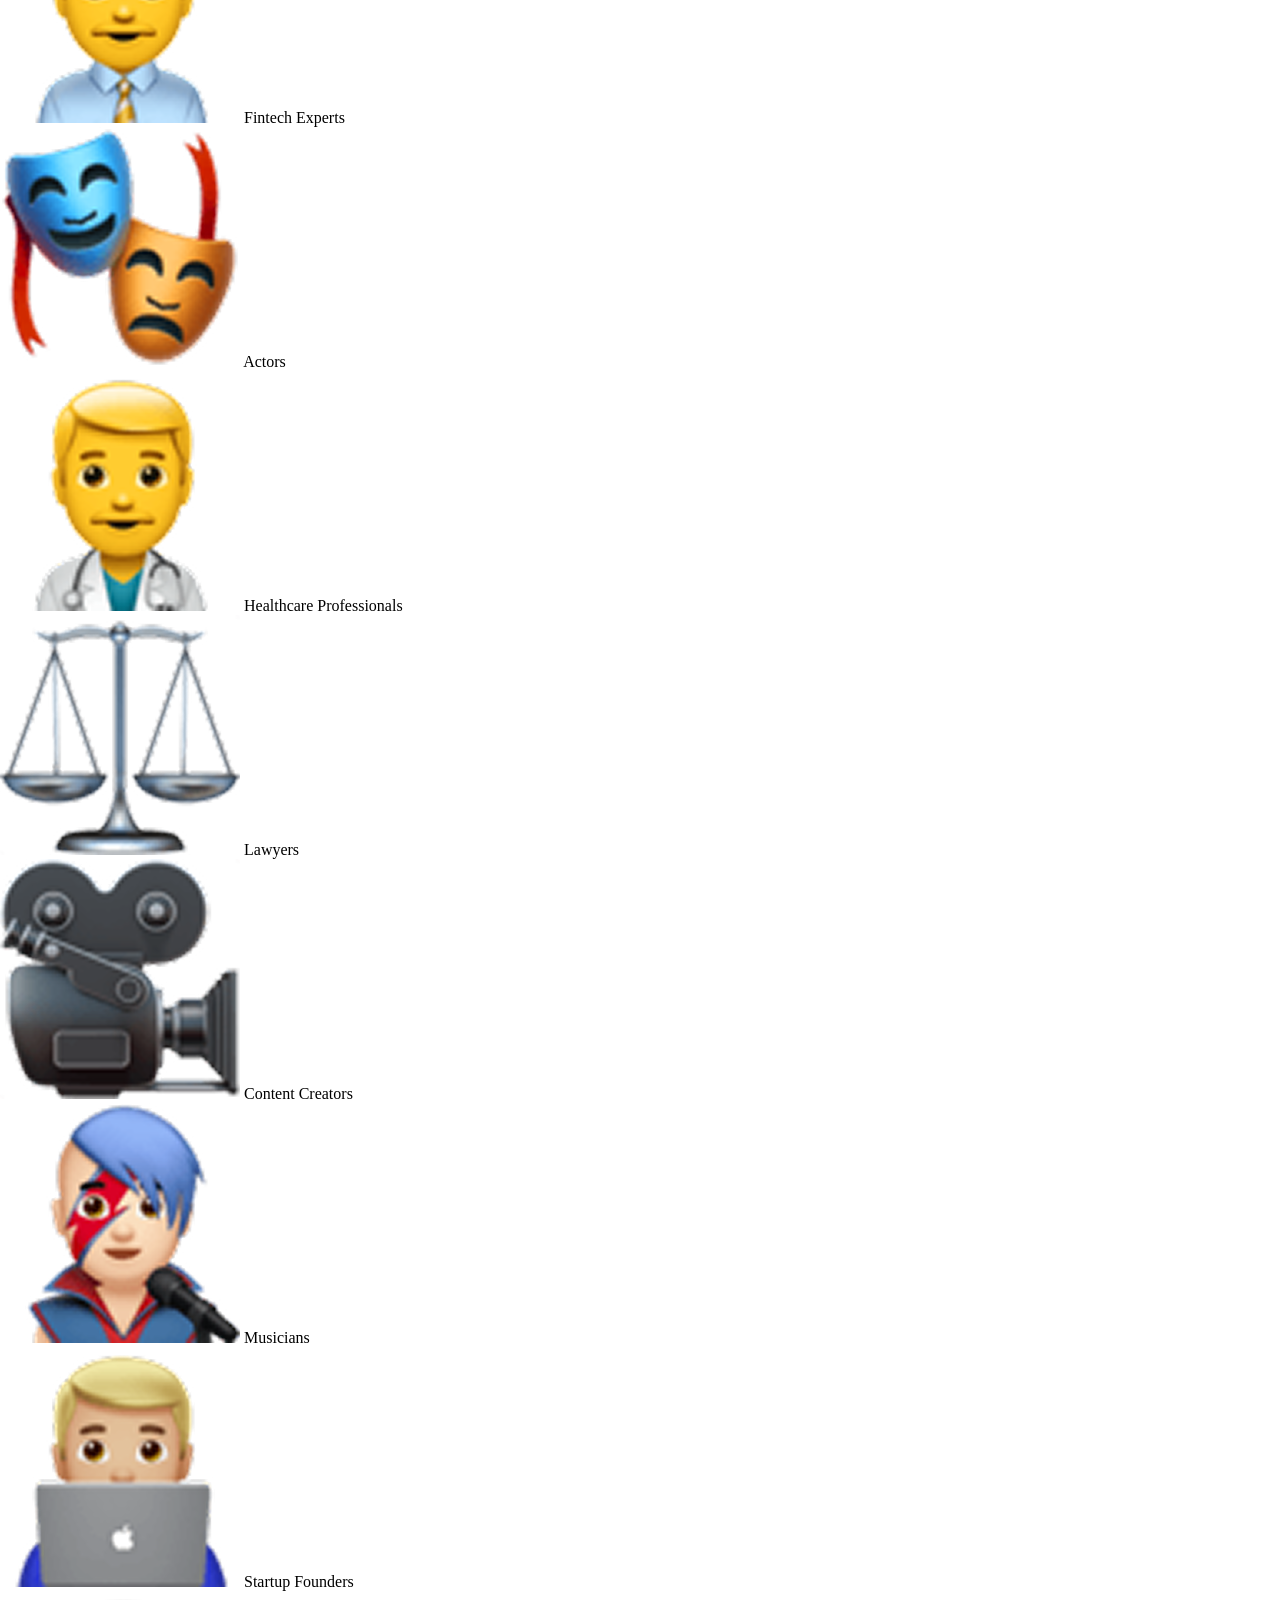
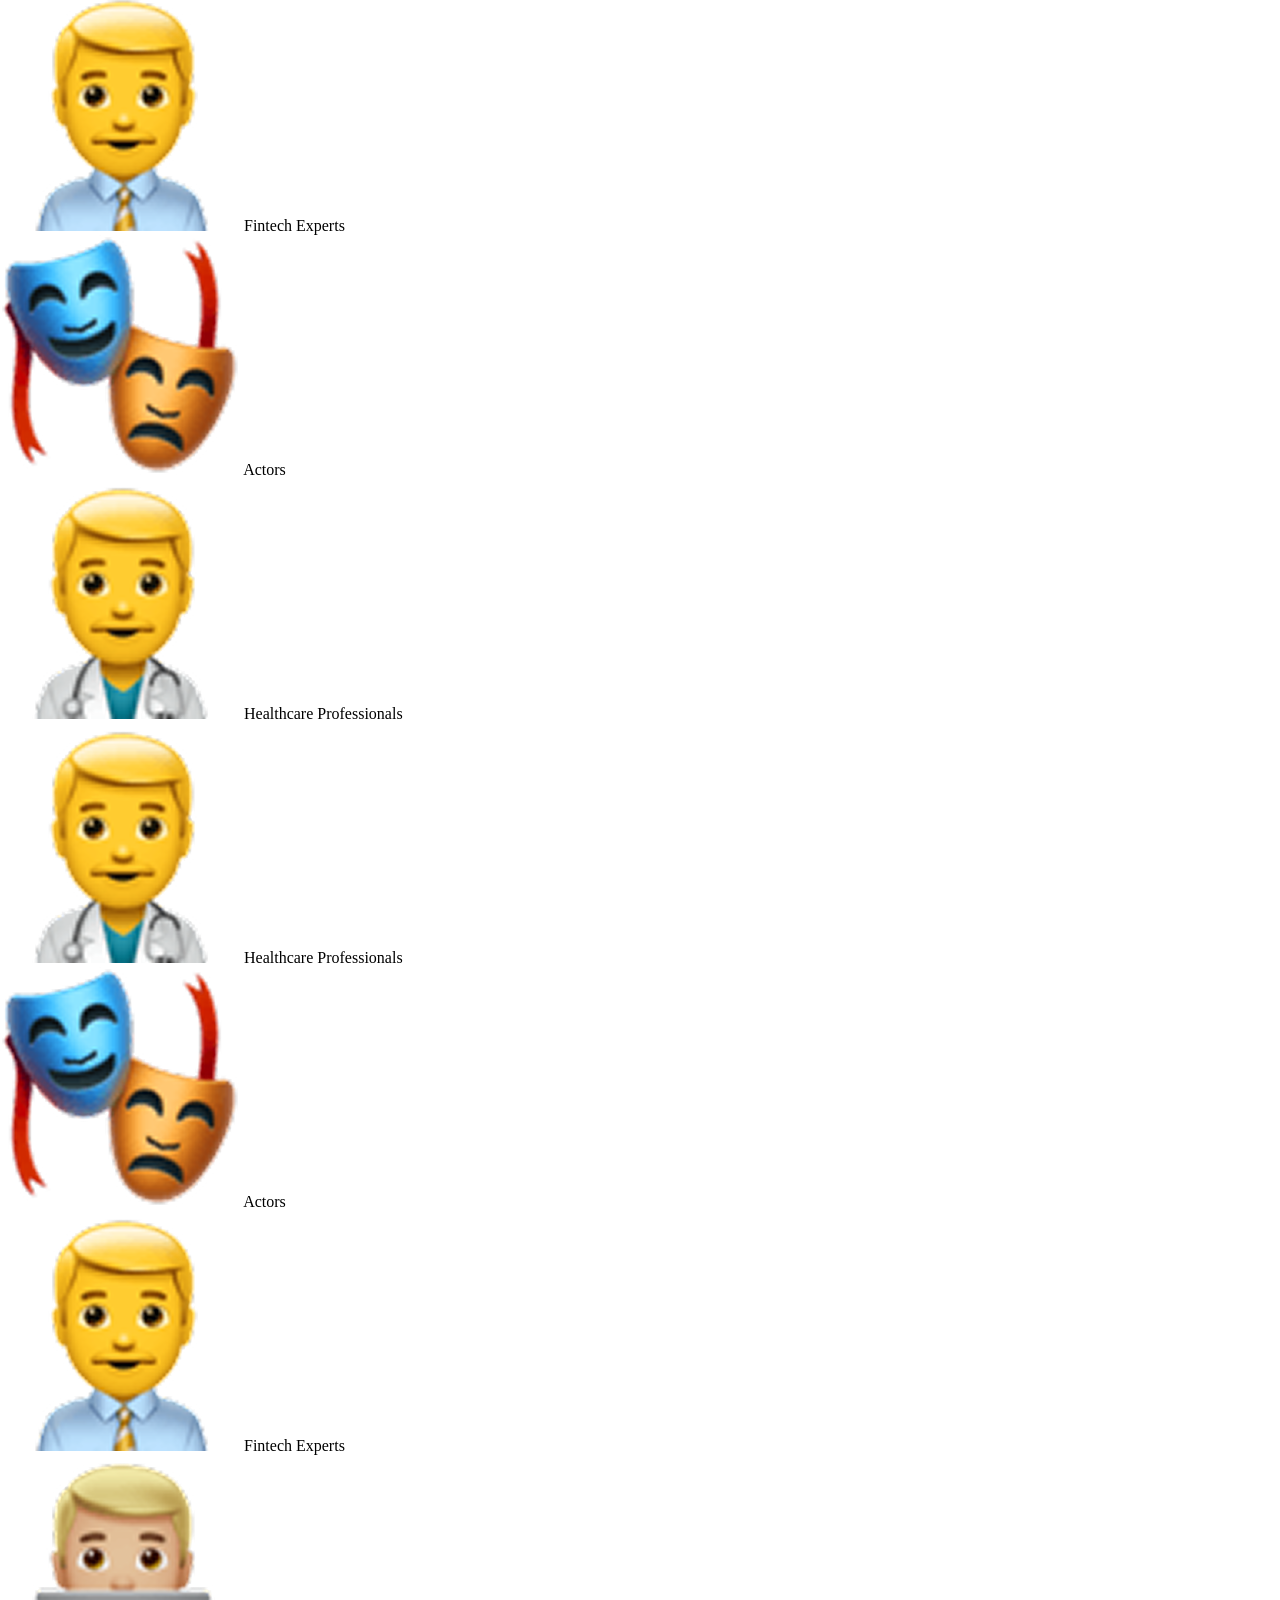
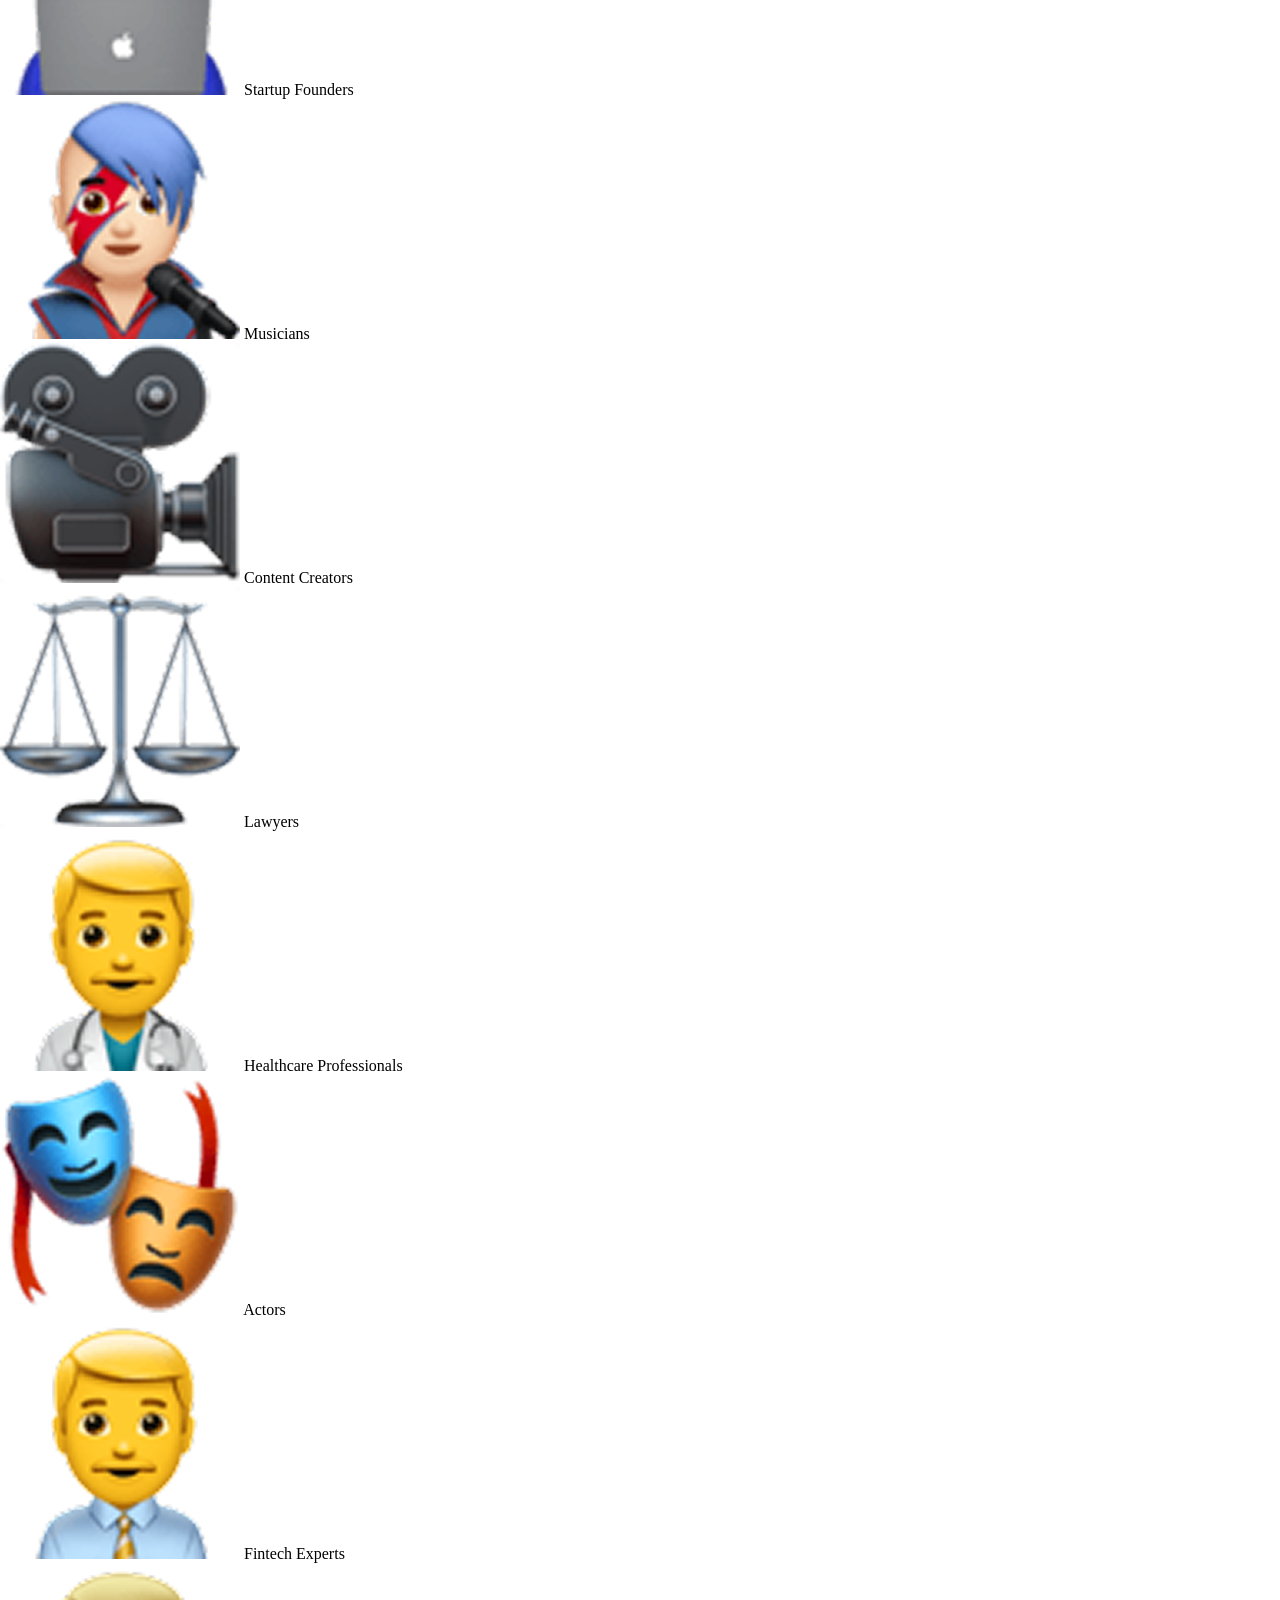
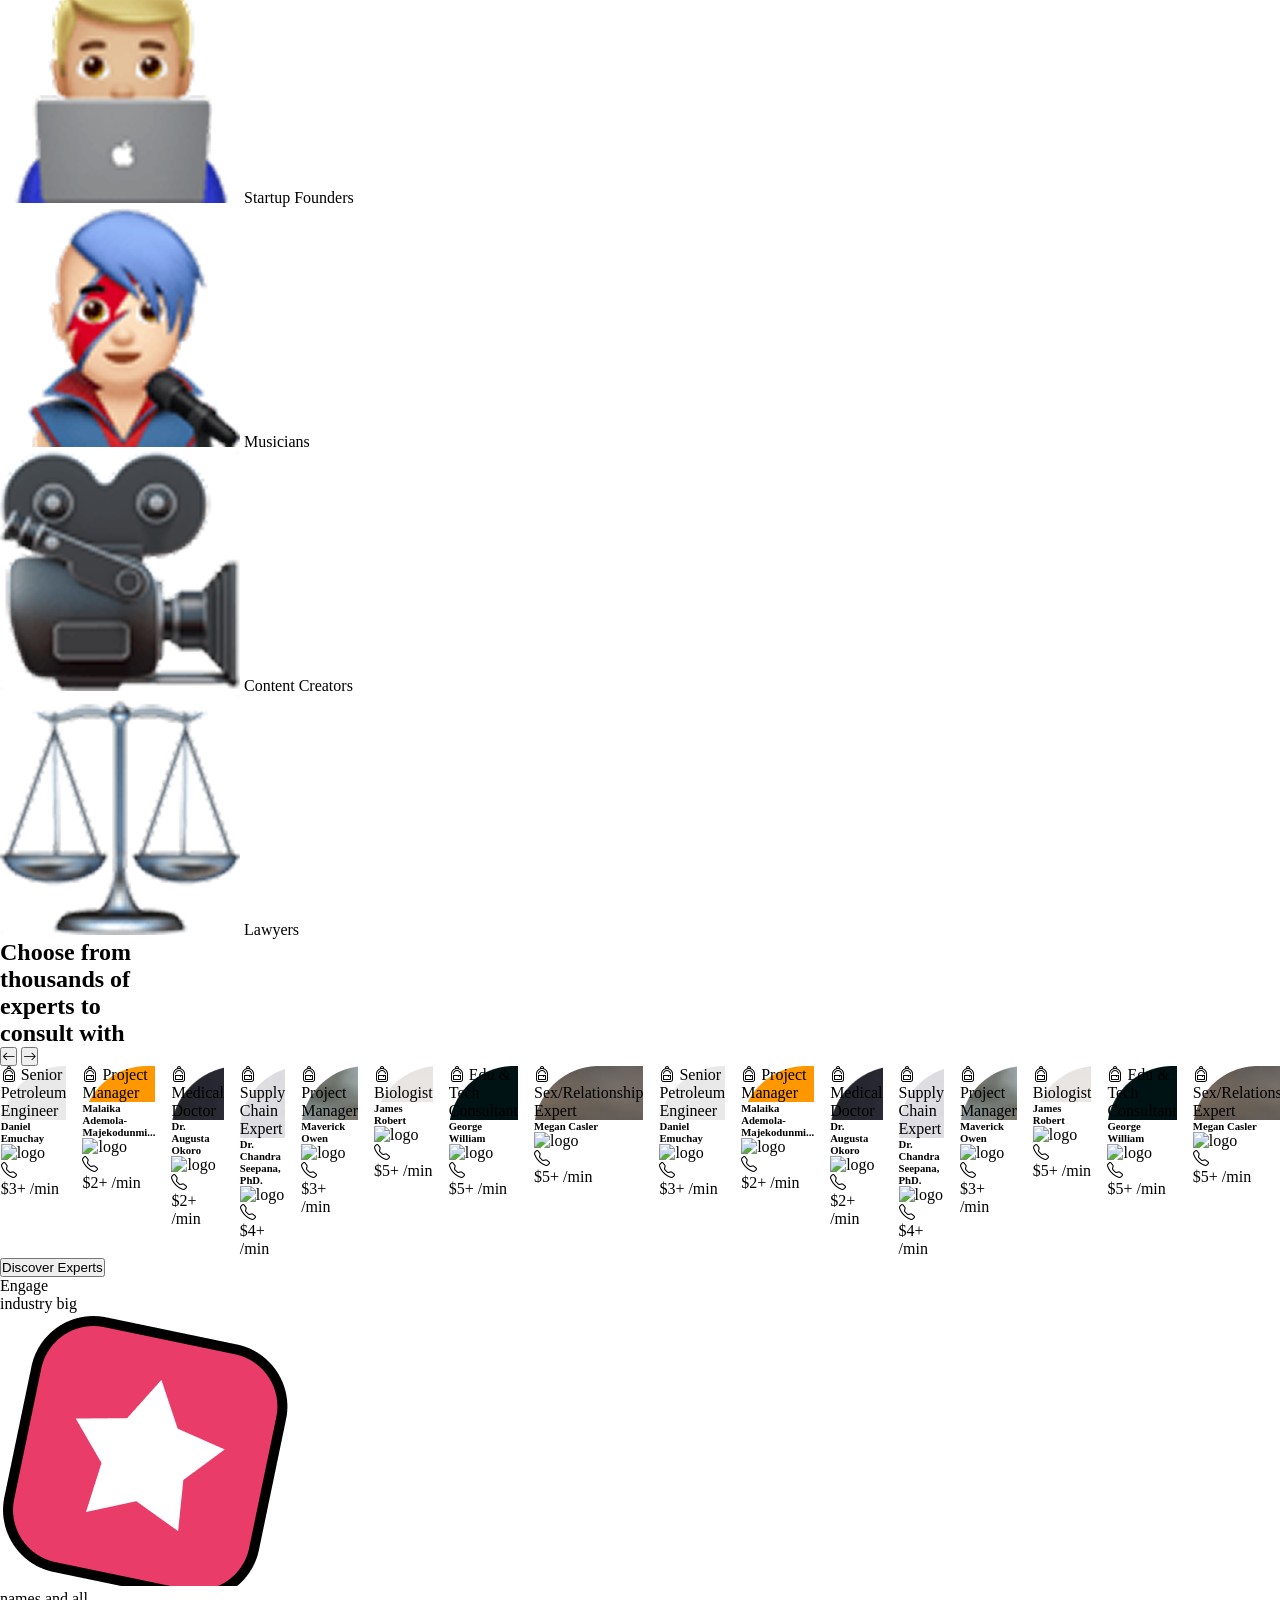
==== commit 07fc6bc0: "i changed some codes in the nav container" ====
--- a/index.html
+++ b/index.html
@@ -15,7 +15,8 @@
     <link href="https://unpkg.com/aos@2.3.4/dist/aos.css" rel="stylesheet">
 </head>
 <body>
-    <nav style="padding-right:0; margin-right:0;" class="flex fixed z-40 w-full bg-white border-b md:border-none items-stretch">
+    <nav style="padding-right:0; margin-right:0;" class="flex fixed z-40 w-full bg-white border-b md:border-none 
+    items-stretch">
 
         <!-- Logo + desktop search -->
         <div class="flex items-center py-5 pl-5 md:pl-10 lg:px-16 shrink-0">
@@ -2211,6 +2212,7 @@
         });
     </script>
 
+    <!-- Scroll-down button -->
    <script>
     window.addEventListener('scroll', () => {
         const btn = document.getElementById('scroll-btn');
